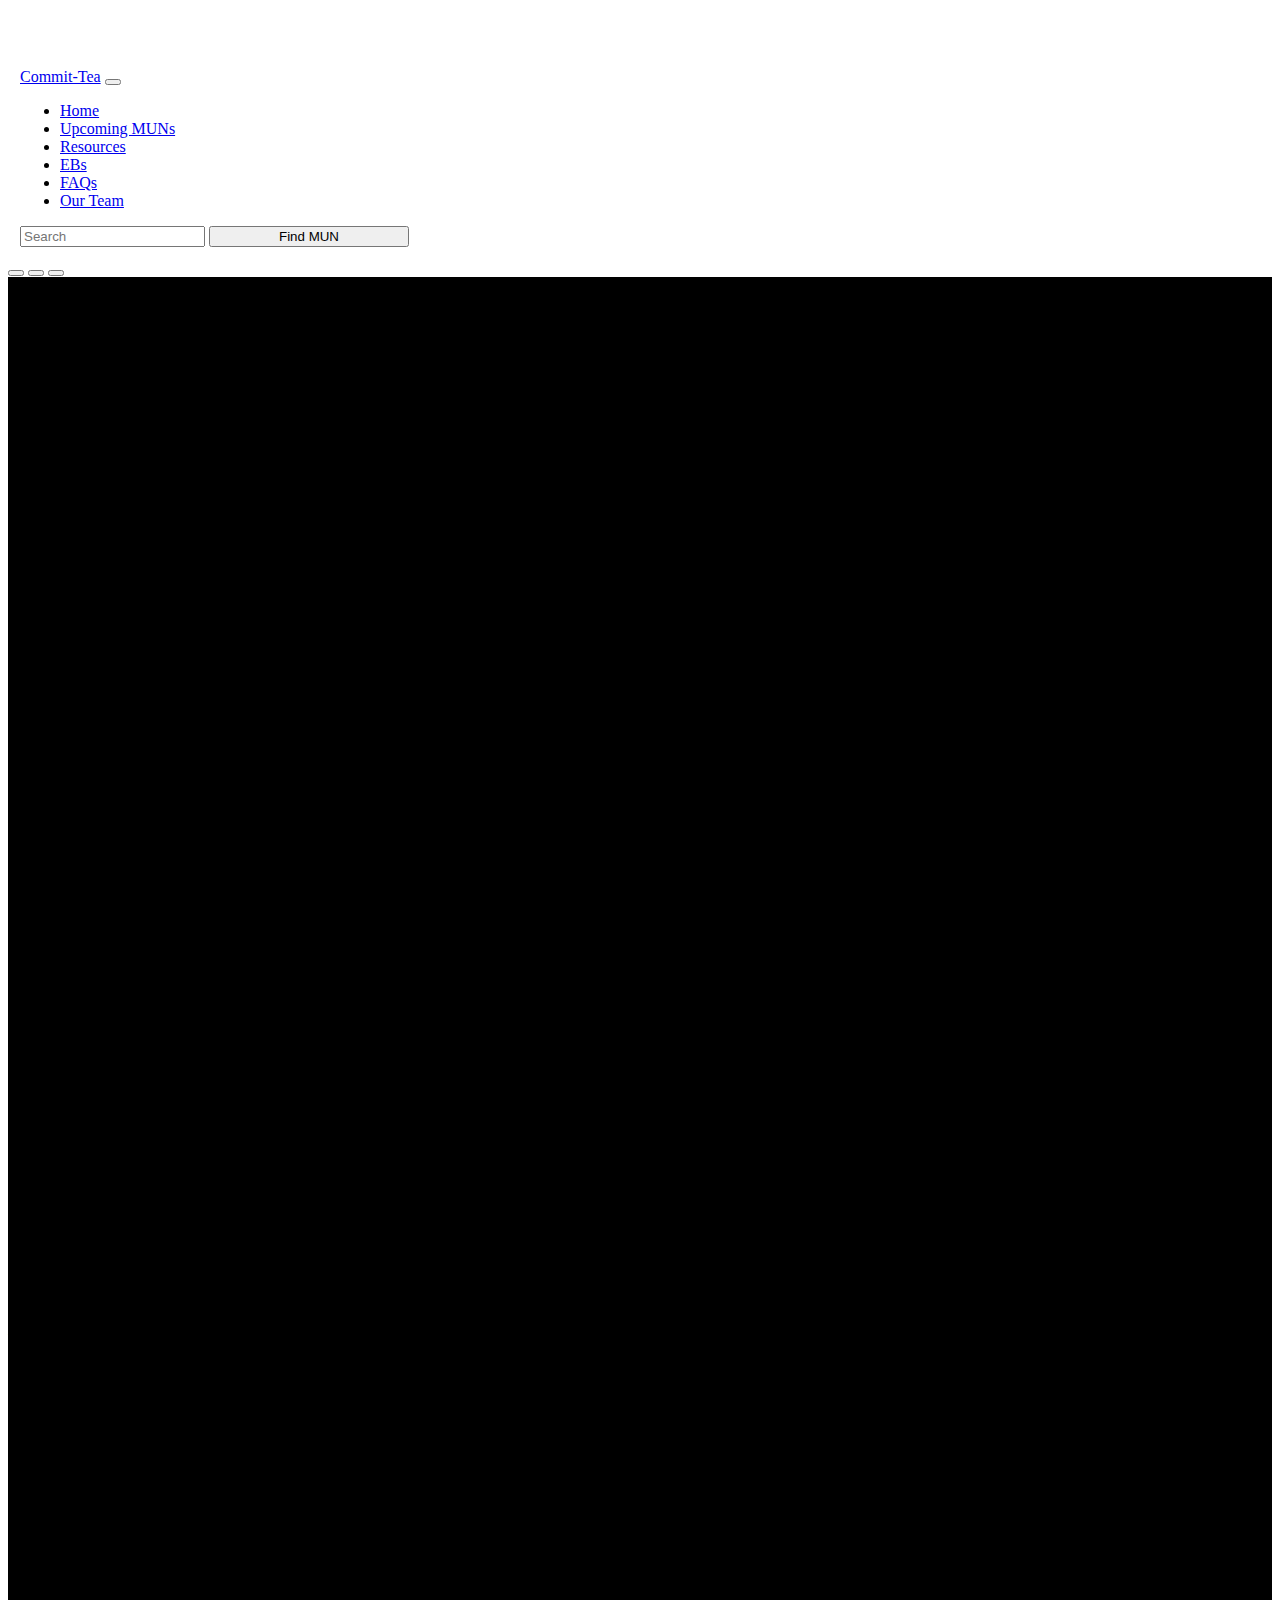
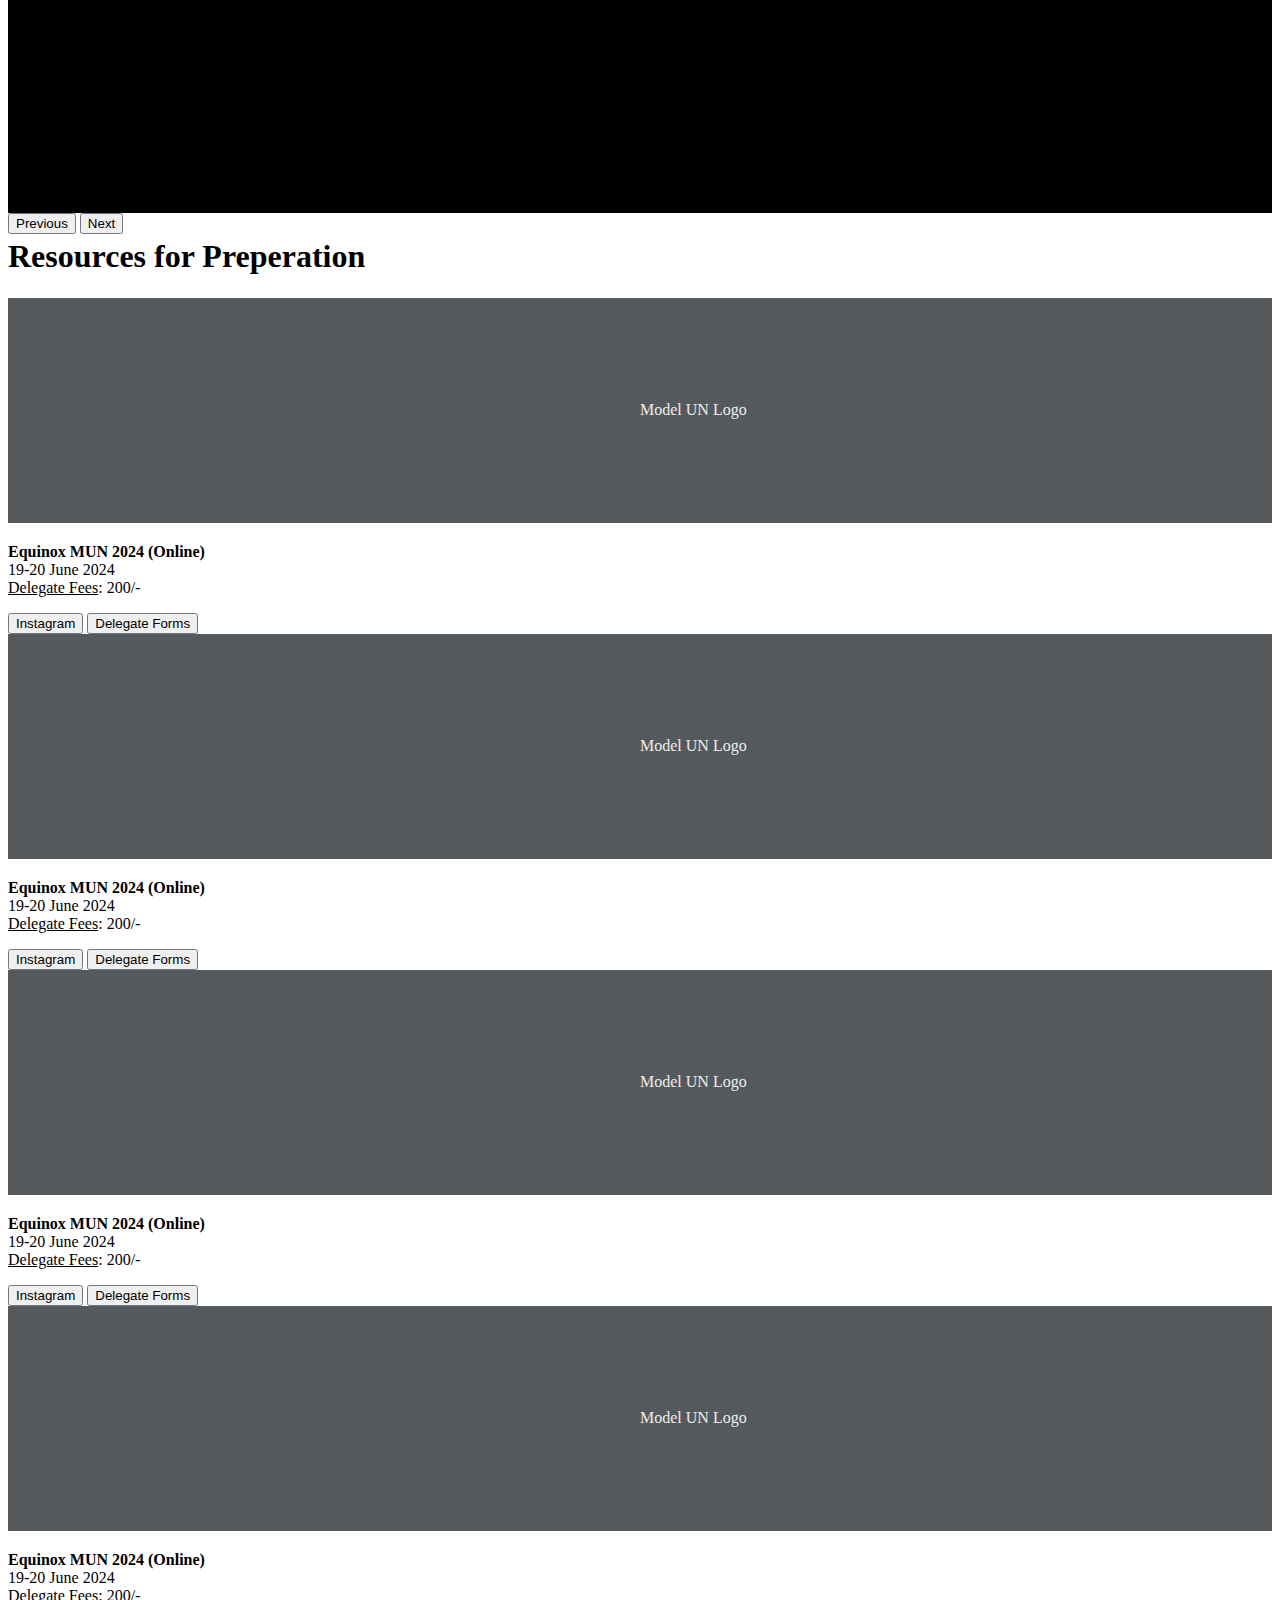
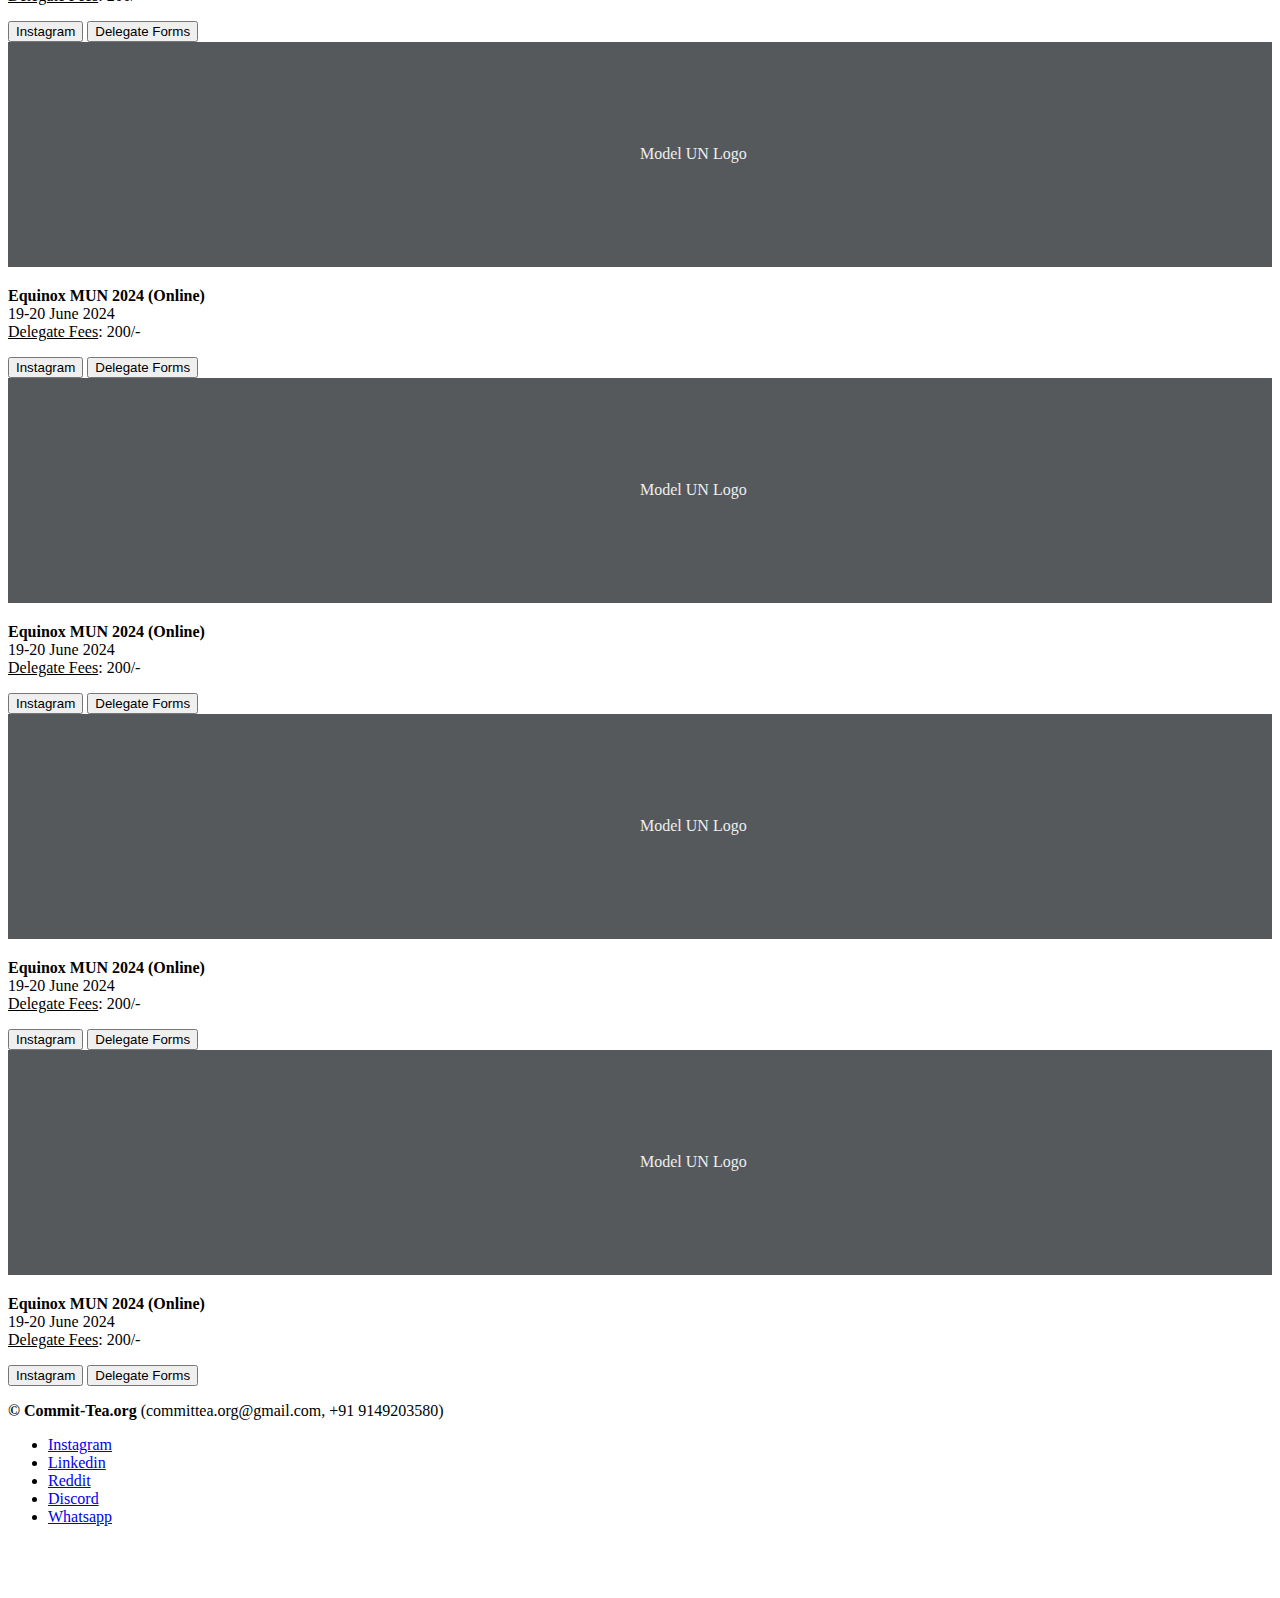
==== index.html @ 880ed3b1 "Create index.html" ====
<!DOCTYPE html>
<html>

<head>
  <meta charset="utf-8">
  <meta name="viewport" content="width=device-width">
  <title>HOME | Commit-Tea</title>
  <link href="style.css" rel="stylesheet" type="text/css" />
  
  <style>
    /* GLOBAL STYLES
    -------------------------------------------------- */
    /* Padding below the footer and lighter body text */

    body {
      padding-top: 3rem;
      padding-bottom: 3rem;
      color: rgb(var(--bs-tertiary-color-rgb));
    }


    /* CUSTOMIZE THE CAROUSEL
    -------------------------------------------------- */

    /* Carousel base class */
    .carousel {
      margin-bottom: 4rem;
    }
    /* Since positioning the image, we need to help out the caption */
    .carousel-caption {
      bottom: 3rem;
      z-index: 10;
    }

    /* Declare heights because of positioning of img element */
    .carousel-item {
      height: 32rem;
    }


    /* MARKETING CONTENT
    -------------------------------------------------- */

    /* Center align the text within the three columns below the carousel */
    .marketing .col-lg-4 {
      margin-bottom: 1.5rem;
      text-align: center;
    }
    /* rtl:begin:ignore */
    .marketing .col-lg-4 p {
      margin-right: .75rem;
      margin-left: .75rem;
    }
    /* rtl:end:ignore */


    /* Featurettes
    ------------------------- */

    .featurette-divider {
      margin: 5rem 0; /* Space out the Bootstrap <hr> more */
    }

    /* Thin out the marketing headings */
    /* rtl:begin:remove */
    .featurette-heading {
      letter-spacing: -.05rem;
    }

    /* rtl:end:remove */

    /* RESPONSIVE CSS
    -------------------------------------------------- */

    @media (min-width: 40em) {
      /* Bump up size of carousel content */
      .carousel-caption p {
        margin-bottom: 1.25rem;
        font-size: 1.25rem;
        line-height: 1.4;
      }

      .featurette-heading {
        font-size: 50px;
      }
    }

    @media (min-width: 62em) {
      .featurette-heading {
        margin-top: 7rem;
      }
    }

  </style>
</head>

<body>
  <header data-bs-theme="dark">
    <nav class="navbar navbar-expand-md navbar-dark fixed-top bg-dark">
      <div class="container-fluid" style="margin: 12px;">
        <a class="navbar-brand" href="#">Commit-Tea</a>
        <button class="navbar-toggler" type="button" data-bs-toggle="collapse" data-bs-target="#navbarCollapse" aria-controls="navbarCollapse" aria-expanded="false" aria-label="Toggle navigation">
          <span class="navbar-toggler-icon"></span>
        </button>
        <div class="collapse navbar-collapse" id="navbarCollapse">
          <ul class="navbar-nav me-auto mb-2 mb-md-0">
            <li class="nav-item">
              <a class="nav-link active" aria-current="page" href="#">Home</a>
            </li>
            <li class="nav-item">
              <a class="nav-link" href="#">Upcoming MUNs</a>
            </li>
            <li class="nav-item">
              <a class="nav-link" href="#">Resources</a>
            </li>
            <li class="nav-item">
              <a class="nav-link" href="#">EBs</a>
            </li>
            <li class="nav-item">
              <a class="nav-link" href="#">FAQs</a>
            </li>
            <li class="nav-item">
              <a class="nav-link" href="#">Our Team</a>
            </li>
          </ul>
          <form class="d-flex" role="search">
            <input class="form-control me-2" type="search" placeholder="Search" aria-label="Search">
            <button class="btn btn-outline-success" type="submit" style="width: 200px;">Find MUN</button>
          </form>
        </div>
      </div>
    </nav>
  </header>
  <main>

    <div id="myCarousel" class="carousel slide mb-6" data-bs-ride="carousel">
      <div class="carousel-indicators">
        <button type="button" data-bs-target="#myCarousel" data-bs-slide-to="0" class="" aria-label="Slide 1"></button>
        <button type="button" data-bs-target="#myCarousel" data-bs-slide-to="1" aria-label="Slide 2" class="active" aria-current="true"></button>
        <button type="button" data-bs-target="#myCarousel" data-bs-slide-to="2" aria-label="Slide 3" class=""></button>
      </div>
      <div class="carousel-inner">
        <div class="carousel-item">
          <svg class="bd-placeholder-img" width="100%" height="100%" xmlns="http://www.w3.org/2000/svg" aria-hidden="true" preserveAspectRatio="xMidYMid slice" focusable="false"><rect width="100%" height="100%" fill="var(--bs-secondary-color)"></rect></svg>
          <div class="container">
            <div class="carousel-caption text-start">
              <h1>Find upcoming conferences!</h1>
              <p class="opacity-75">Commit-Tea has the list of all the great upcoming conferences. Check them out!</p>
              <p><a class="btn btn-lg btn-primary" href="#">List of Upcoming Conferences</a></p>
            </div>
          </div>
        </div>
        <div class="carousel-item active">
          <svg class="bd-placeholder-img" width="100%" height="100%" xmlns="http://www.w3.org/2000/svg" aria-hidden="true" preserveAspectRatio="xMidYMid slice" focusable="false"><rect width="100%" height="100%" fill="var(--bs-secondary-color)"></rect></svg>
          <div class="container">
            <div class="carousel-caption">
              <h1>Welcome to Commit-Tea.org! </h1>
              <p>Some representative placeholder content for the second slide of the carousel.</p>
              <p><a class="btn btn-lg btn-primary" href="#">Follow us on instagram!</a></p>
            </div>
          </div>
        </div>
        <div class="carousel-item">
          <svg class="bd-placeholder-img" width="100%" height="100%" xmlns="http://www.w3.org/2000/svg" aria-hidden="true" preserveAspectRatio="xMidYMid slice" focusable="false"><rect width="100%" height="100%" fill="var(--bs-secondary-color)"></rect></svg>
          <div class="container">
            <div class="carousel-caption text-end">
              <h1> Resources for Preperation</h1>
              <p>Some representative placeholder content for the third slide of this carousel.</p>
              <p><a class="btn btn-lg btn-primary" href="#">Browse resource section</a></p>
            </div>
          </div>
        </div>
      </div>
      <button class="carousel-control-prev" type="button" data-bs-target="#myCarousel" data-bs-slide="prev">
        <span class="carousel-control-prev-icon" aria-hidden="true"></span>
        <span class="visually-hidden">Previous</span>
      </button>
      <button class="carousel-control-next" type="button" data-bs-target="#myCarousel" data-bs-slide="next">
        <span class="carousel-control-next-icon" aria-hidden="true"></span>
        <span class="visually-hidden">Next</span>
      </button>
    </div>


    <!-- Marketing messaging and featurettes
    ================================================== -->
    <!-- Wrap the rest of the page in another container to center all the content. -->

    <div class="album py-5 bg-body-tertiary">
      <div class="container">

        <div class="row row-cols-1 row-cols-sm-2 row-cols-md-3 g-3">
          <div class="col">
            <div class="card shadow-sm">
              <svg class="bd-placeholder-img card-img-top" width="100%" height="225" xmlns="http://www.w3.org/2000/svg" role="img" aria-label="Placeholder: Model UN Logo" preserveAspectRatio="xMidYMid slice" focusable="false"><title>Placeholder</title><rect width="100%" height="100%" fill="#55595c"></rect><text x="50%" y="50%" fill="#eceeef" dy=".3em">Model UN Logo</text></svg>
              <div class="card-body">
                <p class="card-text"><B>Equinox MUN 2024 (Online)</B><br>19-20 June 2024<br><u>Delegate Fees</u>: 200/-</b></p>
                <div class="d-flex justify-content-between align-items-center">
                  <div class="btn-group">
                    <button type="button" class="btn btn-sm btn-outline-secondary">Instagram</button>
                    <button type="button" class="btn btn-sm btn-outline-secondary">Delegate Forms</button>
                  </div>
                  <small class="text-body-secondary"></small>
                </div>
              </div>
            </div>
          </div>
          <div class="col">
            <div class="card shadow-sm">
              <svg class="bd-placeholder-img card-img-top" width="100%" height="225" xmlns="http://www.w3.org/2000/svg" role="img" aria-label="Placeholder: Model UN Logo" preserveAspectRatio="xMidYMid slice" focusable="false"><title>Placeholder</title><rect width="100%" height="100%" fill="#55595c"></rect><text x="50%" y="50%" fill="#eceeef" dy=".3em">Model UN Logo</text></svg>
              <div class="card-body">
                <p class="card-text"><B>Equinox MUN 2024 (Online)</B><br>19-20 June 2024<br><u>Delegate Fees</u>: 200/-</b></p>
                <div class="d-flex justify-content-between align-items-center">
                  <div class="btn-group">
                    <button type="button" class="btn btn-sm btn-outline-secondary">Instagram</button>
                    <button type="button" class="btn btn-sm btn-outline-secondary">Delegate Forms</button>
                  </div>
                  <small class="text-body-secondary"></small>
                </div>
              </div>
            </div>
          </div>
          <div class="col">
            <div class="card shadow-sm">
              <svg class="bd-placeholder-img card-img-top" width="100%" height="225" xmlns="http://www.w3.org/2000/svg" role="img" aria-label="Placeholder: Model UN Logo" preserveAspectRatio="xMidYMid slice" focusable="false"><title>Placeholder</title><rect width="100%" height="100%" fill="#55595c"></rect><text x="50%" y="50%" fill="#eceeef" dy=".3em">Model UN Logo</text></svg>
              <div class="card-body">
                <p class="card-text"><B>Equinox MUN 2024 (Online)</B><br>19-20 June 2024<br><u>Delegate Fees</u>: 200/-</b></p>
                <div class="d-flex justify-content-between align-items-center">
                  <div class="btn-group">
                    <button type="button" class="btn btn-sm btn-outline-secondary">Instagram</button>
                    <button type="button" class="btn btn-sm btn-outline-secondary">Delegate Forms</button>
                  </div>
                  <small class="text-body-secondary"></small>
                </div>
              </div>
            </div>
          </div>
          <div class="col">
            <div class="card shadow-sm">
              <svg class="bd-placeholder-img card-img-top" width="100%" height="225" xmlns="http://www.w3.org/2000/svg" role="img" aria-label="Placeholder: Model UN Logo" preserveAspectRatio="xMidYMid slice" focusable="false"><title>Placeholder</title><rect width="100%" height="100%" fill="#55595c"></rect><text x="50%" y="50%" fill="#eceeef" dy=".3em">Model UN Logo</text></svg>
              <div class="card-body">
                <p class="card-text"><B>Equinox MUN 2024 (Online)</B><br>19-20 June 2024<br><u>Delegate Fees</u>: 200/-</b></p>
                <div class="d-flex justify-content-between align-items-center">
                  <div class="btn-group">
                    <button type="button" class="btn btn-sm btn-outline-secondary">Instagram</button>
                    <button type="button" class="btn btn-sm btn-outline-secondary">Delegate Forms</button>
                  </div>
                  <small class="text-body-secondary"></small>
                </div>
              </div>
            </div>
          </div>
          <div class="col">
            <div class="card shadow-sm">
              <svg class="bd-placeholder-img card-img-top" width="100%" height="225" xmlns="http://www.w3.org/2000/svg" role="img" aria-label="Placeholder: Model UN Logo" preserveAspectRatio="xMidYMid slice" focusable="false"><title>Placeholder</title><rect width="100%" height="100%" fill="#55595c"></rect><text x="50%" y="50%" fill="#eceeef" dy=".3em">Model UN Logo</text></svg>
              <div class="card-body">
                <p class="card-text"><B>Equinox MUN 2024 (Online)</B><br>19-20 June 2024<br><u>Delegate Fees</u>: 200/-</b></p>
                <div class="d-flex justify-content-between align-items-center">
                  <div class="btn-group">
                    <button type="button" class="btn btn-sm btn-outline-secondary">Instagram</button>
                    <button type="button" class="btn btn-sm btn-outline-secondary">Delegate Forms</button>
                  </div>
                  <small class="text-body-secondary"></small>
                </div>
              </div>
            </div>
          </div>
          <div class="col">
            <div class="card shadow-sm">
              <svg class="bd-placeholder-img card-img-top" width="100%" height="225" xmlns="http://www.w3.org/2000/svg" role="img" aria-label="Placeholder: Model UN Logo" preserveAspectRatio="xMidYMid slice" focusable="false"><title>Placeholder</title><rect width="100%" height="100%" fill="#55595c"></rect><text x="50%" y="50%" fill="#eceeef" dy=".3em">Model UN Logo</text></svg>
              <div class="card-body">
                <p class="card-text"><B>Equinox MUN 2024 (Online)</B><br>19-20 June 2024<br><u>Delegate Fees</u>: 200/-</b></p>
                <div class="d-flex justify-content-between align-items-center">
                  <div class="btn-group">
                    <button type="button" class="btn btn-sm btn-outline-secondary">Instagram</button>
                    <button type="button" class="btn btn-sm btn-outline-secondary">Delegate Forms</button>
                  </div>
                  <small class="text-body-secondary"></small>
                </div>
              </div>
            </div>
          </div>
          <div class="col">
            <div class="card shadow-sm">
              <svg class="bd-placeholder-img card-img-top" width="100%" height="225" xmlns="http://www.w3.org/2000/svg" role="img" aria-label="Placeholder: Model UN Logo" preserveAspectRatio="xMidYMid slice" focusable="false"><title>Placeholder</title><rect width="100%" height="100%" fill="#55595c"></rect><text x="50%" y="50%" fill="#eceeef" dy=".3em">Model UN Logo</text></svg>
              <div class="card-body">
                <p class="card-text"><B>Equinox MUN 2024 (Online)</B><br>19-20 June 2024<br><u>Delegate Fees</u>: 200/-</b></p>
                <div class="d-flex justify-content-between align-items-center">
                  <div class="btn-group">
                    <button type="button" class="btn btn-sm btn-outline-secondary">Instagram</button>
                    <button type="button" class="btn btn-sm btn-outline-secondary">Delegate Forms</button>
                  </div>
                  <small class="text-body-secondary"></small>
                </div>
              </div>
            </div>
          </div>
          <div class="col">
            <div class="card shadow-sm">
              <svg class="bd-placeholder-img card-img-top" width="100%" height="225" xmlns="http://www.w3.org/2000/svg" role="img" aria-label="Placeholder: Model UN Logo" preserveAspectRatio="xMidYMid slice" focusable="false"><title>Placeholder</title><rect width="100%" height="100%" fill="#55595c"></rect><text x="50%" y="50%" fill="#eceeef" dy=".3em">Model UN Logo</text></svg>
              <div class="card-body">
                <p class="card-text"><B>Equinox MUN 2024 (Online)</B><br>19-20 June 2024<br><u>Delegate Fees</u>: 200/-</b></p>
                <div class="d-flex justify-content-between align-items-center">
                  <div class="btn-group">
                    <button type="button" class="btn btn-sm btn-outline-secondary">Instagram</button>
                    <button type="button" class="btn btn-sm btn-outline-secondary">Delegate Forms</button>
                  </div>
                  <small class="text-body-secondary"></small>
                </div>
              </div>
            </div>
          </div>
        </div>
      </div>
    </div>
  </main>
  <div class="container">
    <footer class="d-flex flex-wrap justify-content-between align-items-center py-3 my-4 border-top">
      <p class="col-md-4 mb-0 text-body-secondary"><b>© Commit-Tea.org</b> (committea.org@gmail.com, +91 9149203580)</p>


      <ul class="nav col-md-4 justify-content-end">
        <li class="nav-item"><a href="#" class="nav-link px-2 text-body-secondary">Instagram</a></li>
        <li class="nav-item"><a href="#" class="nav-link px-2 text-body-secondary">Linkedin</a></li>
        <li class="nav-item"><a href="#" class="nav-link px-2 text-body-secondary">Reddit</a></li>
        <li class="nav-item"><a href="#" class="nav-link px-2 text-body-secondary">Discord</a></li>
        <li class="nav-item"><a href="#" class="nav-link px-2 text-body-secondary">Whatsapp</a></li>
      </ul>
    </footer>
  </div>
  <script src="script.js"></script>
</body>

</html>
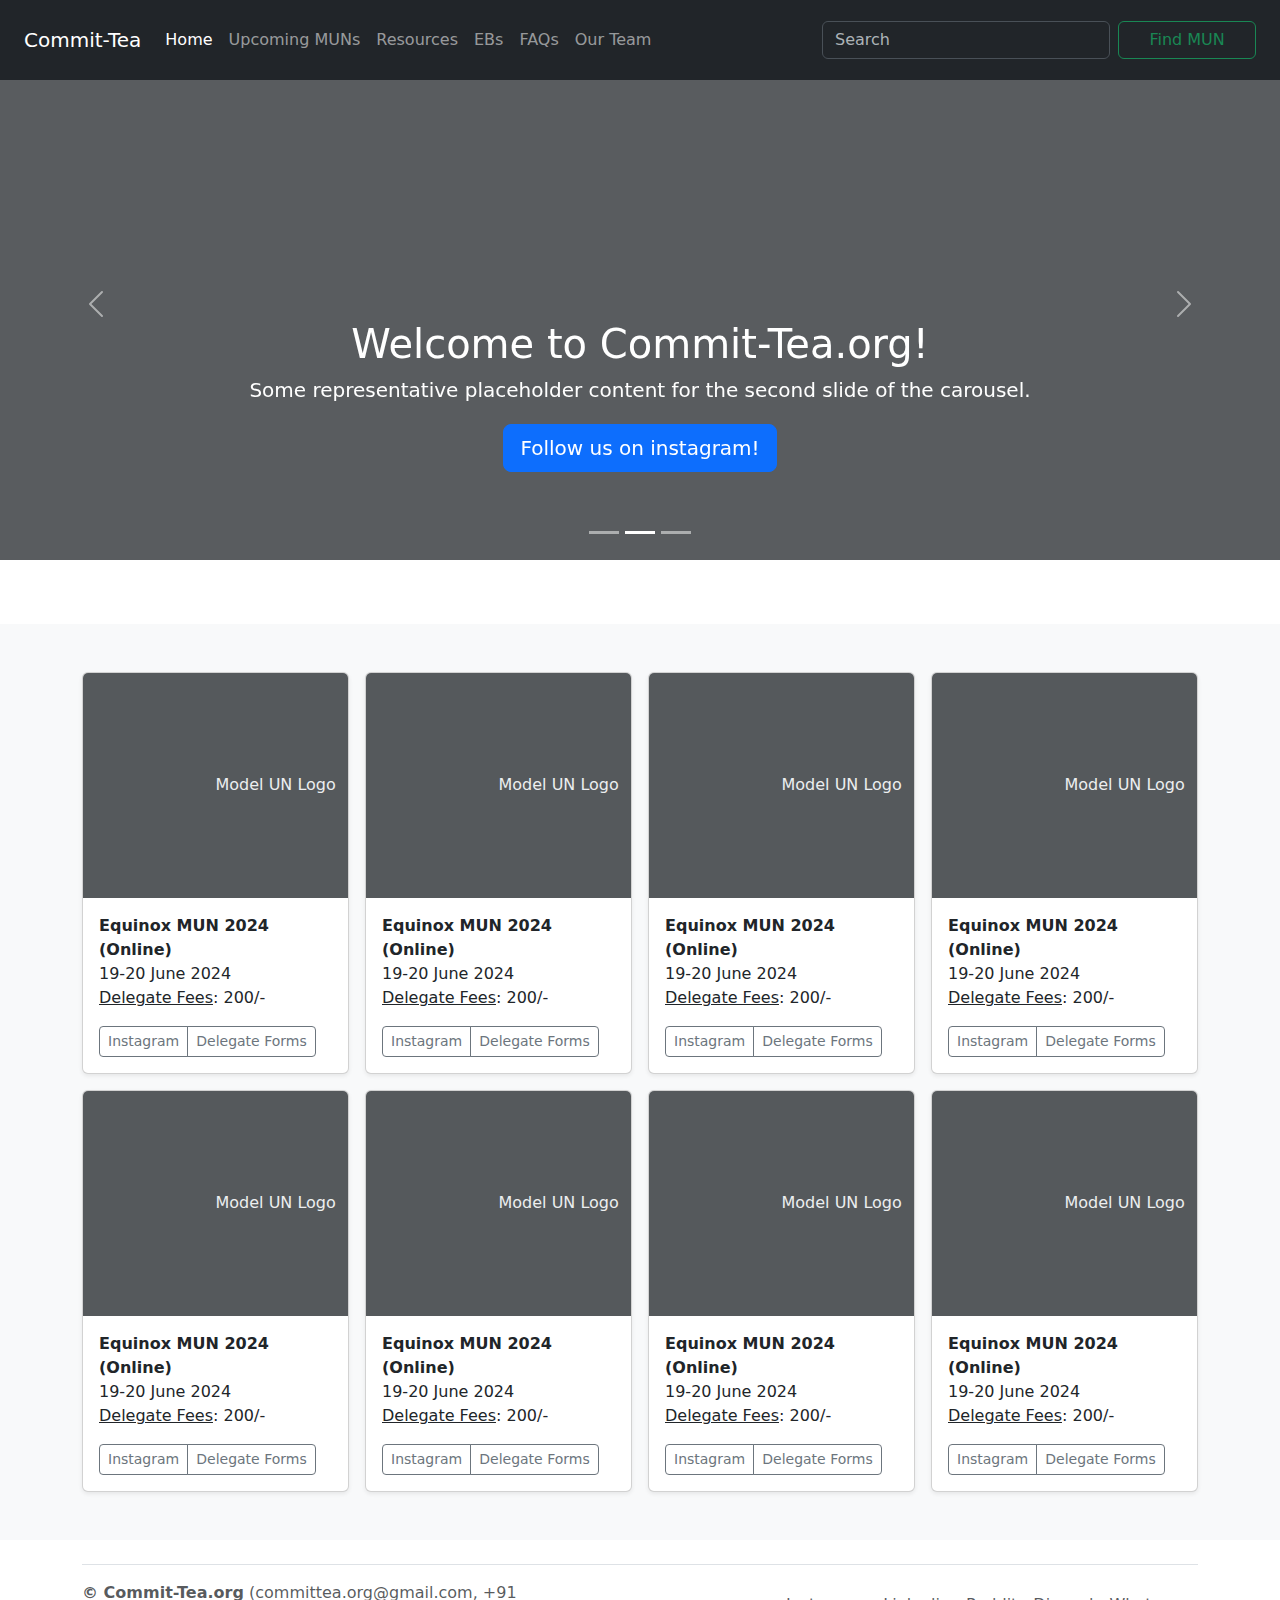
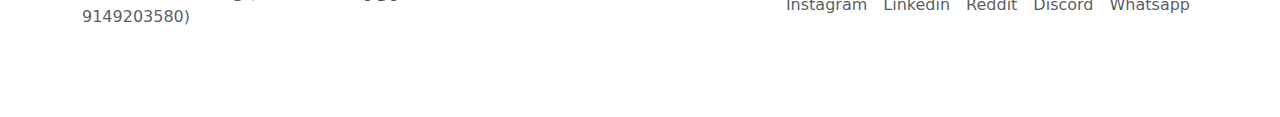
==== commit 07dd6b15: "Update index.html" ====
--- a/index.html
+++ b/index.html
@@ -114,10 +114,10 @@
               <a class="nav-link" href="#">Resources</a>
             </li>
             <li class="nav-item">
-              <a class="nav-link" href="#">EBs</a>
-            </li>
-            <li class="nav-item">
-              <a class="nav-link" href="#">FAQs</a>
+              <a class="nav-link" href="ebs.html">EBs</a>
+            </li>
+            <li class="nav-item">
+              <a class="nav-link" href="faq.html">FAQs</a>
             </li>
             <li class="nav-item">
               <a class="nav-link" href="#">Our Team</a>
--- a/style.css
+++ b/style.css
@@ -0,0 +1,13454 @@
+@charset "UTF-8";/*!
+ * Bootstrap  v5.3.3 (https://getbootstrap.com/)
+ * Copyright 2011-2024 The Bootstrap Authors
+ * Licensed under MIT (https://github.com/twbs/bootstrap/blob/main/LICENSE)
+ */
+:root,[data-bs-theme=light] {
+    --bs-blue: #0d6efd;
+    --bs-indigo: #6610f2;
+    --bs-purple: #6f42c1;
+    --bs-pink: #d63384;
+    --bs-red: #dc3545;
+    --bs-orange: #fd7e14;
+    --bs-yellow: #ffc107;
+    --bs-green: #198754;
+    --bs-teal: #20c997;
+    --bs-cyan: #0dcaf0;
+    --bs-black: #000;
+    --bs-white: #fff;
+    --bs-gray: #6c757d;
+    --bs-gray-dark: #343a40;
+    --bs-gray-100: #f8f9fa;
+    --bs-gray-200: #e9ecef;
+    --bs-gray-300: #dee2e6;
+    --bs-gray-400: #ced4da;
+    --bs-gray-500: #adb5bd;
+    --bs-gray-600: #6c757d;
+    --bs-gray-700: #495057;
+    --bs-gray-800: #343a40;
+    --bs-gray-900: #212529;
+    --bs-primary: #0d6efd;
+    --bs-secondary: #6c757d;
+    --bs-success: #198754;
+    --bs-info: #0dcaf0;
+    --bs-warning: #ffc107;
+    --bs-danger: #dc3545;
+    --bs-light: #f8f9fa;
+    --bs-dark: #212529;
+    --bs-primary-rgb: 13,110,253;
+    --bs-secondary-rgb: 108,117,125;
+    --bs-success-rgb: 25,135,84;
+    --bs-info-rgb: 13,202,240;
+    --bs-warning-rgb: 255,193,7;
+    --bs-danger-rgb: 220,53,69;
+    --bs-light-rgb: 248,249,250;
+    --bs-dark-rgb: 33,37,41;
+    --bs-primary-text-emphasis: #052c65;
+    --bs-secondary-text-emphasis: #2b2f32;
+    --bs-success-text-emphasis: #0a3622;
+    --bs-info-text-emphasis: #055160;
+    --bs-warning-text-emphasis: #664d03;
+    --bs-danger-text-emphasis: #58151c;
+    --bs-light-text-emphasis: #495057;
+    --bs-dark-text-emphasis: #495057;
+    --bs-primary-bg-subtle: #cfe2ff;
+    --bs-secondary-bg-subtle: #e2e3e5;
+    --bs-success-bg-subtle: #d1e7dd;
+    --bs-info-bg-subtle: #cff4fc;
+    --bs-warning-bg-subtle: #fff3cd;
+    --bs-danger-bg-subtle: #f8d7da;
+    --bs-light-bg-subtle: #fcfcfd;
+    --bs-dark-bg-subtle: #ced4da;
+    --bs-primary-border-subtle: #9ec5fe;
+    --bs-secondary-border-subtle: #c4c8cb;
+    --bs-success-border-subtle: #a3cfbb;
+    --bs-info-border-subtle: #9eeaf9;
+    --bs-warning-border-subtle: #ffe69c;
+    --bs-danger-border-subtle: #f1aeb5;
+    --bs-light-border-subtle: #e9ecef;
+    --bs-dark-border-subtle: #adb5bd;
+    --bs-white-rgb: 255,255,255;
+    --bs-black-rgb: 0,0,0;
+    --bs-font-sans-serif: system-ui,-apple-system,"Segoe UI",Roboto,"Helvetica Neue","Noto Sans","Liberation Sans",Arial,sans-serif,"Apple Color Emoji","Segoe UI Emoji","Segoe UI Symbol","Noto Color Emoji";
+    --bs-font-monospace: SFMono-Regular,Menlo,Monaco,Consolas,"Liberation Mono","Courier New",monospace;
+    --bs-gradient: linear-gradient(180deg, rgba(255, 255, 255, 0.15), rgba(255, 255, 255, 0));
+    --bs-body-font-family: var(--bs-font-sans-serif);
+    --bs-body-font-size: 1rem;
+    --bs-body-font-weight: 400;
+    --bs-body-line-height: 1.5;
+    --bs-body-color: #212529;
+    --bs-body-color-rgb: 33,37,41;
+    --bs-body-bg: #fff;
+    --bs-body-bg-rgb: 255,255,255;
+    --bs-emphasis-color: #000;
+    --bs-emphasis-color-rgb: 0,0,0;
+    --bs-secondary-color: rgba(33, 37, 41, 0.75);
+    --bs-secondary-color-rgb: 33,37,41;
+    --bs-secondary-bg: #e9ecef;
+    --bs-secondary-bg-rgb: 233,236,239;
+    --bs-tertiary-color: rgba(33, 37, 41, 0.5);
+    --bs-tertiary-color-rgb: 33,37,41;
+    --bs-tertiary-bg: #f8f9fa;
+    --bs-tertiary-bg-rgb: 248,249,250;
+    --bs-heading-color: inherit;
+    --bs-link-color: #0d6efd;
+    --bs-link-color-rgb: 13,110,253;
+    --bs-link-decoration: underline;
+    --bs-link-hover-color: #0a58ca;
+    --bs-link-hover-color-rgb: 10,88,202;
+    --bs-code-color: #d63384;
+    --bs-highlight-color: #212529;
+    --bs-highlight-bg: #fff3cd;
+    --bs-border-width: 1px;
+    --bs-border-style: solid;
+    --bs-border-color: #dee2e6;
+    --bs-border-color-translucent: rgba(0, 0, 0, 0.175);
+    --bs-border-radius: 0.375rem;
+    --bs-border-radius-sm: 0.25rem;
+    --bs-border-radius-lg: 0.5rem;
+    --bs-border-radius-xl: 1rem;
+    --bs-border-radius-xxl: 2rem;
+    --bs-border-radius-2xl: var(--bs-border-radius-xxl);
+    --bs-border-radius-pill: 50rem;
+    --bs-box-shadow: 0 0.5rem 1rem rgba(0, 0, 0, 0.15);
+    --bs-box-shadow-sm: 0 0.125rem 0.25rem rgba(0, 0, 0, 0.075);
+    --bs-box-shadow-lg: 0 1rem 3rem rgba(0, 0, 0, 0.175);
+    --bs-box-shadow-inset: inset 0 1px 2px rgba(0, 0, 0, 0.075);
+    --bs-focus-ring-width: 0.25rem;
+    --bs-focus-ring-opacity: 0.25;
+    --bs-focus-ring-color: rgba(13, 110, 253, 0.25);
+    --bs-form-valid-color: #198754;
+    --bs-form-valid-border-color: #198754;
+    --bs-form-invalid-color: #dc3545;
+    --bs-form-invalid-border-color: #dc3545
+}
+
+[data-bs-theme=dark] {
+    color-scheme: dark;
+    --bs-body-color: #dee2e6;
+    --bs-body-color-rgb: 222,226,230;
+    --bs-body-bg: #212529;
+    --bs-body-bg-rgb: 33,37,41;
+    --bs-emphasis-color: #fff;
+    --bs-emphasis-color-rgb: 255,255,255;
+    --bs-secondary-color: rgba(222, 226, 230, 0.75);
+    --bs-secondary-color-rgb: 222,226,230;
+    --bs-secondary-bg: #343a40;
+    --bs-secondary-bg-rgb: 52,58,64;
+    --bs-tertiary-color: rgba(222, 226, 230, 0.5);
+    --bs-tertiary-color-rgb: 222,226,230;
+    --bs-tertiary-bg: #2b3035;
+    --bs-tertiary-bg-rgb: 43,48,53;
+    --bs-primary-text-emphasis: #6ea8fe;
+    --bs-secondary-text-emphasis: #a7acb1;
+    --bs-success-text-emphasis: #75b798;
+    --bs-info-text-emphasis: #6edff6;
+    --bs-warning-text-emphasis: #ffda6a;
+    --bs-danger-text-emphasis: #ea868f;
+    --bs-light-text-emphasis: #f8f9fa;
+    --bs-dark-text-emphasis: #dee2e6;
+    --bs-primary-bg-subtle: #031633;
+    --bs-secondary-bg-subtle: #161719;
+    --bs-success-bg-subtle: #051b11;
+    --bs-info-bg-subtle: #032830;
+    --bs-warning-bg-subtle: #332701;
+    --bs-danger-bg-subtle: #2c0b0e;
+    --bs-light-bg-subtle: #343a40;
+    --bs-dark-bg-subtle: #1a1d20;
+    --bs-primary-border-subtle: #084298;
+    --bs-secondary-border-subtle: #41464b;
+    --bs-success-border-subtle: #0f5132;
+    --bs-info-border-subtle: #087990;
+    --bs-warning-border-subtle: #997404;
+    --bs-danger-border-subtle: #842029;
+    --bs-light-border-subtle: #495057;
+    --bs-dark-border-subtle: #343a40;
+    --bs-heading-color: inherit;
+    --bs-link-color: #6ea8fe;
+    --bs-link-hover-color: #8bb9fe;
+    --bs-link-color-rgb: 110,168,254;
+    --bs-link-hover-color-rgb: 139,185,254;
+    --bs-code-color: #e685b5;
+    --bs-highlight-color: #dee2e6;
+    --bs-highlight-bg: #664d03;
+    --bs-border-color: #495057;
+    --bs-border-color-translucent: rgba(255, 255, 255, 0.15);
+    --bs-form-valid-color: #75b798;
+    --bs-form-valid-border-color: #75b798;
+    --bs-form-invalid-color: #ea868f;
+    --bs-form-invalid-border-color: #ea868f
+}
+
+*,::after,::before {
+    box-sizing: border-box
+}
+
+@media (prefers-reduced-motion:no-preference) {
+    :root {
+        scroll-behavior: smooth
+    }
+}
+
+body {
+    margin: 0;
+    font-family: var(--bs-body-font-family);
+    font-size: var(--bs-body-font-size);
+    font-weight: var(--bs-body-font-weight);
+    line-height: var(--bs-body-line-height);
+    color: var(--bs-body-color);
+    text-align: var(--bs-body-text-align);
+    background-color: var(--bs-body-bg);
+    -webkit-text-size-adjust: 100%;
+    -webkit-tap-highlight-color: transparent
+}
+
+hr {
+    margin: 1rem 0;
+    color: inherit;
+    border: 0;
+    border-top: var(--bs-border-width) solid;
+    opacity: .25
+}
+
+.h1,.h2,.h3,.h4,.h5,.h6,h1,h2,h3,h4,h5,h6 {
+    margin-top: 0;
+    margin-bottom: .5rem;
+    font-weight: 500;
+    line-height: 1.2;
+    color: var(--bs-heading-color)
+}
+
+.h1,h1 {
+    font-size: calc(1.375rem + 1.5vw)
+}
+
+@media (min-width: 1200px) {
+    .h1,h1 {
+        font-size:2.5rem
+    }
+}
+
+.h2,h2 {
+    font-size: calc(1.325rem + .9vw)
+}
+
+@media (min-width: 1200px) {
+    .h2,h2 {
+        font-size:2rem
+    }
+}
+
+.h3,h3 {
+    font-size: calc(1.3rem + .6vw)
+}
+
+@media (min-width: 1200px) {
+    .h3,h3 {
+        font-size:1.75rem
+    }
+}
+
+.h4,h4 {
+    font-size: calc(1.275rem + .3vw)
+}
+
+@media (min-width: 1200px) {
+    .h4,h4 {
+        font-size:1.5rem
+    }
+}
+
+.h5,h5 {
+    font-size: 1.25rem
+}
+
+.h6,h6 {
+    font-size: 1rem
+}
+
+p {
+    margin-top: 0;
+    margin-bottom: 1rem
+}
+
+abbr[title] {
+    -webkit-text-decoration: underline dotted;
+    text-decoration: underline dotted;
+    cursor: help;
+    -webkit-text-decoration-skip-ink: none;
+    text-decoration-skip-ink: none
+}
+
+address {
+    margin-bottom: 1rem;
+    font-style: normal;
+    line-height: inherit
+}
+
+ol,ul {
+    padding-left: 2rem
+}
+
+dl,ol,ul {
+    margin-top: 0;
+    margin-bottom: 1rem
+}
+
+ol ol,ol ul,ul ol,ul ul {
+    margin-bottom: 0
+}
+
+dt {
+    font-weight: 700
+}
+
+dd {
+    margin-bottom: .5rem;
+    margin-left: 0
+}
+
+blockquote {
+    margin: 0 0 1rem
+}
+
+b,strong {
+    font-weight: bolder
+}
+
+.small,small {
+    font-size: .875em
+}
+
+.mark,mark {
+    padding: .1875em;
+    color: var(--bs-highlight-color);
+    background-color: var(--bs-highlight-bg)
+}
+
+sub,sup {
+    position: relative;
+    font-size: .75em;
+    line-height: 0;
+    vertical-align: baseline
+}
+
+sub {
+    bottom: -.25em
+}
+
+sup {
+    top: -.5em
+}
+
+a {
+    color: rgba(var(--bs-link-color-rgb),var(--bs-link-opacity,1));
+    text-decoration: underline
+}
+
+a:hover {
+    --bs-link-color-rgb: var(--bs-link-hover-color-rgb)
+}
+
+a:not([href]):not([class]),a:not([href]):not([class]):hover {
+    color: inherit;
+    text-decoration: none
+}
+
+code,kbd,pre,samp {
+    font-family: var(--bs-font-monospace);
+    font-size: 1em
+}
+
+pre {
+    display: block;
+    margin-top: 0;
+    margin-bottom: 1rem;
+    overflow: auto;
+    font-size: .875em
+}
+
+pre code {
+    font-size: inherit;
+    color: inherit;
+    word-break: normal
+}
+
+code {
+    font-size: .875em;
+    color: var(--bs-code-color);
+    word-wrap: break-word
+}
+
+a>code {
+    color: inherit
+}
+
+kbd {
+    padding: .1875rem .375rem;
+    font-size: .875em;
+    color: var(--bs-body-bg);
+    background-color: var(--bs-body-color);
+    border-radius: .25rem
+}
+
+kbd kbd {
+    padding: 0;
+    font-size: 1em
+}
+
+figure {
+    margin: 0 0 1rem
+}
+
+img,svg {
+    vertical-align: middle
+}
+
+table {
+    caption-side: bottom;
+    border-collapse: collapse
+}
+
+caption {
+    padding-top: .5rem;
+    padding-bottom: .5rem;
+    color: var(--bs-secondary-color);
+    text-align: left
+}
+
+th {
+    text-align: inherit;
+    text-align: -webkit-match-parent
+}
+
+tbody,td,tfoot,th,thead,tr {
+    border-color: inherit;
+    border-style: solid;
+    border-width: 0
+}
+
+label {
+    display: inline-block
+}
+
+button {
+    border-radius: 0
+}
+
+button:focus:not(:focus-visible) {
+    outline: 0
+}
+
+button,input,optgroup,select,textarea {
+    margin: 0;
+    font-family: inherit;
+    font-size: inherit;
+    line-height: inherit
+}
+
+button,select {
+    text-transform: none
+}
+
+[role=button] {
+    cursor: pointer
+}
+
+select {
+    word-wrap: normal
+}
+
+select:disabled {
+    opacity: 1
+}
+
+[list]:not([type=date]):not([type=datetime-local]):not([type=month]):not([type=week]):not([type=time])::-webkit-calendar-picker-indicator {
+    display: none!important
+}
+
+[type=button],[type=reset],[type=submit],button {
+    -webkit-appearance: button
+}
+
+[type=button]:not(:disabled),[type=reset]:not(:disabled),[type=submit]:not(:disabled),button:not(:disabled) {
+    cursor: pointer
+}
+
+::-moz-focus-inner {
+    padding: 0;
+    border-style: none
+}
+
+textarea {
+    resize: vertical
+}
+
+fieldset {
+    min-width: 0;
+    padding: 0;
+    margin: 0;
+    border: 0
+}
+
+legend {
+    float: left;
+    width: 100%;
+    padding: 0;
+    margin-bottom: .5rem;
+    font-size: calc(1.275rem + .3vw);
+    line-height: inherit
+}
+
+@media (min-width: 1200px) {
+    legend {
+        font-size:1.5rem
+    }
+}
+
+legend+* {
+    clear: left
+}
+
+::-webkit-datetime-edit-day-field,::-webkit-datetime-edit-fields-wrapper,::-webkit-datetime-edit-hour-field,::-webkit-datetime-edit-minute,::-webkit-datetime-edit-month-field,::-webkit-datetime-edit-text,::-webkit-datetime-edit-year-field {
+    padding: 0
+}
+
+::-webkit-inner-spin-button {
+    height: auto
+}
+
+[type=search] {
+    -webkit-appearance: textfield;
+    outline-offset: -2px
+}
+
+::-webkit-search-decoration {
+    -webkit-appearance: none
+}
+
+::-webkit-color-swatch-wrapper {
+    padding: 0
+}
+
+::-webkit-file-upload-button {
+    font: inherit;
+    -webkit-appearance: button
+}
+
+::file-selector-button {
+    font: inherit;
+    -webkit-appearance: button
+}
+
+output {
+    display: inline-block
+}
+
+iframe {
+    border: 0
+}
+
+summary {
+    display: list-item;
+    cursor: pointer
+}
+
+progress {
+    vertical-align: baseline
+}
+
+[hidden] {
+    display: none!important
+}
+
+.lead {
+    font-size: 1.25rem;
+    font-weight: 300
+}
+
+.display-1 {
+    font-size: calc(1.625rem + 4.5vw);
+    font-weight: 300;
+    line-height: 1.2
+}
+
+@media (min-width: 1200px) {
+    .display-1 {
+        font-size:5rem
+    }
+}
+
+.display-2 {
+    font-size: calc(1.575rem + 3.9vw);
+    font-weight: 300;
+    line-height: 1.2
+}
+
+@media (min-width: 1200px) {
+    .display-2 {
+        font-size:4.5rem
+    }
+}
+
+.display-3 {
+    font-size: calc(1.525rem + 3.3vw);
+    font-weight: 300;
+    line-height: 1.2
+}
+
+@media (min-width: 1200px) {
+    .display-3 {
+        font-size:4rem
+    }
+}
+
+.display-4 {
+    font-size: calc(1.475rem + 2.7vw);
+    font-weight: 300;
+    line-height: 1.2
+}
+
+@media (min-width: 1200px) {
+    .display-4 {
+        font-size:3.5rem
+    }
+}
+
+.display-5 {
+    font-size: calc(1.425rem + 2.1vw);
+    font-weight: 300;
+    line-height: 1.2
+}
+
+@media (min-width: 1200px) {
+    .display-5 {
+        font-size:3rem
+    }
+}
+
+.display-6 {
+    font-size: calc(1.375rem + 1.5vw);
+    font-weight: 300;
+    line-height: 1.2
+}
+
+@media (min-width: 1200px) {
+    .display-6 {
+        font-size:2.5rem
+    }
+}
+
+.list-unstyled {
+    padding-left: 0;
+    list-style: none
+}
+
+.list-inline {
+    padding-left: 0;
+    list-style: none
+}
+
+.list-inline-item {
+    display: inline-block
+}
+
+.list-inline-item:not(:last-child) {
+    margin-right: .5rem
+}
+
+.initialism {
+    font-size: .875em;
+    text-transform: uppercase
+}
+
+.blockquote {
+    margin-bottom: 1rem;
+    font-size: 1.25rem
+}
+
+.blockquote>:last-child {
+    margin-bottom: 0
+}
+
+.blockquote-footer {
+    margin-top: -1rem;
+    margin-bottom: 1rem;
+    font-size: .875em;
+    color: #6c757d
+}
+
+.blockquote-footer::before {
+    content: "— "
+}
+
+.img-fluid {
+    max-width: 100%;
+    height: auto
+}
+
+.img-thumbnail {
+    padding: .25rem;
+    background-color: var(--bs-body-bg);
+    border: var(--bs-border-width) solid var(--bs-border-color);
+    border-radius: var(--bs-border-radius);
+    max-width: 100%;
+    height: auto
+}
+
+.figure {
+    display: inline-block
+}
+
+.figure-img {
+    margin-bottom: .5rem;
+    line-height: 1
+}
+
+.figure-caption {
+    font-size: .875em;
+    color: var(--bs-secondary-color)
+}
+
+.container,.container-fluid,.container-lg,.container-md,.container-sm,.container-xl,.container-xxl {
+    --bs-gutter-x: 1.5rem;
+    --bs-gutter-y: 0;
+    width: 100%;
+    padding-right: calc(var(--bs-gutter-x) * .5);
+    padding-left: calc(var(--bs-gutter-x) * .5);
+    margin-right: auto;
+    margin-left: auto
+}
+
+@media (min-width: 576px) {
+    .container,.container-sm {
+        max-width:540px
+    }
+}
+
+@media (min-width: 768px) {
+    .container,.container-md,.container-sm {
+        max-width:720px
+    }
+}
+
+@media (min-width: 992px) {
+    .container,.container-lg,.container-md,.container-sm {
+        max-width:960px
+    }
+}
+
+@media (min-width: 1200px) {
+    .container,.container-lg,.container-md,.container-sm,.container-xl {
+        max-width:1140px
+    }
+}
+
+@media (min-width: 1400px) {
+    .container,.container-lg,.container-md,.container-sm,.container-xl,.container-xxl {
+        max-width:1320px
+    }
+}
+
+:root {
+    --bs-breakpoint-xs: 0;
+    --bs-breakpoint-sm: 576px;
+    --bs-breakpoint-md: 768px;
+    --bs-breakpoint-lg: 992px;
+    --bs-breakpoint-xl: 1200px;
+    --bs-breakpoint-xxl: 1400px
+}
+
+.row {
+    --bs-gutter-x: 1.5rem;
+    --bs-gutter-y: 0;
+    display: flex;
+    flex-wrap: wrap;
+    margin-top: calc(-1 * var(--bs-gutter-y));
+    margin-right: calc(-.5 * var(--bs-gutter-x));
+    margin-left: calc(-.5 * var(--bs-gutter-x))
+}
+
+.row>* {
+    flex-shrink: 0;
+    width: 100%;
+    max-width: 100%;
+    padding-right: calc(var(--bs-gutter-x) * .5);
+    padding-left: calc(var(--bs-gutter-x) * .5);
+    margin-top: var(--bs-gutter-y)
+}
+
+.col {
+    flex: 1 0 0%
+}
+
+.row-cols-auto>* {
+    flex: 0 0 auto;
+    width: auto
+}
+
+.row-cols-1>* {
+    flex: 0 0 auto;
+    width: 100%
+}
+
+.row-cols-2>* {
+    flex: 0 0 auto;
+    width: 50%
+}
+
+.row-cols-3>* {
+    flex: 0 0 auto;
+    width: 33.33333333%
+}
+
+.row-cols-4>* {
+    flex: 0 0 auto;
+    width: 25%
+}
+
+.row-cols-5>* {
+    flex: 0 0 auto;
+    width: 20%
+}
+
+.row-cols-6>* {
+    flex: 0 0 auto;
+    width: 16.66666667%
+}
+
+.col-auto {
+    flex: 0 0 auto;
+    width: auto
+}
+
+.col-1 {
+    flex: 0 0 auto;
+    width: 8.33333333%
+}
+
+.col-2 {
+    flex: 0 0 auto;
+    width: 16.66666667%
+}
+
+.col-3 {
+    flex: 0 0 auto;
+    width: 25%
+}
+
+.col-4 {
+    flex: 0 0 auto;
+    width: 33.33333333%
+}
+
+.col-5 {
+    flex: 0 0 auto;
+    width: 41.66666667%
+}
+
+.col-6 {
+    flex: 0 0 auto;
+    width: 50%
+}
+
+.col-7 {
+    flex: 0 0 auto;
+    width: 58.33333333%
+}
+
+.col-8 {
+    flex: 0 0 auto;
+    width: 66.66666667%
+}
+
+.col-9 {
+    flex: 0 0 auto;
+    width: 75%
+}
+
+.col-10 {
+    flex: 0 0 auto;
+    width: 83.33333333%
+}
+
+.col-11 {
+    flex: 0 0 auto;
+    width: 91.66666667%
+}
+
+.col-12 {
+    flex: 0 0 auto;
+    width: 100%
+}
+
+.offset-1 {
+    margin-left: 8.33333333%
+}
+
+.offset-2 {
+    margin-left: 16.66666667%
+}
+
+.offset-3 {
+    margin-left: 25%
+}
+
+.offset-4 {
+    margin-left: 33.33333333%
+}
+
+.offset-5 {
+    margin-left: 41.66666667%
+}
+
+.offset-6 {
+    margin-left: 50%
+}
+
+.offset-7 {
+    margin-left: 58.33333333%
+}
+
+.offset-8 {
+    margin-left: 66.66666667%
+}
+
+.offset-9 {
+    margin-left: 75%
+}
+
+.offset-10 {
+    margin-left: 83.33333333%
+}
+
+.offset-11 {
+    margin-left: 91.66666667%
+}
+
+.g-0,.gx-0 {
+    --bs-gutter-x: 0
+}
+
+.g-0,.gy-0 {
+    --bs-gutter-y: 0
+}
+
+.g-1,.gx-1 {
+    --bs-gutter-x: 0.25rem
+}
+
+.g-1,.gy-1 {
+    --bs-gutter-y: 0.25rem
+}
+
+.g-2,.gx-2 {
+    --bs-gutter-x: 0.5rem
+}
+
+.g-2,.gy-2 {
+    --bs-gutter-y: 0.5rem
+}
+
+.g-3,.gx-3 {
+    --bs-gutter-x: 1rem
+}
+
+.g-3,.gy-3 {
+    --bs-gutter-y: 1rem
+}
+
+.g-4,.gx-4 {
+    --bs-gutter-x: 1.5rem
+}
+
+.g-4,.gy-4 {
+    --bs-gutter-y: 1.5rem
+}
+
+.g-5,.gx-5 {
+    --bs-gutter-x: 3rem
+}
+
+.g-5,.gy-5 {
+    --bs-gutter-y: 3rem
+}
+
+@media (min-width: 576px) {
+    .col-sm {
+        flex:1 0 0%
+    }
+
+    .row-cols-sm-auto>* {
+        flex: 0 0 auto;
+        width: auto
+    }
+
+    .row-cols-sm-1>* {
+        flex: 0 0 auto;
+        width: 100%
+    }
+
+    .row-cols-sm-2>* {
+        flex: 0 0 auto;
+        width: 50%
+    }
+
+    .row-cols-sm-3>* {
+        flex: 0 0 auto;
+        width: 33.33333333%
+    }
+
+    .row-cols-sm-4>* {
+        flex: 0 0 auto;
+        width: 25%
+    }
+
+    .row-cols-sm-5>* {
+        flex: 0 0 auto;
+        width: 20%
+    }
+
+    .row-cols-sm-6>* {
+        flex: 0 0 auto;
+        width: 16.66666667%
+    }
+
+    .col-sm-auto {
+        flex: 0 0 auto;
+        width: auto
+    }
+
+    .col-sm-1 {
+        flex: 0 0 auto;
+        width: 8.33333333%
+    }
+
+    .col-sm-2 {
+        flex: 0 0 auto;
+        width: 16.66666667%
+    }
+
+    .col-sm-3 {
+        flex: 0 0 auto;
+        width: 25%
+    }
+
+    .col-sm-4 {
+        flex: 0 0 auto;
+        width: 33.33333333%
+    }
+
+    .col-sm-5 {
+        flex: 0 0 auto;
+        width: 41.66666667%
+    }
+
+    .col-sm-6 {
+        flex: 0 0 auto;
+        width: 50%
+    }
+
+    .col-sm-7 {
+        flex: 0 0 auto;
+        width: 58.33333333%
+    }
+
+    .col-sm-8 {
+        flex: 0 0 auto;
+        width: 66.66666667%
+    }
+
+    .col-sm-9 {
+        flex: 0 0 auto;
+        width: 75%
+    }
+
+    .col-sm-10 {
+        flex: 0 0 auto;
+        width: 83.33333333%
+    }
+
+    .col-sm-11 {
+        flex: 0 0 auto;
+        width: 91.66666667%
+    }
+
+    .col-sm-12 {
+        flex: 0 0 auto;
+        width: 100%
+    }
+
+    .offset-sm-0 {
+        margin-left: 0
+    }
+
+    .offset-sm-1 {
+        margin-left: 8.33333333%
+    }
+
+    .offset-sm-2 {
+        margin-left: 16.66666667%
+    }
+
+    .offset-sm-3 {
+        margin-left: 25%
+    }
+
+    .offset-sm-4 {
+        margin-left: 33.33333333%
+    }
+
+    .offset-sm-5 {
+        margin-left: 41.66666667%
+    }
+
+    .offset-sm-6 {
+        margin-left: 50%
+    }
+
+    .offset-sm-7 {
+        margin-left: 58.33333333%
+    }
+
+    .offset-sm-8 {
+        margin-left: 66.66666667%
+    }
+
+    .offset-sm-9 {
+        margin-left: 75%
+    }
+
+    .offset-sm-10 {
+        margin-left: 83.33333333%
+    }
+
+    .offset-sm-11 {
+        margin-left: 91.66666667%
+    }
+
+    .g-sm-0,.gx-sm-0 {
+        --bs-gutter-x: 0
+    }
+
+    .g-sm-0,.gy-sm-0 {
+        --bs-gutter-y: 0
+    }
+
+    .g-sm-1,.gx-sm-1 {
+        --bs-gutter-x: 0.25rem
+    }
+
+    .g-sm-1,.gy-sm-1 {
+        --bs-gutter-y: 0.25rem
+    }
+
+    .g-sm-2,.gx-sm-2 {
+        --bs-gutter-x: 0.5rem
+    }
+
+    .g-sm-2,.gy-sm-2 {
+        --bs-gutter-y: 0.5rem
+    }
+
+    .g-sm-3,.gx-sm-3 {
+        --bs-gutter-x: 1rem
+    }
+
+    .g-sm-3,.gy-sm-3 {
+        --bs-gutter-y: 1rem
+    }
+
+    .g-sm-4,.gx-sm-4 {
+        --bs-gutter-x: 1.5rem
+    }
+
+    .g-sm-4,.gy-sm-4 {
+        --bs-gutter-y: 1.5rem
+    }
+
+    .g-sm-5,.gx-sm-5 {
+        --bs-gutter-x: 3rem
+    }
+
+    .g-sm-5,.gy-sm-5 {
+        --bs-gutter-y: 3rem
+    }
+}
+
+@media (min-width: 768px) {
+    .col-md {
+        flex:1 0 0%
+    }
+
+    .row-cols-md-auto>* {
+        flex: 0 0 auto;
+        width: auto
+    }
+
+    .row-cols-md-1>* {
+        flex: 0 0 auto;
+        width: 100%
+    }
+
+    .row-cols-md-2>* {
+        flex: 0 0 auto;
+        width: 50%
+    }
+
+    .row-cols-md-3>* {
+        flex: 0 0 auto;
+        width: 25%
+    }
+
+    .row-cols-md-4>* {
+        flex: 0 0 auto;
+        width: 25%
+    }
+
+    .row-cols-md-5>* {
+        flex: 0 0 auto;
+        width: 20%
+    }
+
+    .row-cols-md-6>* {
+        flex: 0 0 auto;
+        width: 16.66666667%
+    }
+
+    .col-md-auto {
+        flex: 0 0 auto;
+        width: auto
+    }
+
+    .col-md-1 {
+        flex: 0 0 auto;
+        width: 8.33333333%
+    }
+
+    .col-md-2 {
+        flex: 0 0 auto;
+        width: 16.66666667%
+    }
+
+    .col-md-3 {
+        flex: 0 0 auto;
+        width: 25%
+    }
+
+    .col-md-4 {
+        flex: 0 0 auto;
+        width: 40%;
+    }
+
+    .col-md-5 {
+        flex: 0 0 auto;
+        width: 41.66666667%
+    }
+
+    .col-md-6 {
+        flex: 0 0 auto;
+        width: 50%
+    }
+
+    .col-md-7 {
+        flex: 0 0 auto;
+        width: 58.33333333%
+    }
+
+    .col-md-8 {
+        flex: 0 0 auto;
+        width: 66.66666667%
+    }
+
+    .col-md-9 {
+        flex: 0 0 auto;
+        width: 75%
+    }
+
+    .col-md-10 {
+        flex: 0 0 auto;
+        width: 83.33333333%
+    }
+
+    .col-md-11 {
+        flex: 0 0 auto;
+        width: 91.66666667%
+    }
+
+    .col-md-12 {
+        flex: 0 0 auto;
+        width: 100%
+    }
+
+    .offset-md-0 {
+        margin-left: 0
+    }
+
+    .offset-md-1 {
+        margin-left: 8.33333333%
+    }
+
+    .offset-md-2 {
+        margin-left: 16.66666667%
+    }
+
+    .offset-md-3 {
+        margin-left: 25%
+    }
+
+    .offset-md-4 {
+        margin-left: 33.33333333%
+    }
+
+    .offset-md-5 {
+        margin-left: 41.66666667%
+    }
+
+    .offset-md-6 {
+        margin-left: 50%
+    }
+
+    .offset-md-7 {
+        margin-left: 58.33333333%
+    }
+
+    .offset-md-8 {
+        margin-left: 66.66666667%
+    }
+
+    .offset-md-9 {
+        margin-left: 75%
+    }
+
+    .offset-md-10 {
+        margin-left: 83.33333333%
+    }
+
+    .offset-md-11 {
+        margin-left: 91.66666667%
+    }
+
+    .g-md-0,.gx-md-0 {
+        --bs-gutter-x: 0
+    }
+
+    .g-md-0,.gy-md-0 {
+        --bs-gutter-y: 0
+    }
+
+    .g-md-1,.gx-md-1 {
+        --bs-gutter-x: 0.25rem
+    }
+
+    .g-md-1,.gy-md-1 {
+        --bs-gutter-y: 0.25rem
+    }
+
+    .g-md-2,.gx-md-2 {
+        --bs-gutter-x: 0.5rem
+    }
+
+    .g-md-2,.gy-md-2 {
+        --bs-gutter-y: 0.5rem
+    }
+
+    .g-md-3,.gx-md-3 {
+        --bs-gutter-x: 1rem
+    }
+
+    .g-md-3,.gy-md-3 {
+        --bs-gutter-y: 1rem
+    }
+
+    .g-md-4,.gx-md-4 {
+        --bs-gutter-x: 1.5rem
+    }
+
+    .g-md-4,.gy-md-4 {
+        --bs-gutter-y: 1.5rem
+    }
+
+    .g-md-5,.gx-md-5 {
+        --bs-gutter-x: 3rem
+    }
+
+    .g-md-5,.gy-md-5 {
+        --bs-gutter-y: 3rem
+    }
+}
+
+@media (min-width: 992px) {
+    .col-lg {
+        flex:1 0 0%
+    }
+
+    .row-cols-lg-auto>* {
+        flex: 0 0 auto;
+        width: auto
+    }
+
+    .row-cols-lg-1>* {
+        flex: 0 0 auto;
+        width: 100%
+    }
+
+    .row-cols-lg-2>* {
+        flex: 0 0 auto;
+        width: 50%
+    }
+
+    .row-cols-lg-3>* {
+        flex: 0 0 auto;
+        width: 33.33333333%
+    }
+
+    .row-cols-lg-4>* {
+        flex: 0 0 auto;
+        width: 25%
+    }
+
+    .row-cols-lg-5>* {
+        flex: 0 0 auto;
+        width: 20%
+    }
+
+    .row-cols-lg-6>* {
+        flex: 0 0 auto;
+        width: 16.66666667%
+    }
+
+    .col-lg-auto {
+        flex: 0 0 auto;
+        width: auto
+    }
+
+    .col-lg-1 {
+        flex: 0 0 auto;
+        width: 8.33333333%
+    }
+
+    .col-lg-2 {
+        flex: 0 0 auto;
+        width: 16.66666667%
+    }
+
+    .col-lg-3 {
+        flex: 0 0 auto;
+        width: 25%
+    }
+
+    .col-lg-4 {
+        flex: 0 0 auto;
+        width: 33.33333333%
+    }
+
+    .col-lg-5 {
+        flex: 0 0 auto;
+        width: 41.66666667%
+    }
+
+    .col-lg-6 {
+        flex: 0 0 auto;
+        width: 50%
+    }
+
+    .col-lg-7 {
+        flex: 0 0 auto;
+        width: 58.33333333%
+    }
+
+    .col-lg-8 {
+        flex: 0 0 auto;
+        width: 66.66666667%
+    }
+
+    .col-lg-9 {
+        flex: 0 0 auto;
+        width: 75%
+    }
+
+    .col-lg-10 {
+        flex: 0 0 auto;
+        width: 83.33333333%
+    }
+
+    .col-lg-11 {
+        flex: 0 0 auto;
+        width: 91.66666667%
+    }
+
+    .col-lg-12 {
+        flex: 0 0 auto;
+        width: 100%
+    }
+
+    .offset-lg-0 {
+        margin-left: 0
+    }
+
+    .offset-lg-1 {
+        margin-left: 8.33333333%
+    }
+
+    .offset-lg-2 {
+        margin-left: 16.66666667%
+    }
+
+    .offset-lg-3 {
+        margin-left: 25%
+    }
+
+    .offset-lg-4 {
+        margin-left: 33.33333333%
+    }
+
+    .offset-lg-5 {
+        margin-left: 41.66666667%
+    }
+
+    .offset-lg-6 {
+        margin-left: 50%
+    }
+
+    .offset-lg-7 {
+        margin-left: 58.33333333%
+    }
+
+    .offset-lg-8 {
+        margin-left: 66.66666667%
+    }
+
+    .offset-lg-9 {
+        margin-left: 75%
+    }
+
+    .offset-lg-10 {
+        margin-left: 83.33333333%
+    }
+
+    .offset-lg-11 {
+        margin-left: 91.66666667%
+    }
+
+    .g-lg-0,.gx-lg-0 {
+        --bs-gutter-x: 0
+    }
+
+    .g-lg-0,.gy-lg-0 {
+        --bs-gutter-y: 0
+    }
+
+    .g-lg-1,.gx-lg-1 {
+        --bs-gutter-x: 0.25rem
+    }
+
+    .g-lg-1,.gy-lg-1 {
+        --bs-gutter-y: 0.25rem
+    }
+
+    .g-lg-2,.gx-lg-2 {
+        --bs-gutter-x: 0.5rem
+    }
+
+    .g-lg-2,.gy-lg-2 {
+        --bs-gutter-y: 0.5rem
+    }
+
+    .g-lg-3,.gx-lg-3 {
+        --bs-gutter-x: 1rem
+    }
+
+    .g-lg-3,.gy-lg-3 {
+        --bs-gutter-y: 1rem
+    }
+
+    .g-lg-4,.gx-lg-4 {
+        --bs-gutter-x: 1.5rem
+    }
+
+    .g-lg-4,.gy-lg-4 {
+        --bs-gutter-y: 1.5rem
+    }
+
+    .g-lg-5,.gx-lg-5 {
+        --bs-gutter-x: 3rem
+    }
+
+    .g-lg-5,.gy-lg-5 {
+        --bs-gutter-y: 3rem
+    }
+}
+
+@media (min-width: 1200px) {
+    .col-xl {
+        flex:1 0 0%
+    }
+
+    .row-cols-xl-auto>* {
+        flex: 0 0 auto;
+        width: auto
+    }
+
+    .row-cols-xl-1>* {
+        flex: 0 0 auto;
+        width: 100%
+    }
+
+    .row-cols-xl-2>* {
+        flex: 0 0 auto;
+        width: 50%
+    }
+
+    .row-cols-xl-3>* {
+        flex: 0 0 auto;
+        width: 33.33333333%
+    }
+
+    .row-cols-xl-4>* {
+        flex: 0 0 auto;
+        width: 25%
+    }
+
+    .row-cols-xl-5>* {
+        flex: 0 0 auto;
+        width: 20%
+    }
+
+    .row-cols-xl-6>* {
+        flex: 0 0 auto;
+        width: 16.66666667%
+    }
+
+    .col-xl-auto {
+        flex: 0 0 auto;
+        width: auto
+    }
+
+    .col-xl-1 {
+        flex: 0 0 auto;
+        width: 8.33333333%
+    }
+
+    .col-xl-2 {
+        flex: 0 0 auto;
+        width: 16.66666667%
+    }
+
+    .col-xl-3 {
+        flex: 0 0 auto;
+        width: 25%
+    }
+
+    .col-xl-4 {
+        flex: 0 0 auto;
+        width: 33.33333333%
+    }
+
+    .col-xl-5 {
+        flex: 0 0 auto;
+        width: 41.66666667%
+    }
+
+    .col-xl-6 {
+        flex: 0 0 auto;
+        width: 50%
+    }
+
+    .col-xl-7 {
+        flex: 0 0 auto;
+        width: 58.33333333%
+    }
+
+    .col-xl-8 {
+        flex: 0 0 auto;
+        width: 66.66666667%
+    }
+
+    .col-xl-9 {
+        flex: 0 0 auto;
+        width: 75%
+    }
+
+    .col-xl-10 {
+        flex: 0 0 auto;
+        width: 83.33333333%
+    }
+
+    .col-xl-11 {
+        flex: 0 0 auto;
+        width: 91.66666667%
+    }
+
+    .col-xl-12 {
+        flex: 0 0 auto;
+        width: 100%
+    }
+
+    .offset-xl-0 {
+        margin-left: 0
+    }
+
+    .offset-xl-1 {
+        margin-left: 8.33333333%
+    }
+
+    .offset-xl-2 {
+        margin-left: 16.66666667%
+    }
+
+    .offset-xl-3 {
+        margin-left: 25%
+    }
+
+    .offset-xl-4 {
+        margin-left: 33.33333333%
+    }
+
+    .offset-xl-5 {
+        margin-left: 41.66666667%
+    }
+
+    .offset-xl-6 {
+        margin-left: 50%
+    }
+
+    .offset-xl-7 {
+        margin-left: 58.33333333%
+    }
+
+    .offset-xl-8 {
+        margin-left: 66.66666667%
+    }
+
+    .offset-xl-9 {
+        margin-left: 75%
+    }
+
+    .offset-xl-10 {
+        margin-left: 83.33333333%
+    }
+
+    .offset-xl-11 {
+        margin-left: 91.66666667%
+    }
+
+    .g-xl-0,.gx-xl-0 {
+        --bs-gutter-x: 0
+    }
+
+    .g-xl-0,.gy-xl-0 {
+        --bs-gutter-y: 0
+    }
+
+    .g-xl-1,.gx-xl-1 {
+        --bs-gutter-x: 0.25rem
+    }
+
+    .g-xl-1,.gy-xl-1 {
+        --bs-gutter-y: 0.25rem
+    }
+
+    .g-xl-2,.gx-xl-2 {
+        --bs-gutter-x: 0.5rem
+    }
+
+    .g-xl-2,.gy-xl-2 {
+        --bs-gutter-y: 0.5rem
+    }
+
+    .g-xl-3,.gx-xl-3 {
+        --bs-gutter-x: 1rem
+    }
+
+    .g-xl-3,.gy-xl-3 {
+        --bs-gutter-y: 1rem
+    }
+
+    .g-xl-4,.gx-xl-4 {
+        --bs-gutter-x: 1.5rem
+    }
+
+    .g-xl-4,.gy-xl-4 {
+        --bs-gutter-y: 1.5rem
+    }
+
+    .g-xl-5,.gx-xl-5 {
+        --bs-gutter-x: 3rem
+    }
+
+    .g-xl-5,.gy-xl-5 {
+        --bs-gutter-y: 3rem
+    }
+}
+
+@media (min-width: 1400px) {
+    .col-xxl {
+        flex:1 0 0%
+    }
+
+    .row-cols-xxl-auto>* {
+        flex: 0 0 auto;
+        width: auto
+    }
+
+    .row-cols-xxl-1>* {
+        flex: 0 0 auto;
+        width: 100%
+    }
+
+    .row-cols-xxl-2>* {
+        flex: 0 0 auto;
+        width: 50%
+    }
+
+    .row-cols-xxl-3>* {
+        flex: 0 0 auto;
+        width: 33.33333333%
+    }
+
+    .row-cols-xxl-4>* {
+        flex: 0 0 auto;
+        width: 25%
+    }
+
+    .row-cols-xxl-5>* {
+        flex: 0 0 auto;
+        width: 20%
+    }
+
+    .row-cols-xxl-6>* {
+        flex: 0 0 auto;
+        width: 16.66666667%
+    }
+
+    .col-xxl-auto {
+        flex: 0 0 auto;
+        width: auto
+    }
+
+    .col-xxl-1 {
+        flex: 0 0 auto;
+        width: 8.33333333%
+    }
+
+    .col-xxl-2 {
+        flex: 0 0 auto;
+        width: 16.66666667%
+    }
+
+    .col-xxl-3 {
+        flex: 0 0 auto;
+        width: 25%
+    }
+
+    .col-xxl-4 {
+        flex: 0 0 auto;
+        width: 33.33333333%
+    }
+
+    .col-xxl-5 {
+        flex: 0 0 auto;
+        width: 41.66666667%
+    }
+
+    .col-xxl-6 {
+        flex: 0 0 auto;
+        width: 50%
+    }
+
+    .col-xxl-7 {
+        flex: 0 0 auto;
+        width: 58.33333333%
+    }
+
+    .col-xxl-8 {
+        flex: 0 0 auto;
+        width: 66.66666667%
+    }
+
+    .col-xxl-9 {
+        flex: 0 0 auto;
+        width: 75%
+    }
+
+    .col-xxl-10 {
+        flex: 0 0 auto;
+        width: 83.33333333%
+    }
+
+    .col-xxl-11 {
+        flex: 0 0 auto;
+        width: 91.66666667%
+    }
+
+    .col-xxl-12 {
+        flex: 0 0 auto;
+        width: 100%
+    }
+
+    .offset-xxl-0 {
+        margin-left: 0
+    }
+
+    .offset-xxl-1 {
+        margin-left: 8.33333333%
+    }
+
+    .offset-xxl-2 {
+        margin-left: 16.66666667%
+    }
+
+    .offset-xxl-3 {
+        margin-left: 25%
+    }
+
+    .offset-xxl-4 {
+        margin-left: 33.33333333%
+    }
+
+    .offset-xxl-5 {
+        margin-left: 41.66666667%
+    }
+
+    .offset-xxl-6 {
+        margin-left: 50%
+    }
+
+    .offset-xxl-7 {
+        margin-left: 58.33333333%
+    }
+
+    .offset-xxl-8 {
+        margin-left: 66.66666667%
+    }
+
+    .offset-xxl-9 {
+        margin-left: 75%
+    }
+
+    .offset-xxl-10 {
+        margin-left: 83.33333333%
+    }
+
+    .offset-xxl-11 {
+        margin-left: 91.66666667%
+    }
+
+    .g-xxl-0,.gx-xxl-0 {
+        --bs-gutter-x: 0
+    }
+
+    .g-xxl-0,.gy-xxl-0 {
+        --bs-gutter-y: 0
+    }
+
+    .g-xxl-1,.gx-xxl-1 {
+        --bs-gutter-x: 0.25rem
+    }
+
+    .g-xxl-1,.gy-xxl-1 {
+        --bs-gutter-y: 0.25rem
+    }
+
+    .g-xxl-2,.gx-xxl-2 {
+        --bs-gutter-x: 0.5rem
+    }
+
+    .g-xxl-2,.gy-xxl-2 {
+        --bs-gutter-y: 0.5rem
+    }
+
+    .g-xxl-3,.gx-xxl-3 {
+        --bs-gutter-x: 1rem
+    }
+
+    .g-xxl-3,.gy-xxl-3 {
+        --bs-gutter-y: 1rem
+    }
+
+    .g-xxl-4,.gx-xxl-4 {
+        --bs-gutter-x: 1.5rem
+    }
+
+    .g-xxl-4,.gy-xxl-4 {
+        --bs-gutter-y: 1.5rem
+    }
+
+    .g-xxl-5,.gx-xxl-5 {
+        --bs-gutter-x: 3rem
+    }
+
+    .g-xxl-5,.gy-xxl-5 {
+        --bs-gutter-y: 3rem
+    }
+}
+
+.table {
+    --bs-table-color-type: initial;
+    --bs-table-bg-type: initial;
+    --bs-table-color-state: initial;
+    --bs-table-bg-state: initial;
+    --bs-table-color: var(--bs-emphasis-color);
+    --bs-table-bg: var(--bs-body-bg);
+    --bs-table-border-color: var(--bs-border-color);
+    --bs-table-accent-bg: transparent;
+    --bs-table-striped-color: var(--bs-emphasis-color);
+    --bs-table-striped-bg: rgba(var(--bs-emphasis-color-rgb), 0.05);
+    --bs-table-active-color: var(--bs-emphasis-color);
+    --bs-table-active-bg: rgba(var(--bs-emphasis-color-rgb), 0.1);
+    --bs-table-hover-color: var(--bs-emphasis-color);
+    --bs-table-hover-bg: rgba(var(--bs-emphasis-color-rgb), 0.075);
+    width: 100%;
+    margin-bottom: 1rem;
+    vertical-align: top;
+    border-color: var(--bs-table-border-color)
+}
+
+.table>:not(caption)>*>* {
+    padding: .5rem .5rem;
+    color: var(--bs-table-color-state,var(--bs-table-color-type,var(--bs-table-color)));
+    background-color: var(--bs-table-bg);
+    border-bottom-width: var(--bs-border-width);
+    box-shadow: inset 0 0 0 9999px var(--bs-table-bg-state,var(--bs-table-bg-type,var(--bs-table-accent-bg)))
+}
+
+.table>tbody {
+    vertical-align: inherit
+}
+
+.table>thead {
+    vertical-align: bottom
+}
+
+.table-group-divider {
+    border-top: calc(var(--bs-border-width) * 2) solid currentcolor
+}
+
+.caption-top {
+    caption-side: top
+}
+
+.table-sm>:not(caption)>*>* {
+    padding: .25rem .25rem
+}
+
+.table-bordered>:not(caption)>* {
+    border-width: var(--bs-border-width) 0
+}
+
+.table-bordered>:not(caption)>*>* {
+    border-width: 0 var(--bs-border-width)
+}
+
+.table-borderless>:not(caption)>*>* {
+    border-bottom-width: 0
+}
+
+.table-borderless>:not(:first-child) {
+    border-top-width: 0
+}
+
+.table-striped>tbody>tr:nth-of-type(odd)>* {
+    --bs-table-color-type: var(--bs-table-striped-color);
+    --bs-table-bg-type: var(--bs-table-striped-bg)
+}
+
+.table-striped-columns>:not(caption)>tr>:nth-child(2n) {
+    --bs-table-color-type: var(--bs-table-striped-color);
+    --bs-table-bg-type: var(--bs-table-striped-bg)
+}
+
+.table-active {
+    --bs-table-color-state: var(--bs-table-active-color);
+    --bs-table-bg-state: var(--bs-table-active-bg)
+}
+
+.table-hover>tbody>tr:hover>* {
+    --bs-table-color-state: var(--bs-table-hover-color);
+    --bs-table-bg-state: var(--bs-table-hover-bg)
+}
+
+.table-primary {
+    --bs-table-color: #000;
+    --bs-table-bg: #cfe2ff;
+    --bs-table-border-color: #a6b5cc;
+    --bs-table-striped-bg: #c5d7f2;
+    --bs-table-striped-color: #000;
+    --bs-table-active-bg: #bacbe6;
+    --bs-table-active-color: #000;
+    --bs-table-hover-bg: #bfd1ec;
+    --bs-table-hover-color: #000;
+    color: var(--bs-table-color);
+    border-color: var(--bs-table-border-color)
+}
+
+.table-secondary {
+    --bs-table-color: #000;
+    --bs-table-bg: #e2e3e5;
+    --bs-table-border-color: #b5b6b7;
+    --bs-table-striped-bg: #d7d8da;
+    --bs-table-striped-color: #000;
+    --bs-table-active-bg: #cbccce;
+    --bs-table-active-color: #000;
+    --bs-table-hover-bg: #d1d2d4;
+    --bs-table-hover-color: #000;
+    color: var(--bs-table-color);
+    border-color: var(--bs-table-border-color)
+}
+
+.table-success {
+    --bs-table-color: #000;
+    --bs-table-bg: #d1e7dd;
+    --bs-table-border-color: #a7b9b1;
+    --bs-table-striped-bg: #c7dbd2;
+    --bs-table-striped-color: #000;
+    --bs-table-active-bg: #bcd0c7;
+    --bs-table-active-color: #000;
+    --bs-table-hover-bg: #c1d6cc;
+    --bs-table-hover-color: #000;
+    color: var(--bs-table-color);
+    border-color: var(--bs-table-border-color)
+}
+
+.table-info {
+    --bs-table-color: #000;
+    --bs-table-bg: #cff4fc;
+    --bs-table-border-color: #a6c3ca;
+    --bs-table-striped-bg: #c5e8ef;
+    --bs-table-striped-color: #000;
+    --bs-table-active-bg: #badce3;
+    --bs-table-active-color: #000;
+    --bs-table-hover-bg: #bfe2e9;
+    --bs-table-hover-color: #000;
+    color: var(--bs-table-color);
+    border-color: var(--bs-table-border-color)
+}
+
+.table-warning {
+    --bs-table-color: #000;
+    --bs-table-bg: #fff3cd;
+    --bs-table-border-color: #ccc2a4;
+    --bs-table-striped-bg: #f2e7c3;
+    --bs-table-striped-color: #000;
+    --bs-table-active-bg: #e6dbb9;
+    --bs-table-active-color: #000;
+    --bs-table-hover-bg: #ece1be;
+    --bs-table-hover-color: #000;
+    color: var(--bs-table-color);
+    border-color: var(--bs-table-border-color)
+}
+
+.table-danger {
+    --bs-table-color: #000;
+    --bs-table-bg: #f8d7da;
+    --bs-table-border-color: #c6acae;
+    --bs-table-striped-bg: #eccccf;
+    --bs-table-striped-color: #000;
+    --bs-table-active-bg: #dfc2c4;
+    --bs-table-active-color: #000;
+    --bs-table-hover-bg: #e5c7ca;
+    --bs-table-hover-color: #000;
+    color: var(--bs-table-color);
+    border-color: var(--bs-table-border-color)
+}
+
+.table-light {
+    --bs-table-color: #000;
+    --bs-table-bg: #f8f9fa;
+    --bs-table-border-color: #c6c7c8;
+    --bs-table-striped-bg: #ecedee;
+    --bs-table-striped-color: #000;
+    --bs-table-active-bg: #dfe0e1;
+    --bs-table-active-color: #000;
+    --bs-table-hover-bg: #e5e6e7;
+    --bs-table-hover-color: #000;
+    color: var(--bs-table-color);
+    border-color: var(--bs-table-border-color)
+}
+
+.table-dark {
+    --bs-table-color: #fff;
+    --bs-table-bg: #212529;
+    --bs-table-border-color: #4d5154;
+    --bs-table-striped-bg: #2c3034;
+    --bs-table-striped-color: #fff;
+    --bs-table-active-bg: #373b3e;
+    --bs-table-active-color: #fff;
+    --bs-table-hover-bg: #323539;
+    --bs-table-hover-color: #fff;
+    color: var(--bs-table-color);
+    border-color: var(--bs-table-border-color)
+}
+
+.table-responsive {
+    overflow-x: auto;
+    -webkit-overflow-scrolling: touch
+}
+
+@media (max-width: 575.98px) {
+    .table-responsive-sm {
+        overflow-x:auto;
+        -webkit-overflow-scrolling: touch
+    }
+}
+
+@media (max-width: 767.98px) {
+    .table-responsive-md {
+        overflow-x:auto;
+        -webkit-overflow-scrolling: touch
+    }
+}
+
+@media (max-width: 991.98px) {
+    .table-responsive-lg {
+        overflow-x:auto;
+        -webkit-overflow-scrolling: touch
+    }
+}
+
+@media (max-width: 1199.98px) {
+    .table-responsive-xl {
+        overflow-x:auto;
+        -webkit-overflow-scrolling: touch
+    }
+}
+
+@media (max-width: 1399.98px) {
+    .table-responsive-xxl {
+        overflow-x:auto;
+        -webkit-overflow-scrolling: touch
+    }
+}
+
+.form-label {
+    margin-bottom: .5rem
+}
+
+.col-form-label {
+    padding-top: calc(.375rem + var(--bs-border-width));
+    padding-bottom: calc(.375rem + var(--bs-border-width));
+    margin-bottom: 0;
+    font-size: inherit;
+    line-height: 1.5
+}
+
+.col-form-label-lg {
+    padding-top: calc(.5rem + var(--bs-border-width));
+    padding-bottom: calc(.5rem + var(--bs-border-width));
+    font-size: 1.25rem
+}
+
+.col-form-label-sm {
+    padding-top: calc(.25rem + var(--bs-border-width));
+    padding-bottom: calc(.25rem + var(--bs-border-width));
+    font-size: .875rem
+}
+
+.form-text {
+    margin-top: .25rem;
+    font-size: .875em;
+    color: var(--bs-secondary-color)
+}
+
+.form-control {
+    display: block;
+    width: 100%;
+    padding: .375rem .75rem;
+    font-size: 1rem;
+    font-weight: 400;
+    line-height: 1.5;
+    color: var(--bs-body-color);
+    -webkit-appearance: none;
+    -moz-appearance: none;
+    appearance: none;
+    background-color: var(--bs-body-bg);
+    background-clip: padding-box;
+    border: var(--bs-border-width) solid var(--bs-border-color);
+    border-radius: var(--bs-border-radius);
+    transition: border-color .15s ease-in-out,box-shadow .15s ease-in-out
+}
+
+@media (prefers-reduced-motion:reduce) {
+    .form-control {
+        transition: none
+    }
+}
+
+.form-control[type=file] {
+    overflow: hidden
+}
+
+.form-control[type=file]:not(:disabled):not([readonly]) {
+    cursor: pointer
+}
+
+.form-control:focus {
+    color: var(--bs-body-color);
+    background-color: var(--bs-body-bg);
+    border-color: #86b7fe;
+    outline: 0;
+    box-shadow: 0 0 0 .25rem rgba(13,110,253,.25)
+}
+
+.form-control::-webkit-date-and-time-value {
+    min-width: 85px;
+    height: 1.5em;
+    margin: 0
+}
+
+.form-control::-webkit-datetime-edit {
+    display: block;
+    padding: 0
+}
+
+.form-control::-moz-placeholder {
+    color: var(--bs-secondary-color);
+    opacity: 1
+}
+
+.form-control::placeholder {
+    color: var(--bs-secondary-color);
+    opacity: 1
+}
+
+.form-control:disabled {
+    background-color: var(--bs-secondary-bg);
+    opacity: 1
+}
+
+.form-control::-webkit-file-upload-button {
+    padding: .375rem .75rem;
+    margin: -.375rem -.75rem;
+    -webkit-margin-end: .75rem;
+    margin-inline-end:.75rem;color: var(--bs-body-color);
+    background-color: var(--bs-tertiary-bg);
+    pointer-events: none;
+    border-color: inherit;
+    border-style: solid;
+    border-width: 0;
+    border-inline-end-width:var(--bs-border-width);border-radius: 0;
+    -webkit-transition: color .15s ease-in-out,background-color .15s ease-in-out,border-color .15s ease-in-out,box-shadow .15s ease-in-out;
+    transition: color .15s ease-in-out,background-color .15s ease-in-out,border-color .15s ease-in-out,box-shadow .15s ease-in-out
+}
+
+.form-control::file-selector-button {
+    padding: .375rem .75rem;
+    margin: -.375rem -.75rem;
+    -webkit-margin-end: .75rem;
+    margin-inline-end:.75rem;color: var(--bs-body-color);
+    background-color: var(--bs-tertiary-bg);
+    pointer-events: none;
+    border-color: inherit;
+    border-style: solid;
+    border-width: 0;
+    border-inline-end-width:var(--bs-border-width);border-radius: 0;
+    transition: color .15s ease-in-out,background-color .15s ease-in-out,border-color .15s ease-in-out,box-shadow .15s ease-in-out
+}
+
+@media (prefers-reduced-motion:reduce) {
+    .form-control::-webkit-file-upload-button {
+        -webkit-transition: none;
+        transition: none
+    }
+
+    .form-control::file-selector-button {
+        transition: none
+    }
+}
+
+.form-control:hover:not(:disabled):not([readonly])::-webkit-file-upload-button {
+    background-color: var(--bs-secondary-bg)
+}
+
+.form-control:hover:not(:disabled):not([readonly])::file-selector-button {
+    background-color: var(--bs-secondary-bg)
+}
+
+.form-control-plaintext {
+    display: block;
+    width: 100%;
+    padding: .375rem 0;
+    margin-bottom: 0;
+    line-height: 1.5;
+    color: var(--bs-body-color);
+    background-color: transparent;
+    border: solid transparent;
+    border-width: var(--bs-border-width) 0
+}
+
+.form-control-plaintext:focus {
+    outline: 0
+}
+
+.form-control-plaintext.form-control-lg,.form-control-plaintext.form-control-sm {
+    padding-right: 0;
+    padding-left: 0
+}
+
+.form-control-sm {
+    min-height: calc(1.5em + .5rem + calc(var(--bs-border-width) * 2));
+    padding: .25rem .5rem;
+    font-size: .875rem;
+    border-radius: var(--bs-border-radius-sm)
+}
+
+.form-control-sm::-webkit-file-upload-button {
+    padding: .25rem .5rem;
+    margin: -.25rem -.5rem;
+    -webkit-margin-end: .5rem;
+    margin-inline-end:.5rem}
+
+.form-control-sm::file-selector-button {
+    padding: .25rem .5rem;
+    margin: -.25rem -.5rem;
+    -webkit-margin-end: .5rem;
+    margin-inline-end:.5rem}
+
+.form-control-lg {
+    min-height: calc(1.5em + 1rem + calc(var(--bs-border-width) * 2));
+    padding: .5rem 1rem;
+    font-size: 1.25rem;
+    border-radius: var(--bs-border-radius-lg)
+}
+
+.form-control-lg::-webkit-file-upload-button {
+    padding: .5rem 1rem;
+    margin: -.5rem -1rem;
+    -webkit-margin-end: 1rem;
+    margin-inline-end:1rem}
+
+.form-control-lg::file-selector-button {
+    padding: .5rem 1rem;
+    margin: -.5rem -1rem;
+    -webkit-margin-end: 1rem;
+    margin-inline-end:1rem}
+
+textarea.form-control {
+    min-height: calc(1.5em + .75rem + calc(var(--bs-border-width) * 2))
+}
+
+textarea.form-control-sm {
+    min-height: calc(1.5em + .5rem + calc(var(--bs-border-width) * 2))
+}
+
+textarea.form-control-lg {
+    min-height: calc(1.5em + 1rem + calc(var(--bs-border-width) * 2))
+}
+
+.form-control-color {
+    width: 3rem;
+    height: calc(1.5em + .75rem + calc(var(--bs-border-width) * 2));
+    padding: .375rem
+}
+
+.form-control-color:not(:disabled):not([readonly]) {
+    cursor: pointer
+}
+
+.form-control-color::-moz-color-swatch {
+    border: 0!important;
+    border-radius: var(--bs-border-radius)
+}
+
+.form-control-color::-webkit-color-swatch {
+    border: 0!important;
+    border-radius: var(--bs-border-radius)
+}
+
+.form-control-color.form-control-sm {
+    height: calc(1.5em + .5rem + calc(var(--bs-border-width) * 2))
+}
+
+.form-control-color.form-control-lg {
+    height: calc(1.5em + 1rem + calc(var(--bs-border-width) * 2))
+}
+
+.form-select {
+    --bs-form-select-bg-img: url("data:image/svg+xml,%3csvg xmlns='http://www.w3.org/2000/svg' viewBox='0 0 16 16'%3e%3cpath fill='none' stroke='%23343a40' stroke-linecap='round' stroke-linejoin='round' stroke-width='2' d='m2 5 6 6 6-6'/%3e%3c/svg%3e");
+    display: block;
+    width: 100%;
+    padding: .375rem 2.25rem .375rem .75rem;
+    font-size: 1rem;
+    font-weight: 400;
+    line-height: 1.5;
+    color: var(--bs-body-color);
+    -webkit-appearance: none;
+    -moz-appearance: none;
+    appearance: none;
+    background-color: var(--bs-body-bg);
+    background-image: var(--bs-form-select-bg-img),var(--bs-form-select-bg-icon,none);
+    background-repeat: no-repeat;
+    background-position: right .75rem center;
+    background-size: 16px 12px;
+    border: var(--bs-border-width) solid var(--bs-border-color);
+    border-radius: var(--bs-border-radius);
+    transition: border-color .15s ease-in-out,box-shadow .15s ease-in-out
+}
+
+@media (prefers-reduced-motion:reduce) {
+    .form-select {
+        transition: none
+    }
+}
+
+.form-select:focus {
+    border-color: #86b7fe;
+    outline: 0;
+    box-shadow: 0 0 0 .25rem rgba(13,110,253,.25)
+}
+
+.form-select[multiple],.form-select[size]:not([size="1"]) {
+    padding-right: .75rem;
+    background-image: none
+}
+
+.form-select:disabled {
+    background-color: var(--bs-secondary-bg)
+}
+
+.form-select:-moz-focusring {
+    color: transparent;
+    text-shadow: 0 0 0 var(--bs-body-color)
+}
+
+.form-select-sm {
+    padding-top: .25rem;
+    padding-bottom: .25rem;
+    padding-left: .5rem;
+    font-size: .875rem;
+    border-radius: var(--bs-border-radius-sm)
+}
+
+.form-select-lg {
+    padding-top: .5rem;
+    padding-bottom: .5rem;
+    padding-left: 1rem;
+    font-size: 1.25rem;
+    border-radius: var(--bs-border-radius-lg)
+}
+
+[data-bs-theme=dark] .form-select {
+    --bs-form-select-bg-img: url("data:image/svg+xml,%3csvg xmlns='http://www.w3.org/2000/svg' viewBox='0 0 16 16'%3e%3cpath fill='none' stroke='%23dee2e6' stroke-linecap='round' stroke-linejoin='round' stroke-width='2' d='m2 5 6 6 6-6'/%3e%3c/svg%3e")
+}
+
+.form-check {
+    display: block;
+    min-height: 1.5rem;
+    padding-left: 1.5em;
+    margin-bottom: .125rem
+}
+
+.form-check .form-check-input {
+    float: left;
+    margin-left: -1.5em
+}
+
+.form-check-reverse {
+    padding-right: 1.5em;
+    padding-left: 0;
+    text-align: right
+}
+
+.form-check-reverse .form-check-input {
+    float: right;
+    margin-right: -1.5em;
+    margin-left: 0
+}
+
+.form-check-input {
+    --bs-form-check-bg: var(--bs-body-bg);
+    flex-shrink: 0;
+    width: 1em;
+    height: 1em;
+    margin-top: .25em;
+    vertical-align: top;
+    -webkit-appearance: none;
+    -moz-appearance: none;
+    appearance: none;
+    background-color: var(--bs-form-check-bg);
+    background-image: var(--bs-form-check-bg-image);
+    background-repeat: no-repeat;
+    background-position: center;
+    background-size: contain;
+    border: var(--bs-border-width) solid var(--bs-border-color);
+    -webkit-print-color-adjust: exact;
+    color-adjust: exact;
+    print-color-adjust: exact
+}
+
+.form-check-input[type=checkbox] {
+    border-radius: .25em
+}
+
+.form-check-input[type=radio] {
+    border-radius: 50%
+}
+
+.form-check-input:active {
+    filter: brightness(90%)
+}
+
+.form-check-input:focus {
+    border-color: #86b7fe;
+    outline: 0;
+    box-shadow: 0 0 0 .25rem rgba(13,110,253,.25)
+}
+
+.form-check-input:checked {
+    background-color: #0d6efd;
+    border-color: #0d6efd
+}
+
+.form-check-input:checked[type=checkbox] {
+    --bs-form-check-bg-image: url("data:image/svg+xml,%3csvg xmlns='http://www.w3.org/2000/svg' viewBox='0 0 20 20'%3e%3cpath fill='none' stroke='%23fff' stroke-linecap='round' stroke-linejoin='round' stroke-width='3' d='m6 10 3 3 6-6'/%3e%3c/svg%3e")
+}
+
+.form-check-input:checked[type=radio] {
+    --bs-form-check-bg-image: url("data:image/svg+xml,%3csvg xmlns='http://www.w3.org/2000/svg' viewBox='-4 -4 8 8'%3e%3ccircle r='2' fill='%23fff'/%3e%3c/svg%3e")
+}
+
+.form-check-input[type=checkbox]:indeterminate {
+    background-color: #0d6efd;
+    border-color: #0d6efd;
+    --bs-form-check-bg-image: url("data:image/svg+xml,%3csvg xmlns='http://www.w3.org/2000/svg' viewBox='0 0 20 20'%3e%3cpath fill='none' stroke='%23fff' stroke-linecap='round' stroke-linejoin='round' stroke-width='3' d='M6 10h8'/%3e%3c/svg%3e")
+}
+
+.form-check-input:disabled {
+    pointer-events: none;
+    filter: none;
+    opacity: .5
+}
+
+.form-check-input:disabled~.form-check-label,.form-check-input[disabled]~.form-check-label {
+    cursor: default;
+    opacity: .5
+}
+
+.form-switch {
+    padding-left: 2.5em
+}
+
+.form-switch .form-check-input {
+    --bs-form-switch-bg: url("data:image/svg+xml,%3csvg xmlns='http://www.w3.org/2000/svg' viewBox='-4 -4 8 8'%3e%3ccircle r='3' fill='rgba%280, 0, 0, 0.25%29'/%3e%3c/svg%3e");
+    width: 2em;
+    margin-left: -2.5em;
+    background-image: var(--bs-form-switch-bg);
+    background-position: left center;
+    border-radius: 2em;
+    transition: background-position .15s ease-in-out
+}
+
+@media (prefers-reduced-motion:reduce) {
+    .form-switch .form-check-input {
+        transition: none
+    }
+}
+
+.form-switch .form-check-input:focus {
+    --bs-form-switch-bg: url("data:image/svg+xml,%3csvg xmlns='http://www.w3.org/2000/svg' viewBox='-4 -4 8 8'%3e%3ccircle r='3' fill='%2386b7fe'/%3e%3c/svg%3e")
+}
+
+.form-switch .form-check-input:checked {
+    background-position: right center;
+    --bs-form-switch-bg: url("data:image/svg+xml,%3csvg xmlns='http://www.w3.org/2000/svg' viewBox='-4 -4 8 8'%3e%3ccircle r='3' fill='%23fff'/%3e%3c/svg%3e")
+}
+
+.form-switch.form-check-reverse {
+    padding-right: 2.5em;
+    padding-left: 0
+}
+
+.form-switch.form-check-reverse .form-check-input {
+    margin-right: -2.5em;
+    margin-left: 0
+}
+
+.form-check-inline {
+    display: inline-block;
+    margin-right: 1rem
+}
+
+.btn-check {
+    position: absolute;
+    clip: rect(0,0,0,0);
+    pointer-events: none
+}
+
+.btn-check:disabled+.btn,.btn-check[disabled]+.btn {
+    pointer-events: none;
+    filter: none;
+    opacity: .65
+}
+
+[data-bs-theme=dark] .form-switch .form-check-input:not(:checked):not(:focus) {
+    --bs-form-switch-bg: url("data:image/svg+xml,%3csvg xmlns='http://www.w3.org/2000/svg' viewBox='-4 -4 8 8'%3e%3ccircle r='3' fill='rgba%28255, 255, 255, 0.25%29'/%3e%3c/svg%3e")
+}
+
+.form-range {
+    width: 100%;
+    height: 1.5rem;
+    padding: 0;
+    -webkit-appearance: none;
+    -moz-appearance: none;
+    appearance: none;
+    background-color: transparent
+}
+
+.form-range:focus {
+    outline: 0
+}
+
+.form-range:focus::-webkit-slider-thumb {
+    box-shadow: 0 0 0 1px #fff,0 0 0 .25rem rgba(13,110,253,.25)
+}
+
+.form-range:focus::-moz-range-thumb {
+    box-shadow: 0 0 0 1px #fff,0 0 0 .25rem rgba(13,110,253,.25)
+}
+
+.form-range::-moz-focus-outer {
+    border: 0
+}
+
+.form-range::-webkit-slider-thumb {
+    width: 1rem;
+    height: 1rem;
+    margin-top: -.25rem;
+    -webkit-appearance: none;
+    appearance: none;
+    background-color: #0d6efd;
+    border: 0;
+    border-radius: 1rem;
+    -webkit-transition: background-color .15s ease-in-out,border-color .15s ease-in-out,box-shadow .15s ease-in-out;
+    transition: background-color .15s ease-in-out,border-color .15s ease-in-out,box-shadow .15s ease-in-out
+}
+
+@media (prefers-reduced-motion:reduce) {
+    .form-range::-webkit-slider-thumb {
+        -webkit-transition: none;
+        transition: none
+    }
+}
+
+.form-range::-webkit-slider-thumb:active {
+    background-color: #b6d4fe
+}
+
+.form-range::-webkit-slider-runnable-track {
+    width: 100%;
+    height: .5rem;
+    color: transparent;
+    cursor: pointer;
+    background-color: var(--bs-secondary-bg);
+    border-color: transparent;
+    border-radius: 1rem
+}
+
+.form-range::-moz-range-thumb {
+    width: 1rem;
+    height: 1rem;
+    -moz-appearance: none;
+    appearance: none;
+    background-color: #0d6efd;
+    border: 0;
+    border-radius: 1rem;
+    -moz-transition: background-color .15s ease-in-out,border-color .15s ease-in-out,box-shadow .15s ease-in-out;
+    transition: background-color .15s ease-in-out,border-color .15s ease-in-out,box-shadow .15s ease-in-out
+}
+
+@media (prefers-reduced-motion:reduce) {
+    .form-range::-moz-range-thumb {
+        -moz-transition: none;
+        transition: none
+    }
+}
+
+.form-range::-moz-range-thumb:active {
+    background-color: #b6d4fe
+}
+
+.form-range::-moz-range-track {
+    width: 100%;
+    height: .5rem;
+    color: transparent;
+    cursor: pointer;
+    background-color: var(--bs-secondary-bg);
+    border-color: transparent;
+    border-radius: 1rem
+}
+
+.form-range:disabled {
+    pointer-events: none
+}
+
+.form-range:disabled::-webkit-slider-thumb {
+    background-color: var(--bs-secondary-color)
+}
+
+.form-range:disabled::-moz-range-thumb {
+    background-color: var(--bs-secondary-color)
+}
+
+.form-floating {
+    position: relative
+}
+
+.form-floating>.form-control,.form-floating>.form-control-plaintext,.form-floating>.form-select {
+    height: calc(3.5rem + calc(var(--bs-border-width) * 2));
+    min-height: calc(3.5rem + calc(var(--bs-border-width) * 2));
+    line-height: 1.25
+}
+
+.form-floating>label {
+    position: absolute;
+    top: 0;
+    left: 0;
+    z-index: 2;
+    height: 100%;
+    padding: 1rem .75rem;
+    overflow: hidden;
+    text-align: start;
+    text-overflow: ellipsis;
+    white-space: nowrap;
+    pointer-events: none;
+    border: var(--bs-border-width) solid transparent;
+    transform-origin: 0 0;
+    transition: opacity .1s ease-in-out,transform .1s ease-in-out
+}
+
+@media (prefers-reduced-motion:reduce) {
+    .form-floating>label {
+        transition: none
+    }
+}
+
+.form-floating>.form-control,.form-floating>.form-control-plaintext {
+    padding: 1rem .75rem
+}
+
+.form-floating>.form-control-plaintext::-moz-placeholder,.form-floating>.form-control::-moz-placeholder {
+    color: transparent
+}
+
+.form-floating>.form-control-plaintext::placeholder,.form-floating>.form-control::placeholder {
+    color: transparent
+}
+
+.form-floating>.form-control-plaintext:not(:-moz-placeholder-shown),.form-floating>.form-control:not(:-moz-placeholder-shown) {
+    padding-top: 1.625rem;
+    padding-bottom: .625rem
+}
+
+.form-floating>.form-control-plaintext:focus,.form-floating>.form-control-plaintext:not(:placeholder-shown),.form-floating>.form-control:focus,.form-floating>.form-control:not(:placeholder-shown) {
+    padding-top: 1.625rem;
+    padding-bottom: .625rem
+}
+
+.form-floating>.form-control-plaintext:-webkit-autofill,.form-floating>.form-control:-webkit-autofill {
+    padding-top: 1.625rem;
+    padding-bottom: .625rem
+}
+
+.form-floating>.form-select {
+    padding-top: 1.625rem;
+    padding-bottom: .625rem
+}
+
+.form-floating>.form-control:not(:-moz-placeholder-shown)~label {
+    color: rgba(var(--bs-body-color-rgb),.65);
+    transform: scale(.85) translateY(-.5rem) translateX(.15rem)
+}
+
+.form-floating>.form-control-plaintext~label,.form-floating>.form-control:focus~label,.form-floating>.form-control:not(:placeholder-shown)~label,.form-floating>.form-select~label {
+    color: rgba(var(--bs-body-color-rgb),.65);
+    transform: scale(.85) translateY(-.5rem) translateX(.15rem)
+}
+
+.form-floating>.form-control:not(:-moz-placeholder-shown)~label::after {
+    position: absolute;
+    inset: 1rem 0.375rem;
+    z-index: -1;
+    height: 1.5em;
+    content: "";
+    background-color: var(--bs-body-bg);
+    border-radius: var(--bs-border-radius)
+}
+
+.form-floating>.form-control-plaintext~label::after,.form-floating>.form-control:focus~label::after,.form-floating>.form-control:not(:placeholder-shown)~label::after,.form-floating>.form-select~label::after {
+    position: absolute;
+    inset: 1rem 0.375rem;
+    z-index: -1;
+    height: 1.5em;
+    content: "";
+    background-color: var(--bs-body-bg);
+    border-radius: var(--bs-border-radius)
+}
+
+.form-floating>.form-control:-webkit-autofill~label {
+    color: rgba(var(--bs-body-color-rgb),.65);
+    transform: scale(.85) translateY(-.5rem) translateX(.15rem)
+}
+
+.form-floating>.form-control-plaintext~label {
+    border-width: var(--bs-border-width) 0
+}
+
+.form-floating>.form-control:disabled~label,.form-floating>:disabled~label {
+    color: #6c757d
+}
+
+.form-floating>.form-control:disabled~label::after,.form-floating>:disabled~label::after {
+    background-color: var(--bs-secondary-bg)
+}
+
+.input-group {
+    position: relative;
+    display: flex;
+    flex-wrap: wrap;
+    align-items: stretch;
+    width: 100%
+}
+
+.input-group>.form-control,.input-group>.form-floating,.input-group>.form-select {
+    position: relative;
+    flex: 1 1 auto;
+    width: 1%;
+    min-width: 0
+}
+
+.input-group>.form-control:focus,.input-group>.form-floating:focus-within,.input-group>.form-select:focus {
+    z-index: 5
+}
+
+.input-group .btn {
+    position: relative;
+    z-index: 2
+}
+
+.input-group .btn:focus {
+    z-index: 5
+}
+
+.input-group-text {
+    display: flex;
+    align-items: center;
+    padding: .375rem .75rem;
+    font-size: 1rem;
+    font-weight: 400;
+    line-height: 1.5;
+    color: var(--bs-body-color);
+    text-align: center;
+    white-space: nowrap;
+    background-color: var(--bs-tertiary-bg);
+    border: var(--bs-border-width) solid var(--bs-border-color);
+    border-radius: var(--bs-border-radius)
+}
+
+.input-group-lg>.btn,.input-group-lg>.form-control,.input-group-lg>.form-select,.input-group-lg>.input-group-text {
+    padding: .5rem 1rem;
+    font-size: 1.25rem;
+    border-radius: var(--bs-border-radius-lg)
+}
+
+.input-group-sm>.btn,.input-group-sm>.form-control,.input-group-sm>.form-select,.input-group-sm>.input-group-text {
+    padding: .25rem .5rem;
+    font-size: .875rem;
+    border-radius: var(--bs-border-radius-sm)
+}
+
+.input-group-lg>.form-select,.input-group-sm>.form-select {
+    padding-right: 3rem
+}
+
+.input-group:not(.has-validation)>.dropdown-toggle:nth-last-child(n+3),.input-group:not(.has-validation)>.form-floating:not(:last-child)>.form-control,.input-group:not(.has-validation)>.form-floating:not(:last-child)>.form-select,.input-group:not(.has-validation)>:not(:last-child):not(.dropdown-toggle):not(.dropdown-menu):not(.form-floating) {
+    border-top-right-radius: 0;
+    border-bottom-right-radius: 0
+}
+
+.input-group.has-validation>.dropdown-toggle:nth-last-child(n+4),.input-group.has-validation>.form-floating:nth-last-child(n+3)>.form-control,.input-group.has-validation>.form-floating:nth-last-child(n+3)>.form-select,.input-group.has-validation>:nth-last-child(n+3):not(.dropdown-toggle):not(.dropdown-menu):not(.form-floating) {
+    border-top-right-radius: 0;
+    border-bottom-right-radius: 0
+}
+
+.input-group>:not(:first-child):not(.dropdown-menu):not(.valid-tooltip):not(.valid-feedback):not(.invalid-tooltip):not(.invalid-feedback) {
+    margin-left: calc(var(--bs-border-width) * -1);
+    border-top-left-radius: 0;
+    border-bottom-left-radius: 0
+}
+
+.input-group>.form-floating:not(:first-child)>.form-control,.input-group>.form-floating:not(:first-child)>.form-select {
+    border-top-left-radius: 0;
+    border-bottom-left-radius: 0
+}
+
+.valid-feedback {
+    display: none;
+    width: 100%;
+    margin-top: .25rem;
+    font-size: .875em;
+    color: var(--bs-form-valid-color)
+}
+
+.valid-tooltip {
+    position: absolute;
+    top: 100%;
+    z-index: 5;
+    display: none;
+    max-width: 100%;
+    padding: .25rem .5rem;
+    margin-top: .1rem;
+    font-size: .875rem;
+    color: #fff;
+    background-color: var(--bs-success);
+    border-radius: var(--bs-border-radius)
+}
+
+.is-valid~.valid-feedback,.is-valid~.valid-tooltip,.was-validated :valid~.valid-feedback,.was-validated :valid~.valid-tooltip {
+    display: block
+}
+
+.form-control.is-valid,.was-validated .form-control:valid {
+    border-color: var(--bs-form-valid-border-color);
+    padding-right: calc(1.5em + .75rem);
+    background-image: url("data:image/svg+xml,%3csvg xmlns='http://www.w3.org/2000/svg' viewBox='0 0 8 8'%3e%3cpath fill='%23198754' d='M2.3 6.73.6 4.53c-.4-1.04.46-1.4 1.1-.8l1.1 1.4 3.4-3.8c.6-.63 1.6-.27 1.2.7l-4 4.6c-.43.5-.8.4-1.1.1z'/%3e%3c/svg%3e");
+    background-repeat: no-repeat;
+    background-position: right calc(.375em + .1875rem) center;
+    background-size: calc(.75em + .375rem) calc(.75em + .375rem)
+}
+
+.form-control.is-valid:focus,.was-validated .form-control:valid:focus {
+    border-color: var(--bs-form-valid-border-color);
+    box-shadow: 0 0 0 .25rem rgba(var(--bs-success-rgb),.25)
+}
+
+.was-validated textarea.form-control:valid,textarea.form-control.is-valid {
+    padding-right: calc(1.5em + .75rem);
+    background-position: top calc(.375em + .1875rem) right calc(.375em + .1875rem)
+}
+
+.form-select.is-valid,.was-validated .form-select:valid {
+    border-color: var(--bs-form-valid-border-color)
+}
+
+.form-select.is-valid:not([multiple]):not([size]),.form-select.is-valid:not([multiple])[size="1"],.was-validated .form-select:valid:not([multiple]):not([size]),.was-validated .form-select:valid:not([multiple])[size="1"] {
+    --bs-form-select-bg-icon: url("data:image/svg+xml,%3csvg xmlns='http://www.w3.org/2000/svg' viewBox='0 0 8 8'%3e%3cpath fill='%23198754' d='M2.3 6.73.6 4.53c-.4-1.04.46-1.4 1.1-.8l1.1 1.4 3.4-3.8c.6-.63 1.6-.27 1.2.7l-4 4.6c-.43.5-.8.4-1.1.1z'/%3e%3c/svg%3e");
+    padding-right: 4.125rem;
+    background-position: right .75rem center,center right 2.25rem;
+    background-size: 16px 12px,calc(.75em + .375rem) calc(.75em + .375rem)
+}
+
+.form-select.is-valid:focus,.was-validated .form-select:valid:focus {
+    border-color: var(--bs-form-valid-border-color);
+    box-shadow: 0 0 0 .25rem rgba(var(--bs-success-rgb),.25)
+}
+
+.form-control-color.is-valid,.was-validated .form-control-color:valid {
+    width: calc(3rem + calc(1.5em + .75rem))
+}
+
+.form-check-input.is-valid,.was-validated .form-check-input:valid {
+    border-color: var(--bs-form-valid-border-color)
+}
+
+.form-check-input.is-valid:checked,.was-validated .form-check-input:valid:checked {
+    background-color: var(--bs-form-valid-color)
+}
+
+.form-check-input.is-valid:focus,.was-validated .form-check-input:valid:focus {
+    box-shadow: 0 0 0 .25rem rgba(var(--bs-success-rgb),.25)
+}
+
+.form-check-input.is-valid~.form-check-label,.was-validated .form-check-input:valid~.form-check-label {
+    color: var(--bs-form-valid-color)
+}
+
+.form-check-inline .form-check-input~.valid-feedback {
+    margin-left: .5em
+}
+
+.input-group>.form-control:not(:focus).is-valid,.input-group>.form-floating:not(:focus-within).is-valid,.input-group>.form-select:not(:focus).is-valid,.was-validated .input-group>.form-control:not(:focus):valid,.was-validated .input-group>.form-floating:not(:focus-within):valid,.was-validated .input-group>.form-select:not(:focus):valid {
+    z-index: 3
+}
+
+.invalid-feedback {
+    display: none;
+    width: 100%;
+    margin-top: .25rem;
+    font-size: .875em;
+    color: var(--bs-form-invalid-color)
+}
+
+.invalid-tooltip {
+    position: absolute;
+    top: 100%;
+    z-index: 5;
+    display: none;
+    max-width: 100%;
+    padding: .25rem .5rem;
+    margin-top: .1rem;
+    font-size: .875rem;
+    color: #fff;
+    background-color: var(--bs-danger);
+    border-radius: var(--bs-border-radius)
+}
+
+.is-invalid~.invalid-feedback,.is-invalid~.invalid-tooltip,.was-validated :invalid~.invalid-feedback,.was-validated :invalid~.invalid-tooltip {
+    display: block
+}
+
+.form-control.is-invalid,.was-validated .form-control:invalid {
+    border-color: var(--bs-form-invalid-border-color);
+    padding-right: calc(1.5em + .75rem);
+    background-image: url("data:image/svg+xml,%3csvg xmlns='http://www.w3.org/2000/svg' viewBox='0 0 12 12' width='12' height='12' fill='none' stroke='%23dc3545'%3e%3ccircle cx='6' cy='6' r='4.5'/%3e%3cpath stroke-linejoin='round' d='M5.8 3.6h.4L6 6.5z'/%3e%3ccircle cx='6' cy='8.2' r='.6' fill='%23dc3545' stroke='none'/%3e%3c/svg%3e");
+    background-repeat: no-repeat;
+    background-position: right calc(.375em + .1875rem) center;
+    background-size: calc(.75em + .375rem) calc(.75em + .375rem)
+}
+
+.form-control.is-invalid:focus,.was-validated .form-control:invalid:focus {
+    border-color: var(--bs-form-invalid-border-color);
+    box-shadow: 0 0 0 .25rem rgba(var(--bs-danger-rgb),.25)
+}
+
+.was-validated textarea.form-control:invalid,textarea.form-control.is-invalid {
+    padding-right: calc(1.5em + .75rem);
+    background-position: top calc(.375em + .1875rem) right calc(.375em + .1875rem)
+}
+
+.form-select.is-invalid,.was-validated .form-select:invalid {
+    border-color: var(--bs-form-invalid-border-color)
+}
+
+.form-select.is-invalid:not([multiple]):not([size]),.form-select.is-invalid:not([multiple])[size="1"],.was-validated .form-select:invalid:not([multiple]):not([size]),.was-validated .form-select:invalid:not([multiple])[size="1"] {
+    --bs-form-select-bg-icon: url("data:image/svg+xml,%3csvg xmlns='http://www.w3.org/2000/svg' viewBox='0 0 12 12' width='12' height='12' fill='none' stroke='%23dc3545'%3e%3ccircle cx='6' cy='6' r='4.5'/%3e%3cpath stroke-linejoin='round' d='M5.8 3.6h.4L6 6.5z'/%3e%3ccircle cx='6' cy='8.2' r='.6' fill='%23dc3545' stroke='none'/%3e%3c/svg%3e");
+    padding-right: 4.125rem;
+    background-position: right .75rem center,center right 2.25rem;
+    background-size: 16px 12px,calc(.75em + .375rem) calc(.75em + .375rem)
+}
+
+.form-select.is-invalid:focus,.was-validated .form-select:invalid:focus {
+    border-color: var(--bs-form-invalid-border-color);
+    box-shadow: 0 0 0 .25rem rgba(var(--bs-danger-rgb),.25)
+}
+
+.form-control-color.is-invalid,.was-validated .form-control-color:invalid {
+    width: calc(3rem + calc(1.5em + .75rem))
+}
+
+.form-check-input.is-invalid,.was-validated .form-check-input:invalid {
+    border-color: var(--bs-form-invalid-border-color)
+}
+
+.form-check-input.is-invalid:checked,.was-validated .form-check-input:invalid:checked {
+    background-color: var(--bs-form-invalid-color)
+}
+
+.form-check-input.is-invalid:focus,.was-validated .form-check-input:invalid:focus {
+    box-shadow: 0 0 0 .25rem rgba(var(--bs-danger-rgb),.25)
+}
+
+.form-check-input.is-invalid~.form-check-label,.was-validated .form-check-input:invalid~.form-check-label {
+    color: var(--bs-form-invalid-color)
+}
+
+.form-check-inline .form-check-input~.invalid-feedback {
+    margin-left: .5em
+}
+
+.input-group>.form-control:not(:focus).is-invalid,.input-group>.form-floating:not(:focus-within).is-invalid,.input-group>.form-select:not(:focus).is-invalid,.was-validated .input-group>.form-control:not(:focus):invalid,.was-validated .input-group>.form-floating:not(:focus-within):invalid,.was-validated .input-group>.form-select:not(:focus):invalid {
+    z-index: 4
+}
+
+.btn {
+    --bs-btn-padding-x: 0.75rem;
+    --bs-btn-padding-y: 0.375rem;
+    --bs-btn-font-family: ;
+    --bs-btn-font-size: 1rem;
+    --bs-btn-font-weight: 400;
+    --bs-btn-line-height: 1.5;
+    --bs-btn-color: var(--bs-body-color);
+    --bs-btn-bg: transparent;
+    --bs-btn-border-width: var(--bs-border-width);
+    --bs-btn-border-color: transparent;
+    --bs-btn-border-radius: var(--bs-border-radius);
+    --bs-btn-hover-border-color: transparent;
+    --bs-btn-box-shadow: inset 0 1px 0 rgba(255, 255, 255, 0.15),0 1px 1px rgba(0, 0, 0, 0.075);
+    --bs-btn-disabled-opacity: 0.65;
+    --bs-btn-focus-box-shadow: 0 0 0 0.25rem rgba(var(--bs-btn-focus-shadow-rgb), .5);
+    display: inline-block;
+    padding: var(--bs-btn-padding-y) var(--bs-btn-padding-x);
+    font-family: var(--bs-btn-font-family);
+    font-size: var(--bs-btn-font-size);
+    font-weight: var(--bs-btn-font-weight);
+    line-height: var(--bs-btn-line-height);
+    color: var(--bs-btn-color);
+    text-align: center;
+    text-decoration: none;
+    vertical-align: middle;
+    cursor: pointer;
+    -webkit-user-select: none;
+    -moz-user-select: none;
+    user-select: none;
+    border: var(--bs-btn-border-width) solid var(--bs-btn-border-color);
+    border-radius: var(--bs-btn-border-radius);
+    background-color: var(--bs-btn-bg);
+    transition: color .15s ease-in-out,background-color .15s ease-in-out,border-color .15s ease-in-out,box-shadow .15s ease-in-out
+}
+
+@media (prefers-reduced-motion:reduce) {
+    .btn {
+        transition: none
+    }
+}
+
+.btn:hover {
+    color: var(--bs-btn-hover-color);
+    background-color: var(--bs-btn-hover-bg);
+    border-color: var(--bs-btn-hover-border-color)
+}
+
+.btn-check+.btn:hover {
+    color: var(--bs-btn-color);
+    background-color: var(--bs-btn-bg);
+    border-color: var(--bs-btn-border-color)
+}
+
+.btn:focus-visible {
+    color: var(--bs-btn-hover-color);
+    background-color: var(--bs-btn-hover-bg);
+    border-color: var(--bs-btn-hover-border-color);
+    outline: 0;
+    box-shadow: var(--bs-btn-focus-box-shadow)
+}
+
+.btn-check:focus-visible+.btn {
+    border-color: var(--bs-btn-hover-border-color);
+    outline: 0;
+    box-shadow: var(--bs-btn-focus-box-shadow)
+}
+
+.btn-check:checked+.btn,.btn.active,.btn.show,.btn:first-child:active,:not(.btn-check)+.btn:active {
+    color: var(--bs-btn-active-color);
+    background-color: var(--bs-btn-active-bg);
+    border-color: var(--bs-btn-active-border-color)
+}
+
+.btn-check:checked+.btn:focus-visible,.btn.active:focus-visible,.btn.show:focus-visible,.btn:first-child:active:focus-visible,:not(.btn-check)+.btn:active:focus-visible {
+    box-shadow: var(--bs-btn-focus-box-shadow)
+}
+
+.btn-check:checked:focus-visible+.btn {
+    box-shadow: var(--bs-btn-focus-box-shadow)
+}
+
+.btn.disabled,.btn:disabled,fieldset:disabled .btn {
+    color: var(--bs-btn-disabled-color);
+    pointer-events: none;
+    background-color: var(--bs-btn-disabled-bg);
+    border-color: var(--bs-btn-disabled-border-color);
+    opacity: var(--bs-btn-disabled-opacity)
+}
+
+.btn-primary {
+    --bs-btn-color: #fff;
+    --bs-btn-bg: #0d6efd;
+    --bs-btn-border-color: #0d6efd;
+    --bs-btn-hover-color: #fff;
+    --bs-btn-hover-bg: #0b5ed7;
+    --bs-btn-hover-border-color: #0a58ca;
+    --bs-btn-focus-shadow-rgb: 49,132,253;
+    --bs-btn-active-color: #fff;
+    --bs-btn-active-bg: #0a58ca;
+    --bs-btn-active-border-color: #0a53be;
+    --bs-btn-active-shadow: inset 0 3px 5px rgba(0, 0, 0, 0.125);
+    --bs-btn-disabled-color: #fff;
+    --bs-btn-disabled-bg: #0d6efd;
+    --bs-btn-disabled-border-color: #0d6efd
+}
+
+.btn-secondary {
+    --bs-btn-color: #fff;
+    --bs-btn-bg: #6c757d;
+    --bs-btn-border-color: #6c757d;
+    --bs-btn-hover-color: #fff;
+    --bs-btn-hover-bg: #5c636a;
+    --bs-btn-hover-border-color: #565e64;
+    --bs-btn-focus-shadow-rgb: 130,138,145;
+    --bs-btn-active-color: #fff;
+    --bs-btn-active-bg: #565e64;
+    --bs-btn-active-border-color: #51585e;
+    --bs-btn-active-shadow: inset 0 3px 5px rgba(0, 0, 0, 0.125);
+    --bs-btn-disabled-color: #fff;
+    --bs-btn-disabled-bg: #6c757d;
+    --bs-btn-disabled-border-color: #6c757d
+}
+
+.btn-success {
+    --bs-btn-color: #fff;
+    --bs-btn-bg: #198754;
+    --bs-btn-border-color: #198754;
+    --bs-btn-hover-color: #fff;
+    --bs-btn-hover-bg: #157347;
+    --bs-btn-hover-border-color: #146c43;
+    --bs-btn-focus-shadow-rgb: 60,153,110;
+    --bs-btn-active-color: #fff;
+    --bs-btn-active-bg: #146c43;
+    --bs-btn-active-border-color: #13653f;
+    --bs-btn-active-shadow: inset 0 3px 5px rgba(0, 0, 0, 0.125);
+    --bs-btn-disabled-color: #fff;
+    --bs-btn-disabled-bg: #198754;
+    --bs-btn-disabled-border-color: #198754
+}
+
+.btn-info {
+    --bs-btn-color: #000;
+    --bs-btn-bg: #0dcaf0;
+    --bs-btn-border-color: #0dcaf0;
+    --bs-btn-hover-color: #000;
+    --bs-btn-hover-bg: #31d2f2;
+    --bs-btn-hover-border-color: #25cff2;
+    --bs-btn-focus-shadow-rgb: 11,172,204;
+    --bs-btn-active-color: #000;
+    --bs-btn-active-bg: #3dd5f3;
+    --bs-btn-active-border-color: #25cff2;
+    --bs-btn-active-shadow: inset 0 3px 5px rgba(0, 0, 0, 0.125);
+    --bs-btn-disabled-color: #000;
+    --bs-btn-disabled-bg: #0dcaf0;
+    --bs-btn-disabled-border-color: #0dcaf0
+}
+
+.btn-warning {
+    --bs-btn-color: #000;
+    --bs-btn-bg: #ffc107;
+    --bs-btn-border-color: #ffc107;
+    --bs-btn-hover-color: #000;
+    --bs-btn-hover-bg: #ffca2c;
+    --bs-btn-hover-border-color: #ffc720;
+    --bs-btn-focus-shadow-rgb: 217,164,6;
+    --bs-btn-active-color: #000;
+    --bs-btn-active-bg: #ffcd39;
+    --bs-btn-active-border-color: #ffc720;
+    --bs-btn-active-shadow: inset 0 3px 5px rgba(0, 0, 0, 0.125);
+    --bs-btn-disabled-color: #000;
+    --bs-btn-disabled-bg: #ffc107;
+    --bs-btn-disabled-border-color: #ffc107
+}
+
+.btn-danger {
+    --bs-btn-color: #fff;
+    --bs-btn-bg: #dc3545;
+    --bs-btn-border-color: #dc3545;
+    --bs-btn-hover-color: #fff;
+    --bs-btn-hover-bg: #bb2d3b;
+    --bs-btn-hover-border-color: #b02a37;
+    --bs-btn-focus-shadow-rgb: 225,83,97;
+    --bs-btn-active-color: #fff;
+    --bs-btn-active-bg: #b02a37;
+    --bs-btn-active-border-color: #a52834;
+    --bs-btn-active-shadow: inset 0 3px 5px rgba(0, 0, 0, 0.125);
+    --bs-btn-disabled-color: #fff;
+    --bs-btn-disabled-bg: #dc3545;
+    --bs-btn-disabled-border-color: #dc3545
+}
+
+.btn-light {
+    --bs-btn-color: #000;
+    --bs-btn-bg: #f8f9fa;
+    --bs-btn-border-color: #f8f9fa;
+    --bs-btn-hover-color: #000;
+    --bs-btn-hover-bg: #d3d4d5;
+    --bs-btn-hover-border-color: #c6c7c8;
+    --bs-btn-focus-shadow-rgb: 211,212,213;
+    --bs-btn-active-color: #000;
+    --bs-btn-active-bg: #c6c7c8;
+    --bs-btn-active-border-color: #babbbc;
+    --bs-btn-active-shadow: inset 0 3px 5px rgba(0, 0, 0, 0.125);
+    --bs-btn-disabled-color: #000;
+    --bs-btn-disabled-bg: #f8f9fa;
+    --bs-btn-disabled-border-color: #f8f9fa
+}
+
+.btn-dark {
+    --bs-btn-color: #fff;
+    --bs-btn-bg: #212529;
+    --bs-btn-border-color: #212529;
+    --bs-btn-hover-color: #fff;
+    --bs-btn-hover-bg: #424649;
+    --bs-btn-hover-border-color: #373b3e;
+    --bs-btn-focus-shadow-rgb: 66,70,73;
+    --bs-btn-active-color: #fff;
+    --bs-btn-active-bg: #4d5154;
+    --bs-btn-active-border-color: #373b3e;
+    --bs-btn-active-shadow: inset 0 3px 5px rgba(0, 0, 0, 0.125);
+    --bs-btn-disabled-color: #fff;
+    --bs-btn-disabled-bg: #212529;
+    --bs-btn-disabled-border-color: #212529
+}
+
+.btn-outline-primary {
+    --bs-btn-color: #0d6efd;
+    --bs-btn-border-color: #0d6efd;
+    --bs-btn-hover-color: #fff;
+    --bs-btn-hover-bg: #0d6efd;
+    --bs-btn-hover-border-color: #0d6efd;
+    --bs-btn-focus-shadow-rgb: 13,110,253;
+    --bs-btn-active-color: #fff;
+    --bs-btn-active-bg: #0d6efd;
+    --bs-btn-active-border-color: #0d6efd;
+    --bs-btn-active-shadow: inset 0 3px 5px rgba(0, 0, 0, 0.125);
+    --bs-btn-disabled-color: #0d6efd;
+    --bs-btn-disabled-bg: transparent;
+    --bs-btn-disabled-border-color: #0d6efd;
+    --bs-gradient: none
+}
+
+.btn-outline-secondary {
+    --bs-btn-color: #6c757d;
+    --bs-btn-border-color: #6c757d;
+    --bs-btn-hover-color: #fff;
+    --bs-btn-hover-bg: #6c757d;
+    --bs-btn-hover-border-color: #6c757d;
+    --bs-btn-focus-shadow-rgb: 108,117,125;
+    --bs-btn-active-color: #fff;
+    --bs-btn-active-bg: #6c757d;
+    --bs-btn-active-border-color: #6c757d;
+    --bs-btn-active-shadow: inset 0 3px 5px rgba(0, 0, 0, 0.125);
+    --bs-btn-disabled-color: #6c757d;
+    --bs-btn-disabled-bg: transparent;
+    --bs-btn-disabled-border-color: #6c757d;
+    --bs-gradient: none
+}
+
+.btn-outline-success {
+    --bs-btn-color: #198754;
+    --bs-btn-border-color: #198754;
+    --bs-btn-hover-color: #fff;
+    --bs-btn-hover-bg: #198754;
+    --bs-btn-hover-border-color: #198754;
+    --bs-btn-focus-shadow-rgb: 25,135,84;
+    --bs-btn-active-color: #fff;
+    --bs-btn-active-bg: #198754;
+    --bs-btn-active-border-color: #198754;
+    --bs-btn-active-shadow: inset 0 3px 5px rgba(0, 0, 0, 0.125);
+    --bs-btn-disabled-color: #198754;
+    --bs-btn-disabled-bg: transparent;
+    --bs-btn-disabled-border-color: #198754;
+    --bs-gradient: none
+}
+
+.btn-outline-info {
+    --bs-btn-color: #0dcaf0;
+    --bs-btn-border-color: #0dcaf0;
+    --bs-btn-hover-color: #000;
+    --bs-btn-hover-bg: #0dcaf0;
+    --bs-btn-hover-border-color: #0dcaf0;
+    --bs-btn-focus-shadow-rgb: 13,202,240;
+    --bs-btn-active-color: #000;
+    --bs-btn-active-bg: #0dcaf0;
+    --bs-btn-active-border-color: #0dcaf0;
+    --bs-btn-active-shadow: inset 0 3px 5px rgba(0, 0, 0, 0.125);
+    --bs-btn-disabled-color: #0dcaf0;
+    --bs-btn-disabled-bg: transparent;
+    --bs-btn-disabled-border-color: #0dcaf0;
+    --bs-gradient: none
+}
+
+.btn-outline-warning {
+    --bs-btn-color: #ffc107;
+    --bs-btn-border-color: #ffc107;
+    --bs-btn-hover-color: #000;
+    --bs-btn-hover-bg: #ffc107;
+    --bs-btn-hover-border-color: #ffc107;
+    --bs-btn-focus-shadow-rgb: 255,193,7;
+    --bs-btn-active-color: #000;
+    --bs-btn-active-bg: #ffc107;
+    --bs-btn-active-border-color: #ffc107;
+    --bs-btn-active-shadow: inset 0 3px 5px rgba(0, 0, 0, 0.125);
+    --bs-btn-disabled-color: #ffc107;
+    --bs-btn-disabled-bg: transparent;
+    --bs-btn-disabled-border-color: #ffc107;
+    --bs-gradient: none
+}
+
+.btn-outline-danger {
+    --bs-btn-color: #dc3545;
+    --bs-btn-border-color: #dc3545;
+    --bs-btn-hover-color: #fff;
+    --bs-btn-hover-bg: #dc3545;
+    --bs-btn-hover-border-color: #dc3545;
+    --bs-btn-focus-shadow-rgb: 220,53,69;
+    --bs-btn-active-color: #fff;
+    --bs-btn-active-bg: #dc3545;
+    --bs-btn-active-border-color: #dc3545;
+    --bs-btn-active-shadow: inset 0 3px 5px rgba(0, 0, 0, 0.125);
+    --bs-btn-disabled-color: #dc3545;
+    --bs-btn-disabled-bg: transparent;
+    --bs-btn-disabled-border-color: #dc3545;
+    --bs-gradient: none
+}
+
+.btn-outline-light {
+    --bs-btn-color: #f8f9fa;
+    --bs-btn-border-color: #f8f9fa;
+    --bs-btn-hover-color: #000;
+    --bs-btn-hover-bg: #f8f9fa;
+    --bs-btn-hover-border-color: #f8f9fa;
+    --bs-btn-focus-shadow-rgb: 248,249,250;
+    --bs-btn-active-color: #000;
+    --bs-btn-active-bg: #f8f9fa;
+    --bs-btn-active-border-color: #f8f9fa;
+    --bs-btn-active-shadow: inset 0 3px 5px rgba(0, 0, 0, 0.125);
+    --bs-btn-disabled-color: #f8f9fa;
+    --bs-btn-disabled-bg: transparent;
+    --bs-btn-disabled-border-color: #f8f9fa;
+    --bs-gradient: none
+}
+
+.btn-outline-dark {
+    --bs-btn-color: #212529;
+    --bs-btn-border-color: #212529;
+    --bs-btn-hover-color: #fff;
+    --bs-btn-hover-bg: #212529;
+    --bs-btn-hover-border-color: #212529;
+    --bs-btn-focus-shadow-rgb: 33,37,41;
+    --bs-btn-active-color: #fff;
+    --bs-btn-active-bg: #212529;
+    --bs-btn-active-border-color: #212529;
+    --bs-btn-active-shadow: inset 0 3px 5px rgba(0, 0, 0, 0.125);
+    --bs-btn-disabled-color: #212529;
+    --bs-btn-disabled-bg: transparent;
+    --bs-btn-disabled-border-color: #212529;
+    --bs-gradient: none
+}
+
+.btn-link {
+    --bs-btn-font-weight: 400;
+    --bs-btn-color: var(--bs-link-color);
+    --bs-btn-bg: transparent;
+    --bs-btn-border-color: transparent;
+    --bs-btn-hover-color: var(--bs-link-hover-color);
+    --bs-btn-hover-border-color: transparent;
+    --bs-btn-active-color: var(--bs-link-hover-color);
+    --bs-btn-active-border-color: transparent;
+    --bs-btn-disabled-color: #6c757d;
+    --bs-btn-disabled-border-color: transparent;
+    --bs-btn-box-shadow: 0 0 0 #000;
+    --bs-btn-focus-shadow-rgb: 49,132,253;
+    text-decoration: underline
+}
+
+.btn-link:focus-visible {
+    color: var(--bs-btn-color)
+}
+
+.btn-link:hover {
+    color: var(--bs-btn-hover-color)
+}
+
+.btn-group-lg>.btn,.btn-lg {
+    --bs-btn-padding-y: 0.5rem;
+    --bs-btn-padding-x: 1rem;
+    --bs-btn-font-size: 1.25rem;
+    --bs-btn-border-radius: var(--bs-border-radius-lg)
+}
+
+.btn-group-sm>.btn,.btn-sm {
+    --bs-btn-padding-y: 0.25rem;
+    --bs-btn-padding-x: 0.5rem;
+    --bs-btn-font-size: 0.875rem;
+    --bs-btn-border-radius: var(--bs-border-radius-sm)
+}
+
+.fade {
+    transition: opacity .15s linear
+}
+
+@media (prefers-reduced-motion:reduce) {
+    .fade {
+        transition: none
+    }
+}
+
+.fade:not(.show) {
+    opacity: 0
+}
+
+.collapse:not(.show) {
+    display: none
+}
+
+.collapsing {
+    height: 0;
+    overflow: hidden;
+    transition: height .35s ease
+}
+
+@media (prefers-reduced-motion:reduce) {
+    .collapsing {
+        transition: none
+    }
+}
+
+.collapsing.collapse-horizontal {
+    width: 0;
+    height: auto;
+    transition: width .35s ease
+}
+
+@media (prefers-reduced-motion:reduce) {
+    .collapsing.collapse-horizontal {
+        transition: none
+    }
+}
+
+.dropdown,.dropdown-center,.dropend,.dropstart,.dropup,.dropup-center {
+    position: relative
+}
+
+.dropdown-toggle {
+    white-space: nowrap
+}
+
+.dropdown-toggle::after {
+    display: inline-block;
+    margin-left: .255em;
+    vertical-align: .255em;
+    content: "";
+    border-top: .3em solid;
+    border-right: .3em solid transparent;
+    border-bottom: 0;
+    border-left: .3em solid transparent
+}
+
+.dropdown-toggle:empty::after {
+    margin-left: 0
+}
+
+.dropdown-menu {
+    --bs-dropdown-zindex: 1000;
+    --bs-dropdown-min-width: 10rem;
+    --bs-dropdown-padding-x: 0;
+    --bs-dropdown-padding-y: 0.5rem;
+    --bs-dropdown-spacer: 0.125rem;
+    --bs-dropdown-font-size: 1rem;
+    --bs-dropdown-color: var(--bs-body-color);
+    --bs-dropdown-bg: var(--bs-body-bg);
+    --bs-dropdown-border-color: var(--bs-border-color-translucent);
+    --bs-dropdown-border-radius: var(--bs-border-radius);
+    --bs-dropdown-border-width: var(--bs-border-width);
+    --bs-dropdown-inner-border-radius: calc(var(--bs-border-radius) - var(--bs-border-width));
+    --bs-dropdown-divider-bg: var(--bs-border-color-translucent);
+    --bs-dropdown-divider-margin-y: 0.5rem;
+    --bs-dropdown-box-shadow: var(--bs-box-shadow);
+    --bs-dropdown-link-color: var(--bs-body-color);
+    --bs-dropdown-link-hover-color: var(--bs-body-color);
+    --bs-dropdown-link-hover-bg: var(--bs-tertiary-bg);
+    --bs-dropdown-link-active-color: #fff;
+    --bs-dropdown-link-active-bg: #0d6efd;
+    --bs-dropdown-link-disabled-color: var(--bs-tertiary-color);
+    --bs-dropdown-item-padding-x: 1rem;
+    --bs-dropdown-item-padding-y: 0.25rem;
+    --bs-dropdown-header-color: #6c757d;
+    --bs-dropdown-header-padding-x: 1rem;
+    --bs-dropdown-header-padding-y: 0.5rem;
+    position: absolute;
+    z-index: var(--bs-dropdown-zindex);
+    display: none;
+    min-width: var(--bs-dropdown-min-width);
+    padding: var(--bs-dropdown-padding-y) var(--bs-dropdown-padding-x);
+    margin: 0;
+    font-size: var(--bs-dropdown-font-size);
+    color: var(--bs-dropdown-color);
+    text-align: left;
+    list-style: none;
+    background-color: var(--bs-dropdown-bg);
+    background-clip: padding-box;
+    border: var(--bs-dropdown-border-width) solid var(--bs-dropdown-border-color);
+    border-radius: var(--bs-dropdown-border-radius)
+}
+
+.dropdown-menu[data-bs-popper] {
+    top: 100%;
+    left: 0;
+    margin-top: var(--bs-dropdown-spacer)
+}
+
+.dropdown-menu-start {
+    --bs-position: start
+}
+
+.dropdown-menu-start[data-bs-popper] {
+    right: auto;
+    left: 0
+}
+
+.dropdown-menu-end {
+    --bs-position: end
+}
+
+.dropdown-menu-end[data-bs-popper] {
+    right: 0;
+    left: auto
+}
+
+@media (min-width: 576px) {
+    .dropdown-menu-sm-start {
+        --bs-position:start
+    }
+
+    .dropdown-menu-sm-start[data-bs-popper] {
+        right: auto;
+        left: 0
+    }
+
+    .dropdown-menu-sm-end {
+        --bs-position: end
+    }
+
+    .dropdown-menu-sm-end[data-bs-popper] {
+        right: 0;
+        left: auto
+    }
+}
+
+@media (min-width: 768px) {
+    .dropdown-menu-md-start {
+        --bs-position:start
+    }
+
+    .dropdown-menu-md-start[data-bs-popper] {
+        right: auto;
+        left: 0
+    }
+
+    .dropdown-menu-md-end {
+        --bs-position: end
+    }
+
+    .dropdown-menu-md-end[data-bs-popper] {
+        right: 0;
+        left: auto
+    }
+}
+
+@media (min-width: 992px) {
+    .dropdown-menu-lg-start {
+        --bs-position:start
+    }
+
+    .dropdown-menu-lg-start[data-bs-popper] {
+        right: auto;
+        left: 0
+    }
+
+    .dropdown-menu-lg-end {
+        --bs-position: end
+    }
+
+    .dropdown-menu-lg-end[data-bs-popper] {
+        right: 0;
+        left: auto
+    }
+}
+
+@media (min-width: 1200px) {
+    .dropdown-menu-xl-start {
+        --bs-position:start
+    }
+
+    .dropdown-menu-xl-start[data-bs-popper] {
+        right: auto;
+        left: 0
+    }
+
+    .dropdown-menu-xl-end {
+        --bs-position: end
+    }
+
+    .dropdown-menu-xl-end[data-bs-popper] {
+        right: 0;
+        left: auto
+    }
+}
+
+@media (min-width: 1400px) {
+    .dropdown-menu-xxl-start {
+        --bs-position:start
+    }
+
+    .dropdown-menu-xxl-start[data-bs-popper] {
+        right: auto;
+        left: 0
+    }
+
+    .dropdown-menu-xxl-end {
+        --bs-position: end
+    }
+
+    .dropdown-menu-xxl-end[data-bs-popper] {
+        right: 0;
+        left: auto
+    }
+}
+
+.dropup .dropdown-menu[data-bs-popper] {
+    top: auto;
+    bottom: 100%;
+    margin-top: 0;
+    margin-bottom: var(--bs-dropdown-spacer)
+}
+
+.dropup .dropdown-toggle::after {
+    display: inline-block;
+    margin-left: .255em;
+    vertical-align: .255em;
+    content: "";
+    border-top: 0;
+    border-right: .3em solid transparent;
+    border-bottom: .3em solid;
+    border-left: .3em solid transparent
+}
+
+.dropup .dropdown-toggle:empty::after {
+    margin-left: 0
+}
+
+.dropend .dropdown-menu[data-bs-popper] {
+    top: 0;
+    right: auto;
+    left: 100%;
+    margin-top: 0;
+    margin-left: var(--bs-dropdown-spacer)
+}
+
+.dropend .dropdown-toggle::after {
+    display: inline-block;
+    margin-left: .255em;
+    vertical-align: .255em;
+    content: "";
+    border-top: .3em solid transparent;
+    border-right: 0;
+    border-bottom: .3em solid transparent;
+    border-left: .3em solid
+}
+
+.dropend .dropdown-toggle:empty::after {
+    margin-left: 0
+}
+
+.dropend .dropdown-toggle::after {
+    vertical-align: 0
+}
+
+.dropstart .dropdown-menu[data-bs-popper] {
+    top: 0;
+    right: 100%;
+    left: auto;
+    margin-top: 0;
+    margin-right: var(--bs-dropdown-spacer)
+}
+
+.dropstart .dropdown-toggle::after {
+    display: inline-block;
+    margin-left: .255em;
+    vertical-align: .255em;
+    content: ""
+}
+
+.dropstart .dropdown-toggle::after {
+    display: none
+}
+
+.dropstart .dropdown-toggle::before {
+    display: inline-block;
+    margin-right: .255em;
+    vertical-align: .255em;
+    content: "";
+    border-top: .3em solid transparent;
+    border-right: .3em solid;
+    border-bottom: .3em solid transparent
+}
+
+.dropstart .dropdown-toggle:empty::after {
+    margin-left: 0
+}
+
+.dropstart .dropdown-toggle::before {
+    vertical-align: 0
+}
+
+.dropdown-divider {
+    height: 0;
+    margin: var(--bs-dropdown-divider-margin-y) 0;
+    overflow: hidden;
+    border-top: 1px solid var(--bs-dropdown-divider-bg);
+    opacity: 1
+}
+
+.dropdown-item {
+    display: block;
+    width: 100%;
+    padding: var(--bs-dropdown-item-padding-y) var(--bs-dropdown-item-padding-x);
+    clear: both;
+    font-weight: 400;
+    color: var(--bs-dropdown-link-color);
+    text-align: inherit;
+    text-decoration: none;
+    white-space: nowrap;
+    background-color: transparent;
+    border: 0;
+    border-radius: var(--bs-dropdown-item-border-radius,0)
+}
+
+.dropdown-item:focus,.dropdown-item:hover {
+    color: var(--bs-dropdown-link-hover-color);
+    background-color: var(--bs-dropdown-link-hover-bg)
+}
+
+.dropdown-item.active,.dropdown-item:active {
+    color: var(--bs-dropdown-link-active-color);
+    text-decoration: none;
+    background-color: var(--bs-dropdown-link-active-bg)
+}
+
+.dropdown-item.disabled,.dropdown-item:disabled {
+    color: var(--bs-dropdown-link-disabled-color);
+    pointer-events: none;
+    background-color: transparent
+}
+
+.dropdown-menu.show {
+    display: block
+}
+
+.dropdown-header {
+    display: block;
+    padding: var(--bs-dropdown-header-padding-y) var(--bs-dropdown-header-padding-x);
+    margin-bottom: 0;
+    font-size: .875rem;
+    color: var(--bs-dropdown-header-color);
+    white-space: nowrap
+}
+
+.dropdown-item-text {
+    display: block;
+    padding: var(--bs-dropdown-item-padding-y) var(--bs-dropdown-item-padding-x);
+    color: var(--bs-dropdown-link-color)
+}
+
+.dropdown-menu-dark {
+    --bs-dropdown-color: #dee2e6;
+    --bs-dropdown-bg: #343a40;
+    --bs-dropdown-border-color: var(--bs-border-color-translucent);
+    --bs-dropdown-box-shadow: ;
+    --bs-dropdown-link-color: #dee2e6;
+    --bs-dropdown-link-hover-color: #fff;
+    --bs-dropdown-divider-bg: var(--bs-border-color-translucent);
+    --bs-dropdown-link-hover-bg: rgba(255, 255, 255, 0.15);
+    --bs-dropdown-link-active-color: #fff;
+    --bs-dropdown-link-active-bg: #0d6efd;
+    --bs-dropdown-link-disabled-color: #adb5bd;
+    --bs-dropdown-header-color: #adb5bd
+}
+
+.btn-group,.btn-group-vertical {
+    position: relative;
+    display: inline-flex;
+    vertical-align: middle
+}
+
+.btn-group-vertical>.btn,.btn-group>.btn {
+    position: relative;
+    flex: 1 1 auto
+}
+
+.btn-group-vertical>.btn-check:checked+.btn,.btn-group-vertical>.btn-check:focus+.btn,.btn-group-vertical>.btn.active,.btn-group-vertical>.btn:active,.btn-group-vertical>.btn:focus,.btn-group-vertical>.btn:hover,.btn-group>.btn-check:checked+.btn,.btn-group>.btn-check:focus+.btn,.btn-group>.btn.active,.btn-group>.btn:active,.btn-group>.btn:focus,.btn-group>.btn:hover {
+    z-index: 1
+}
+
+.btn-toolbar {
+    display: flex;
+    flex-wrap: wrap;
+    justify-content: flex-start
+}
+
+.btn-toolbar .input-group {
+    width: auto
+}
+
+.btn-group {
+    border-radius: var(--bs-border-radius)
+}
+
+.btn-group>.btn-group:not(:first-child),.btn-group>:not(.btn-check:first-child)+.btn {
+    margin-left: calc(var(--bs-border-width) * -1)
+}
+
+.btn-group>.btn-group:not(:last-child)>.btn,.btn-group>.btn.dropdown-toggle-split:first-child,.btn-group>.btn:not(:last-child):not(.dropdown-toggle) {
+    border-top-right-radius: 0;
+    border-bottom-right-radius: 0
+}
+
+.btn-group>.btn-group:not(:first-child)>.btn,.btn-group>.btn:nth-child(n+3),.btn-group>:not(.btn-check)+.btn {
+    border-top-left-radius: 0;
+    border-bottom-left-radius: 0
+}
+
+.dropdown-toggle-split {
+    padding-right: .5625rem;
+    padding-left: .5625rem
+}
+
+.dropdown-toggle-split::after,.dropend .dropdown-toggle-split::after,.dropup .dropdown-toggle-split::after {
+    margin-left: 0
+}
+
+.dropstart .dropdown-toggle-split::before {
+    margin-right: 0
+}
+
+.btn-group-sm>.btn+.dropdown-toggle-split,.btn-sm+.dropdown-toggle-split {
+    padding-right: .375rem;
+    padding-left: .375rem
+}
+
+.btn-group-lg>.btn+.dropdown-toggle-split,.btn-lg+.dropdown-toggle-split {
+    padding-right: .75rem;
+    padding-left: .75rem
+}
+
+.btn-group-vertical {
+    flex-direction: column;
+    align-items: flex-start;
+    justify-content: center
+}
+
+.btn-group-vertical>.btn,.btn-group-vertical>.btn-group {
+    width: 100%
+}
+
+.btn-group-vertical>.btn-group:not(:first-child),.btn-group-vertical>.btn:not(:first-child) {
+    margin-top: calc(var(--bs-border-width) * -1)
+}
+
+.btn-group-vertical>.btn-group:not(:last-child)>.btn,.btn-group-vertical>.btn:not(:last-child):not(.dropdown-toggle) {
+    border-bottom-right-radius: 0;
+    border-bottom-left-radius: 0
+}
+
+.btn-group-vertical>.btn-group:not(:first-child)>.btn,.btn-group-vertical>.btn~.btn {
+    border-top-left-radius: 0;
+    border-top-right-radius: 0
+}
+
+.nav {
+    --bs-nav-link-padding-x: 1rem;
+    --bs-nav-link-padding-y: 0.5rem;
+    --bs-nav-link-font-weight: ;
+    --bs-nav-link-color: var(--bs-link-color);
+    --bs-nav-link-hover-color: var(--bs-link-hover-color);
+    --bs-nav-link-disabled-color: var(--bs-secondary-color);
+    display: flex;
+    flex-wrap: wrap;
+    padding-left: 0;
+    margin-bottom: 0;
+    list-style: none
+}
+
+.nav-link {
+    display: block;
+    padding: var(--bs-nav-link-padding-y) var(--bs-nav-link-padding-x);
+    font-size: var(--bs-nav-link-font-size);
+    font-weight: var(--bs-nav-link-font-weight);
+    color: var(--bs-nav-link-color);
+    text-decoration: none;
+    background: 0 0;
+    border: 0;
+    transition: color .15s ease-in-out,background-color .15s ease-in-out,border-color .15s ease-in-out
+}
+
+@media (prefers-reduced-motion:reduce) {
+    .nav-link {
+        transition: none
+    }
+}
+
+.nav-link:focus,.nav-link:hover {
+    color: var(--bs-nav-link-hover-color)
+}
+
+.nav-link:focus-visible {
+    outline: 0;
+    box-shadow: 0 0 0 .25rem rgba(13,110,253,.25)
+}
+
+.nav-link.disabled,.nav-link:disabled {
+    color: var(--bs-nav-link-disabled-color);
+    pointer-events: none;
+    cursor: default
+}
+
+.nav-tabs {
+    --bs-nav-tabs-border-width: var(--bs-border-width);
+    --bs-nav-tabs-border-color: var(--bs-border-color);
+    --bs-nav-tabs-border-radius: var(--bs-border-radius);
+    --bs-nav-tabs-link-hover-border-color: var(--bs-secondary-bg) var(--bs-secondary-bg) var(--bs-border-color);
+    --bs-nav-tabs-link-active-color: var(--bs-emphasis-color);
+    --bs-nav-tabs-link-active-bg: var(--bs-body-bg);
+    --bs-nav-tabs-link-active-border-color: var(--bs-border-color) var(--bs-border-color) var(--bs-body-bg);
+    border-bottom: var(--bs-nav-tabs-border-width) solid var(--bs-nav-tabs-border-color)
+}
+
+.nav-tabs .nav-link {
+    margin-bottom: calc(-1 * var(--bs-nav-tabs-border-width));
+    border: var(--bs-nav-tabs-border-width) solid transparent;
+    border-top-left-radius: var(--bs-nav-tabs-border-radius);
+    border-top-right-radius: var(--bs-nav-tabs-border-radius)
+}
+
+.nav-tabs .nav-link:focus,.nav-tabs .nav-link:hover {
+    isolation: isolate;
+    border-color: var(--bs-nav-tabs-link-hover-border-color)
+}
+
+.nav-tabs .nav-item.show .nav-link,.nav-tabs .nav-link.active {
+    color: var(--bs-nav-tabs-link-active-color);
+    background-color: var(--bs-nav-tabs-link-active-bg);
+    border-color: var(--bs-nav-tabs-link-active-border-color)
+}
+
+.nav-tabs .dropdown-menu {
+    margin-top: calc(-1 * var(--bs-nav-tabs-border-width));
+    border-top-left-radius: 0;
+    border-top-right-radius: 0
+}
+
+.nav-pills {
+    --bs-nav-pills-border-radius: var(--bs-border-radius);
+    --bs-nav-pills-link-active-color: #fff;
+    --bs-nav-pills-link-active-bg: #0d6efd
+}
+
+.nav-pills .nav-link {
+    border-radius: var(--bs-nav-pills-border-radius)
+}
+
+.nav-pills .nav-link.active,.nav-pills .show>.nav-link {
+    color: var(--bs-nav-pills-link-active-color);
+    background-color: var(--bs-nav-pills-link-active-bg)
+}
+
+.nav-underline {
+    --bs-nav-underline-gap: 1rem;
+    --bs-nav-underline-border-width: 0.125rem;
+    --bs-nav-underline-link-active-color: var(--bs-emphasis-color);
+    gap: var(--bs-nav-underline-gap)
+}
+
+.nav-underline .nav-link {
+    padding-right: 0;
+    padding-left: 0;
+    border-bottom: var(--bs-nav-underline-border-width) solid transparent
+}
+
+.nav-underline .nav-link:focus,.nav-underline .nav-link:hover {
+    border-bottom-color: currentcolor
+}
+
+.nav-underline .nav-link.active,.nav-underline .show>.nav-link {
+    font-weight: 700;
+    color: var(--bs-nav-underline-link-active-color);
+    border-bottom-color: currentcolor
+}
+
+.nav-fill .nav-item,.nav-fill>.nav-link {
+    flex: 1 1 auto;
+    text-align: center
+}
+
+.nav-justified .nav-item,.nav-justified>.nav-link {
+    flex-basis: 0;
+    flex-grow: 1;
+    text-align: center
+}
+
+.nav-fill .nav-item .nav-link,.nav-justified .nav-item .nav-link {
+    width: 100%
+}
+
+.tab-content>.tab-pane {
+    display: none
+}
+
+.tab-content>.active {
+    display: block
+}
+
+.navbar {
+    --bs-navbar-padding-x: 0;
+    --bs-navbar-padding-y: 0.5rem;
+    --bs-navbar-color: rgba(var(--bs-emphasis-color-rgb), 0.65);
+    --bs-navbar-hover-color: rgba(var(--bs-emphasis-color-rgb), 0.8);
+    --bs-navbar-disabled-color: rgba(var(--bs-emphasis-color-rgb), 0.3);
+    --bs-navbar-active-color: rgba(var(--bs-emphasis-color-rgb), 1);
+    --bs-navbar-brand-padding-y: 0.3125rem;
+    --bs-navbar-brand-margin-end: 1rem;
+    --bs-navbar-brand-font-size: 1.25rem;
+    --bs-navbar-brand-color: rgba(var(--bs-emphasis-color-rgb), 1);
+    --bs-navbar-brand-hover-color: rgba(var(--bs-emphasis-color-rgb), 1);
+    --bs-navbar-nav-link-padding-x: 0.5rem;
+    --bs-navbar-toggler-padding-y: 0.25rem;
+    --bs-navbar-toggler-padding-x: 0.75rem;
+    --bs-navbar-toggler-font-size: 1.25rem;
+    --bs-navbar-toggler-icon-bg: url("data:image/svg+xml,%3csvg xmlns='http://www.w3.org/2000/svg' viewBox='0 0 30 30'%3e%3cpath stroke='rgba%2833, 37, 41, 0.75%29' stroke-linecap='round' stroke-miterlimit='10' stroke-width='2' d='M4 7h22M4 15h22M4 23h22'/%3e%3c/svg%3e");
+    --bs-navbar-toggler-border-color: rgba(var(--bs-emphasis-color-rgb), 0.15);
+    --bs-navbar-toggler-border-radius: var(--bs-border-radius);
+    --bs-navbar-toggler-focus-width: 0.25rem;
+    --bs-navbar-toggler-transition: box-shadow 0.15s ease-in-out;
+    position: relative;
+    display: flex;
+    flex-wrap: wrap;
+    align-items: center;
+    justify-content: space-between;
+    padding: var(--bs-navbar-padding-y) var(--bs-navbar-padding-x)
+}
+
+.navbar>.container,.navbar>.container-fluid,.navbar>.container-lg,.navbar>.container-md,.navbar>.container-sm,.navbar>.container-xl,.navbar>.container-xxl {
+    display: flex;
+    flex-wrap: inherit;
+    align-items: center;
+    justify-content: space-between
+}
+
+.navbar-brand {
+    padding-top: var(--bs-navbar-brand-padding-y);
+    padding-bottom: var(--bs-navbar-brand-padding-y);
+    margin-right: var(--bs-navbar-brand-margin-end);
+    font-size: var(--bs-navbar-brand-font-size);
+    color: var(--bs-navbar-brand-color);
+    text-decoration: none;
+    white-space: nowrap
+}
+
+.navbar-brand:focus,.navbar-brand:hover {
+    color: var(--bs-navbar-brand-hover-color)
+}
+
+.navbar-nav {
+    --bs-nav-link-padding-x: 0;
+    --bs-nav-link-padding-y: 0.5rem;
+    --bs-nav-link-font-weight: ;
+    --bs-nav-link-color: var(--bs-navbar-color);
+    --bs-nav-link-hover-color: var(--bs-navbar-hover-color);
+    --bs-nav-link-disabled-color: var(--bs-navbar-disabled-color);
+    display: flex;
+    flex-direction: column;
+    padding-left: 0;
+    margin-bottom: 0;
+    list-style: none
+}
+
+.navbar-nav .nav-link.active,.navbar-nav .nav-link.show {
+    color: var(--bs-navbar-active-color)
+}
+
+.navbar-nav .dropdown-menu {
+    position: static
+}
+
+.navbar-text {
+    padding-top: .5rem;
+    padding-bottom: .5rem;
+    color: var(--bs-navbar-color)
+}
+
+.navbar-text a,.navbar-text a:focus,.navbar-text a:hover {
+    color: var(--bs-navbar-active-color)
+}
+
+.navbar-collapse {
+    flex-basis: 100%;
+    flex-grow: 1;
+    align-items: center
+}
+
+.navbar-toggler {
+    padding: var(--bs-navbar-toggler-padding-y) var(--bs-navbar-toggler-padding-x);
+    font-size: var(--bs-navbar-toggler-font-size);
+    line-height: 1;
+    color: var(--bs-navbar-color);
+    background-color: transparent;
+    border: var(--bs-border-width) solid var(--bs-navbar-toggler-border-color);
+    border-radius: var(--bs-navbar-toggler-border-radius);
+    transition: var(--bs-navbar-toggler-transition)
+}
+
+@media (prefers-reduced-motion:reduce) {
+    .navbar-toggler {
+        transition: none
+    }
+}
+
+.navbar-toggler:hover {
+    text-decoration: none
+}
+
+.navbar-toggler:focus {
+    text-decoration: none;
+    outline: 0;
+    box-shadow: 0 0 0 var(--bs-navbar-toggler-focus-width)
+}
+
+.navbar-toggler-icon {
+    display: inline-block;
+    width: 1.5em;
+    height: 1.5em;
+    vertical-align: middle;
+    background-image: var(--bs-navbar-toggler-icon-bg);
+    background-repeat: no-repeat;
+    background-position: center;
+    background-size: 100%
+}
+
+.navbar-nav-scroll {
+    max-height: var(--bs-scroll-height,75vh);
+    overflow-y: auto
+}
+
+@media (min-width: 576px) {
+    .navbar-expand-sm {
+        flex-wrap:nowrap;
+        justify-content: flex-start
+    }
+
+    .navbar-expand-sm .navbar-nav {
+        flex-direction: row
+    }
+
+    .navbar-expand-sm .navbar-nav .dropdown-menu {
+        position: absolute
+    }
+
+    .navbar-expand-sm .navbar-nav .nav-link {
+        padding-right: var(--bs-navbar-nav-link-padding-x);
+        padding-left: var(--bs-navbar-nav-link-padding-x)
+    }
+
+    .navbar-expand-sm .navbar-nav-scroll {
+        overflow: visible
+    }
+
+    .navbar-expand-sm .navbar-collapse {
+        display: flex!important;
+        flex-basis: auto
+    }
+
+    .navbar-expand-sm .navbar-toggler {
+        display: none
+    }
+
+    .navbar-expand-sm .offcanvas {
+        position: static;
+        z-index: auto;
+        flex-grow: 1;
+        width: auto!important;
+        height: auto!important;
+        visibility: visible!important;
+        background-color: transparent!important;
+        border: 0!important;
+        transform: none!important;
+        transition: none
+    }
+
+    .navbar-expand-sm .offcanvas .offcanvas-header {
+        display: none
+    }
+
+    .navbar-expand-sm .offcanvas .offcanvas-body {
+        display: flex;
+        flex-grow: 0;
+        padding: 0;
+        overflow-y: visible
+    }
+}
+
+@media (min-width: 768px) {
+    .navbar-expand-md {
+        flex-wrap:nowrap;
+        justify-content: flex-start
+    }
+
+    .navbar-expand-md .navbar-nav {
+        flex-direction: row
+    }
+
+    .navbar-expand-md .navbar-nav .dropdown-menu {
+        position: absolute
+    }
+
+    .navbar-expand-md .navbar-nav .nav-link {
+        padding-right: var(--bs-navbar-nav-link-padding-x);
+        padding-left: var(--bs-navbar-nav-link-padding-x)
+    }
+
+    .navbar-expand-md .navbar-nav-scroll {
+        overflow: visible
+    }
+
+    .navbar-expand-md .navbar-collapse {
+        display: flex!important;
+        flex-basis: auto
+    }
+
+    .navbar-expand-md .navbar-toggler {
+        display: none
+    }
+
+    .navbar-expand-md .offcanvas {
+        position: static;
+        z-index: auto;
+        flex-grow: 1;
+        width: auto!important;
+        height: auto!important;
+        visibility: visible!important;
+        background-color: transparent!important;
+        border: 0!important;
+        transform: none!important;
+        transition: none
+    }
+
+    .navbar-expand-md .offcanvas .offcanvas-header {
+        display: none
+    }
+
+    .navbar-expand-md .offcanvas .offcanvas-body {
+        display: flex;
+        flex-grow: 0;
+        padding: 0;
+        overflow-y: visible
+    }
+}
+
+@media (min-width: 992px) {
+    .navbar-expand-lg {
+        flex-wrap:nowrap;
+        justify-content: flex-start
+    }
+
+    .navbar-expand-lg .navbar-nav {
+        flex-direction: row
+    }
+
+    .navbar-expand-lg .navbar-nav .dropdown-menu {
+        position: absolute
+    }
+
+    .navbar-expand-lg .navbar-nav .nav-link {
+        padding-right: var(--bs-navbar-nav-link-padding-x);
+        padding-left: var(--bs-navbar-nav-link-padding-x)
+    }
+
+    .navbar-expand-lg .navbar-nav-scroll {
+        overflow: visible
+    }
+
+    .navbar-expand-lg .navbar-collapse {
+        display: flex!important;
+        flex-basis: auto
+    }
+
+    .navbar-expand-lg .navbar-toggler {
+        display: none
+    }
+
+    .navbar-expand-lg .offcanvas {
+        position: static;
+        z-index: auto;
+        flex-grow: 1;
+        width: auto!important;
+        height: auto!important;
+        visibility: visible!important;
+        background-color: transparent!important;
+        border: 0!important;
+        transform: none!important;
+        transition: none
+    }
+
+    .navbar-expand-lg .offcanvas .offcanvas-header {
+        display: none
+    }
+
+    .navbar-expand-lg .offcanvas .offcanvas-body {
+        display: flex;
+        flex-grow: 0;
+        padding: 0;
+        overflow-y: visible
+    }
+}
+
+@media (min-width: 1200px) {
+    .navbar-expand-xl {
+        flex-wrap:nowrap;
+        justify-content: flex-start
+    }
+
+    .navbar-expand-xl .navbar-nav {
+        flex-direction: row
+    }
+
+    .navbar-expand-xl .navbar-nav .dropdown-menu {
+        position: absolute
+    }
+
+    .navbar-expand-xl .navbar-nav .nav-link {
+        padding-right: var(--bs-navbar-nav-link-padding-x);
+        padding-left: var(--bs-navbar-nav-link-padding-x)
+    }
+
+    .navbar-expand-xl .navbar-nav-scroll {
+        overflow: visible
+    }
+
+    .navbar-expand-xl .navbar-collapse {
+        display: flex!important;
+        flex-basis: auto
+    }
+
+    .navbar-expand-xl .navbar-toggler {
+        display: none
+    }
+
+    .navbar-expand-xl .offcanvas {
+        position: static;
+        z-index: auto;
+        flex-grow: 1;
+        width: auto!important;
+        height: auto!important;
+        visibility: visible!important;
+        background-color: transparent!important;
+        border: 0!important;
+        transform: none!important;
+        transition: none
+    }
+
+    .navbar-expand-xl .offcanvas .offcanvas-header {
+        display: none
+    }
+
+    .navbar-expand-xl .offcanvas .offcanvas-body {
+        display: flex;
+        flex-grow: 0;
+        padding: 0;
+        overflow-y: visible
+    }
+}
+
+@media (min-width: 1400px) {
+    .navbar-expand-xxl {
+        flex-wrap:nowrap;
+        justify-content: flex-start
+    }
+
+    .navbar-expand-xxl .navbar-nav {
+        flex-direction: row
+    }
+
+    .navbar-expand-xxl .navbar-nav .dropdown-menu {
+        position: absolute
+    }
+
+    .navbar-expand-xxl .navbar-nav .nav-link {
+        padding-right: var(--bs-navbar-nav-link-padding-x);
+        padding-left: var(--bs-navbar-nav-link-padding-x)
+    }
+
+    .navbar-expand-xxl .navbar-nav-scroll {
+        overflow: visible
+    }
+
+    .navbar-expand-xxl .navbar-collapse {
+        display: flex!important;
+        flex-basis: auto
+    }
+
+    .navbar-expand-xxl .navbar-toggler {
+        display: none
+    }
+
+    .navbar-expand-xxl .offcanvas {
+        position: static;
+        z-index: auto;
+        flex-grow: 1;
+        width: auto!important;
+        height: auto!important;
+        visibility: visible!important;
+        background-color: transparent!important;
+        border: 0!important;
+        transform: none!important;
+        transition: none
+    }
+
+    .navbar-expand-xxl .offcanvas .offcanvas-header {
+        display: none
+    }
+
+    .navbar-expand-xxl .offcanvas .offcanvas-body {
+        display: flex;
+        flex-grow: 0;
+        padding: 0;
+        overflow-y: visible
+    }
+}
+
+.navbar-expand {
+    flex-wrap: nowrap;
+    justify-content: flex-start
+}
+
+.navbar-expand .navbar-nav {
+    flex-direction: row
+}
+
+.navbar-expand .navbar-nav .dropdown-menu {
+    position: absolute
+}
+
+.navbar-expand .navbar-nav .nav-link {
+    padding-right: var(--bs-navbar-nav-link-padding-x);
+    padding-left: var(--bs-navbar-nav-link-padding-x)
+}
+
+.navbar-expand .navbar-nav-scroll {
+    overflow: visible
+}
+
+.navbar-expand .navbar-collapse {
+    display: flex!important;
+    flex-basis: auto
+}
+
+.navbar-expand .navbar-toggler {
+    display: none
+}
+
+.navbar-expand .offcanvas {
+    position: static;
+    z-index: auto;
+    flex-grow: 1;
+    width: auto!important;
+    height: auto!important;
+    visibility: visible!important;
+    background-color: transparent!important;
+    border: 0!important;
+    transform: none!important;
+    transition: none
+}
+
+.navbar-expand .offcanvas .offcanvas-header {
+    display: none
+}
+
+.navbar-expand .offcanvas .offcanvas-body {
+    display: flex;
+    flex-grow: 0;
+    padding: 0;
+    overflow-y: visible
+}
+
+.navbar-dark,.navbar[data-bs-theme=dark] {
+    --bs-navbar-color: rgba(255, 255, 255, 0.55);
+    --bs-navbar-hover-color: rgba(255, 255, 255, 0.75);
+    --bs-navbar-disabled-color: rgba(255, 255, 255, 0.25);
+    --bs-navbar-active-color: #fff;
+    --bs-navbar-brand-color: #fff;
+    --bs-navbar-brand-hover-color: #fff;
+    --bs-navbar-toggler-border-color: rgba(255, 255, 255, 0.1);
+    --bs-navbar-toggler-icon-bg: url("data:image/svg+xml,%3csvg xmlns='http://www.w3.org/2000/svg' viewBox='0 0 30 30'%3e%3cpath stroke='rgba%28255, 255, 255, 0.55%29' stroke-linecap='round' stroke-miterlimit='10' stroke-width='2' d='M4 7h22M4 15h22M4 23h22'/%3e%3c/svg%3e")
+}
+
+[data-bs-theme=dark] .navbar-toggler-icon {
+    --bs-navbar-toggler-icon-bg: url("data:image/svg+xml,%3csvg xmlns='http://www.w3.org/2000/svg' viewBox='0 0 30 30'%3e%3cpath stroke='rgba%28255, 255, 255, 0.55%29' stroke-linecap='round' stroke-miterlimit='10' stroke-width='2' d='M4 7h22M4 15h22M4 23h22'/%3e%3c/svg%3e")
+}
+
+.card {
+    --bs-card-spacer-y: 1rem;
+    --bs-card-spacer-x: 1rem;
+    --bs-card-title-spacer-y: 0.5rem;
+    --bs-card-title-color: ;
+    --bs-card-subtitle-color: ;
+    --bs-card-border-width: var(--bs-border-width);
+    --bs-card-border-color: var(--bs-border-color-translucent);
+    --bs-card-border-radius: var(--bs-border-radius);
+    --bs-card-box-shadow: ;
+    --bs-card-inner-border-radius: calc(var(--bs-border-radius) - (var(--bs-border-width)));
+    --bs-card-cap-padding-y: 0.5rem;
+    --bs-card-cap-padding-x: 1rem;
+    --bs-card-cap-bg: rgba(var(--bs-body-color-rgb), 0.03);
+    --bs-card-cap-color: ;
+    --bs-card-height: ;
+    --bs-card-color: ;
+    --bs-card-bg: var(--bs-body-bg);
+    --bs-card-img-overlay-padding: 1rem;
+    --bs-card-group-margin: 0.75rem;
+    position: relative;
+    display: flex;
+    flex-direction: column;
+    min-width: 0;
+    height: var(--bs-card-height);
+    color: var(--bs-body-color);
+    word-wrap: break-word;
+    background-color: var(--bs-card-bg);
+    background-clip: border-box;
+    border: var(--bs-card-border-width) solid var(--bs-card-border-color);
+    border-radius: var(--bs-card-border-radius)
+}
+
+.card>hr {
+    margin-right: 0;
+    margin-left: 0
+}
+
+.card>.list-group {
+    border-top: inherit;
+    border-bottom: inherit
+}
+
+.card>.list-group:first-child {
+    border-top-width: 0;
+    border-top-left-radius: var(--bs-card-inner-border-radius);
+    border-top-right-radius: var(--bs-card-inner-border-radius)
+}
+
+.card>.list-group:last-child {
+    border-bottom-width: 0;
+    border-bottom-right-radius: var(--bs-card-inner-border-radius);
+    border-bottom-left-radius: var(--bs-card-inner-border-radius)
+}
+
+.card>.card-header+.list-group,.card>.list-group+.card-footer {
+    border-top: 0
+}
+
+.card-body {
+    flex: 1 1 auto;
+    padding: var(--bs-card-spacer-y) var(--bs-card-spacer-x);
+    color: var(--bs-card-color)
+}
+
+.card-title {
+    margin-bottom: var(--bs-card-title-spacer-y);
+    color: var(--bs-card-title-color)
+}
+
+.card-subtitle {
+    margin-top: calc(-.5 * var(--bs-card-title-spacer-y));
+    margin-bottom: 0;
+    color: var(--bs-card-subtitle-color)
+}
+
+.card-text:last-child {
+    margin-bottom: 0
+}
+
+.card-link+.card-link {
+    margin-left: var(--bs-card-spacer-x)
+}
+
+.card-header {
+    padding: var(--bs-card-cap-padding-y) var(--bs-card-cap-padding-x);
+    margin-bottom: 0;
+    color: var(--bs-card-cap-color);
+    background-color: var(--bs-card-cap-bg);
+    border-bottom: var(--bs-card-border-width) solid var(--bs-card-border-color)
+}
+
+.card-header:first-child {
+    border-radius: var(--bs-card-inner-border-radius) var(--bs-card-inner-border-radius) 0 0
+}
+
+.card-footer {
+    padding: var(--bs-card-cap-padding-y) var(--bs-card-cap-padding-x);
+    color: var(--bs-card-cap-color);
+    background-color: var(--bs-card-cap-bg);
+    border-top: var(--bs-card-border-width) solid var(--bs-card-border-color)
+}
+
+.card-footer:last-child {
+    border-radius: 0 0 var(--bs-card-inner-border-radius) var(--bs-card-inner-border-radius)
+}
+
+.card-header-tabs {
+    margin-right: calc(-.5 * var(--bs-card-cap-padding-x));
+    margin-bottom: calc(-1 * var(--bs-card-cap-padding-y));
+    margin-left: calc(-.5 * var(--bs-card-cap-padding-x));
+    border-bottom: 0
+}
+
+.card-header-tabs .nav-link.active {
+    background-color: var(--bs-card-bg);
+    border-bottom-color: var(--bs-card-bg)
+}
+
+.card-header-pills {
+    margin-right: calc(-.5 * var(--bs-card-cap-padding-x));
+    margin-left: calc(-.5 * var(--bs-card-cap-padding-x))
+}
+
+.card-img-overlay {
+    position: absolute;
+    top: 0;
+    right: 0;
+    bottom: 0;
+    left: 0;
+    padding: var(--bs-card-img-overlay-padding);
+    border-radius: var(--bs-card-inner-border-radius)
+}
+
+.card-img,.card-img-bottom,.card-img-top {
+    width: 100%
+}
+
+.card-img,.card-img-top {
+    border-top-left-radius: var(--bs-card-inner-border-radius);
+    border-top-right-radius: var(--bs-card-inner-border-radius)
+}
+
+.card-img,.card-img-bottom {
+    border-bottom-right-radius: var(--bs-card-inner-border-radius);
+    border-bottom-left-radius: var(--bs-card-inner-border-radius)
+}
+
+.card-group>.card {
+    margin-bottom: var(--bs-card-group-margin)
+}
+
+@media (min-width: 576px) {
+    .card-group {
+        display:flex;
+        flex-flow: row wrap
+    }
+
+    .card-group>.card {
+        flex: 1 0 0%;
+        margin-bottom: 0
+    }
+
+    .card-group>.card+.card {
+        margin-left: 0;
+        border-left: 0
+    }
+
+    .card-group>.card:not(:last-child) {
+        border-top-right-radius: 0;
+        border-bottom-right-radius: 0
+    }
+
+    .card-group>.card:not(:last-child) .card-header,.card-group>.card:not(:last-child) .card-img-top {
+        border-top-right-radius: 0
+    }
+
+    .card-group>.card:not(:last-child) .card-footer,.card-group>.card:not(:last-child) .card-img-bottom {
+        border-bottom-right-radius: 0
+    }
+
+    .card-group>.card:not(:first-child) {
+        border-top-left-radius: 0;
+        border-bottom-left-radius: 0
+    }
+
+    .card-group>.card:not(:first-child) .card-header,.card-group>.card:not(:first-child) .card-img-top {
+        border-top-left-radius: 0
+    }
+
+    .card-group>.card:not(:first-child) .card-footer,.card-group>.card:not(:first-child) .card-img-bottom {
+        border-bottom-left-radius: 0
+    }
+}
+
+.accordion {
+    --bs-accordion-color: var(--bs-body-color);
+    --bs-accordion-bg: var(--bs-body-bg);
+    --bs-accordion-transition: color 0.15s ease-in-out,background-color 0.15s ease-in-out,border-color 0.15s ease-in-out,box-shadow 0.15s ease-in-out,border-radius 0.15s ease;
+    --bs-accordion-border-color: var(--bs-border-color);
+    --bs-accordion-border-width: var(--bs-border-width);
+    --bs-accordion-border-radius: var(--bs-border-radius);
+    --bs-accordion-inner-border-radius: calc(var(--bs-border-radius) - (var(--bs-border-width)));
+    --bs-accordion-btn-padding-x: 1.25rem;
+    --bs-accordion-btn-padding-y: 1rem;
+    --bs-accordion-btn-color: var(--bs-body-color);
+    --bs-accordion-btn-bg: var(--bs-accordion-bg);
+    --bs-accordion-btn-icon: url("data:image/svg+xml,%3csvg xmlns='http://www.w3.org/2000/svg' viewBox='0 0 16 16' fill='none' stroke='%23212529' stroke-linecap='round' stroke-linejoin='round'%3e%3cpath d='M2 5L8 11L14 5'/%3e%3c/svg%3e");
+    --bs-accordion-btn-icon-width: 1.25rem;
+    --bs-accordion-btn-icon-transform: rotate(-180deg);
+    --bs-accordion-btn-icon-transition: transform 0.2s ease-in-out;
+    --bs-accordion-btn-active-icon: url("data:image/svg+xml,%3csvg xmlns='http://www.w3.org/2000/svg' viewBox='0 0 16 16' fill='none' stroke='%23052c65' stroke-linecap='round' stroke-linejoin='round'%3e%3cpath d='M2 5L8 11L14 5'/%3e%3c/svg%3e");
+    --bs-accordion-btn-focus-box-shadow: 0 0 0 0.25rem rgba(13, 110, 253, 0.25);
+    --bs-accordion-body-padding-x: 1.25rem;
+    --bs-accordion-body-padding-y: 1rem;
+    --bs-accordion-active-color: var(--bs-primary-text-emphasis);
+    --bs-accordion-active-bg: var(--bs-primary-bg-subtle)
+}
+
+.accordion-button {
+    position: relative;
+    display: flex;
+    align-items: center;
+    width: 100%;
+    padding: var(--bs-accordion-btn-padding-y) var(--bs-accordion-btn-padding-x);
+    font-size: 1rem;
+    color: var(--bs-accordion-btn-color);
+    text-align: left;
+    background-color: var(--bs-accordion-btn-bg);
+    border: 0;
+    border-radius: 0;
+    overflow-anchor: none;
+    transition: var(--bs-accordion-transition)
+}
+
+@media (prefers-reduced-motion:reduce) {
+    .accordion-button {
+        transition: none
+    }
+}
+
+.accordion-button:not(.collapsed) {
+    color: var(--bs-accordion-active-color);
+    background-color: var(--bs-accordion-active-bg);
+    box-shadow: inset 0 calc(-1 * var(--bs-accordion-border-width)) 0 var(--bs-accordion-border-color)
+}
+
+.accordion-button:not(.collapsed)::after {
+    background-image: var(--bs-accordion-btn-active-icon);
+    transform: var(--bs-accordion-btn-icon-transform)
+}
+
+.accordion-button::after {
+    flex-shrink: 0;
+    width: var(--bs-accordion-btn-icon-width);
+    height: var(--bs-accordion-btn-icon-width);
+    margin-left: auto;
+    content: "";
+    background-image: var(--bs-accordion-btn-icon);
+    background-repeat: no-repeat;
+    background-size: var(--bs-accordion-btn-icon-width);
+    transition: var(--bs-accordion-btn-icon-transition)
+}
+
+@media (prefers-reduced-motion:reduce) {
+    .accordion-button::after {
+        transition: none
+    }
+}
+
+.accordion-button:hover {
+    z-index: 2
+}
+
+.accordion-button:focus {
+    z-index: 3;
+    outline: 0;
+    box-shadow: var(--bs-accordion-btn-focus-box-shadow)
+}
+
+.accordion-header {
+    margin-bottom: 0
+}
+
+.accordion-item {
+    color: var(--bs-accordion-color);
+    background-color: var(--bs-accordion-bg);
+    border: var(--bs-accordion-border-width) solid var(--bs-accordion-border-color)
+}
+
+.accordion-item:first-of-type {
+    border-top-left-radius: var(--bs-accordion-border-radius);
+    border-top-right-radius: var(--bs-accordion-border-radius)
+}
+
+.accordion-item:first-of-type>.accordion-header .accordion-button {
+    border-top-left-radius: var(--bs-accordion-inner-border-radius);
+    border-top-right-radius: var(--bs-accordion-inner-border-radius)
+}
+
+.accordion-item:not(:first-of-type) {
+    border-top: 0
+}
+
+.accordion-item:last-of-type {
+    border-bottom-right-radius: var(--bs-accordion-border-radius);
+    border-bottom-left-radius: var(--bs-accordion-border-radius)
+}
+
+.accordion-item:last-of-type>.accordion-header .accordion-button.collapsed {
+    border-bottom-right-radius: var(--bs-accordion-inner-border-radius);
+    border-bottom-left-radius: var(--bs-accordion-inner-border-radius)
+}
+
+.accordion-item:last-of-type>.accordion-collapse {
+    border-bottom-right-radius: var(--bs-accordion-border-radius);
+    border-bottom-left-radius: var(--bs-accordion-border-radius)
+}
+
+.accordion-body {
+    padding: var(--bs-accordion-body-padding-y) var(--bs-accordion-body-padding-x)
+}
+
+.accordion-flush>.accordion-item {
+    border-right: 0;
+    border-left: 0;
+    border-radius: 0
+}
+
+.accordion-flush>.accordion-item:first-child {
+    border-top: 0
+}
+
+.accordion-flush>.accordion-item:last-child {
+    border-bottom: 0
+}
+
+.accordion-flush>.accordion-item>.accordion-header .accordion-button,.accordion-flush>.accordion-item>.accordion-header .accordion-button.collapsed {
+    border-radius: 0
+}
+
+.accordion-flush>.accordion-item>.accordion-collapse {
+    border-radius: 0
+}
+
+[data-bs-theme=dark] .accordion-button::after {
+    --bs-accordion-btn-icon: url("data:image/svg+xml,%3csvg xmlns='http://www.w3.org/2000/svg' viewBox='0 0 16 16' fill='%236ea8fe'%3e%3cpath fill-rule='evenodd' d='M1.646 4.646a.5.5 0 0 1 .708 0L8 10.293l5.646-5.647a.5.5 0 0 1 .708.708l-6 6a.5.5 0 0 1-.708 0l-6-6a.5.5 0 0 1 0-.708z'/%3e%3c/svg%3e");
+    --bs-accordion-btn-active-icon: url("data:image/svg+xml,%3csvg xmlns='http://www.w3.org/2000/svg' viewBox='0 0 16 16' fill='%236ea8fe'%3e%3cpath fill-rule='evenodd' d='M1.646 4.646a.5.5 0 0 1 .708 0L8 10.293l5.646-5.647a.5.5 0 0 1 .708.708l-6 6a.5.5 0 0 1-.708 0l-6-6a.5.5 0 0 1 0-.708z'/%3e%3c/svg%3e")
+}
+
+.breadcrumb {
+    --bs-breadcrumb-padding-x: 0;
+    --bs-breadcrumb-padding-y: 0;
+    --bs-breadcrumb-margin-bottom: 1rem;
+    --bs-breadcrumb-bg: ;
+    --bs-breadcrumb-border-radius: ;
+    --bs-breadcrumb-divider-color: var(--bs-secondary-color);
+    --bs-breadcrumb-item-padding-x: 0.5rem;
+    --bs-breadcrumb-item-active-color: var(--bs-secondary-color);
+    display: flex;
+    flex-wrap: wrap;
+    padding: var(--bs-breadcrumb-padding-y) var(--bs-breadcrumb-padding-x);
+    margin-bottom: var(--bs-breadcrumb-margin-bottom);
+    font-size: var(--bs-breadcrumb-font-size);
+    list-style: none;
+    background-color: var(--bs-breadcrumb-bg);
+    border-radius: var(--bs-breadcrumb-border-radius)
+}
+
+.breadcrumb-item+.breadcrumb-item {
+    padding-left: var(--bs-breadcrumb-item-padding-x)
+}
+
+.breadcrumb-item+.breadcrumb-item::before {
+    float: left;
+    padding-right: var(--bs-breadcrumb-item-padding-x);
+    color: var(--bs-breadcrumb-divider-color);
+    content: var(--bs-breadcrumb-divider, "/")
+}
+
+.breadcrumb-item.active {
+    color: var(--bs-breadcrumb-item-active-color)
+}
+
+.pagination {
+    --bs-pagination-padding-x: 0.75rem;
+    --bs-pagination-padding-y: 0.375rem;
+    --bs-pagination-font-size: 1rem;
+    --bs-pagination-color: var(--bs-link-color);
+    --bs-pagination-bg: var(--bs-body-bg);
+    --bs-pagination-border-width: var(--bs-border-width);
+    --bs-pagination-border-color: var(--bs-border-color);
+    --bs-pagination-border-radius: var(--bs-border-radius);
+    --bs-pagination-hover-color: var(--bs-link-hover-color);
+    --bs-pagination-hover-bg: var(--bs-tertiary-bg);
+    --bs-pagination-hover-border-color: var(--bs-border-color);
+    --bs-pagination-focus-color: var(--bs-link-hover-color);
+    --bs-pagination-focus-bg: var(--bs-secondary-bg);
+    --bs-pagination-focus-box-shadow: 0 0 0 0.25rem rgba(13, 110, 253, 0.25);
+    --bs-pagination-active-color: #fff;
+    --bs-pagination-active-bg: #0d6efd;
+    --bs-pagination-active-border-color: #0d6efd;
+    --bs-pagination-disabled-color: var(--bs-secondary-color);
+    --bs-pagination-disabled-bg: var(--bs-secondary-bg);
+    --bs-pagination-disabled-border-color: var(--bs-border-color);
+    display: flex;
+    padding-left: 0;
+    list-style: none
+}
+
+.page-link {
+    position: relative;
+    display: block;
+    padding: var(--bs-pagination-padding-y) var(--bs-pagination-padding-x);
+    font-size: var(--bs-pagination-font-size);
+    color: var(--bs-pagination-color);
+    text-decoration: none;
+    background-color: var(--bs-pagination-bg);
+    border: var(--bs-pagination-border-width) solid var(--bs-pagination-border-color);
+    transition: color .15s ease-in-out,background-color .15s ease-in-out,border-color .15s ease-in-out,box-shadow .15s ease-in-out
+}
+
+@media (prefers-reduced-motion:reduce) {
+    .page-link {
+        transition: none
+    }
+}
+
+.page-link:hover {
+    z-index: 2;
+    color: var(--bs-pagination-hover-color);
+    background-color: var(--bs-pagination-hover-bg);
+    border-color: var(--bs-pagination-hover-border-color)
+}
+
+.page-link:focus {
+    z-index: 3;
+    color: var(--bs-pagination-focus-color);
+    background-color: var(--bs-pagination-focus-bg);
+    outline: 0;
+    box-shadow: var(--bs-pagination-focus-box-shadow)
+}
+
+.active>.page-link,.page-link.active {
+    z-index: 3;
+    color: var(--bs-pagination-active-color);
+    background-color: var(--bs-pagination-active-bg);
+    border-color: var(--bs-pagination-active-border-color)
+}
+
+.disabled>.page-link,.page-link.disabled {
+    color: var(--bs-pagination-disabled-color);
+    pointer-events: none;
+    background-color: var(--bs-pagination-disabled-bg);
+    border-color: var(--bs-pagination-disabled-border-color)
+}
+
+.page-item:not(:first-child) .page-link {
+    margin-left: calc(var(--bs-border-width) * -1)
+}
+
+.page-item:first-child .page-link {
+    border-top-left-radius: var(--bs-pagination-border-radius);
+    border-bottom-left-radius: var(--bs-pagination-border-radius)
+}
+
+.page-item:last-child .page-link {
+    border-top-right-radius: var(--bs-pagination-border-radius);
+    border-bottom-right-radius: var(--bs-pagination-border-radius)
+}
+
+.pagination-lg {
+    --bs-pagination-padding-x: 1.5rem;
+    --bs-pagination-padding-y: 0.75rem;
+    --bs-pagination-font-size: 1.25rem;
+    --bs-pagination-border-radius: var(--bs-border-radius-lg)
+}
+
+.pagination-sm {
+    --bs-pagination-padding-x: 0.5rem;
+    --bs-pagination-padding-y: 0.25rem;
+    --bs-pagination-font-size: 0.875rem;
+    --bs-pagination-border-radius: var(--bs-border-radius-sm)
+}
+
+.badge {
+    --bs-badge-padding-x: 0.65em;
+    --bs-badge-padding-y: 0.35em;
+    --bs-badge-font-size: 0.75em;
+    --bs-badge-font-weight: 700;
+    --bs-badge-color: #fff;
+    --bs-badge-border-radius: var(--bs-border-radius);
+    display: inline-block;
+    padding: var(--bs-badge-padding-y) var(--bs-badge-padding-x);
+    font-size: var(--bs-badge-font-size);
+    font-weight: var(--bs-badge-font-weight);
+    line-height: 1;
+    color: var(--bs-badge-color);
+    text-align: center;
+    white-space: nowrap;
+    vertical-align: baseline;
+    border-radius: var(--bs-badge-border-radius)
+}
+
+.badge:empty {
+    display: none
+}
+
+.btn .badge {
+    position: relative;
+    top: -1px
+}
+
+.alert {
+    --bs-alert-bg: transparent;
+    --bs-alert-padding-x: 1rem;
+    --bs-alert-padding-y: 1rem;
+    --bs-alert-margin-bottom: 1rem;
+    --bs-alert-color: inherit;
+    --bs-alert-border-color: transparent;
+    --bs-alert-border: var(--bs-border-width) solid var(--bs-alert-border-color);
+    --bs-alert-border-radius: var(--bs-border-radius);
+    --bs-alert-link-color: inherit;
+    position: relative;
+    padding: var(--bs-alert-padding-y) var(--bs-alert-padding-x);
+    margin-bottom: var(--bs-alert-margin-bottom);
+    color: var(--bs-alert-color);
+    background-color: var(--bs-alert-bg);
+    border: var(--bs-alert-border);
+    border-radius: var(--bs-alert-border-radius)
+}
+
+.alert-heading {
+    color: inherit
+}
+
+.alert-link {
+    font-weight: 700;
+    color: var(--bs-alert-link-color)
+}
+
+.alert-dismissible {
+    padding-right: 3rem
+}
+
+.alert-dismissible .btn-close {
+    position: absolute;
+    top: 0;
+    right: 0;
+    z-index: 2;
+    padding: 1.25rem 1rem
+}
+
+.alert-primary {
+    --bs-alert-color: var(--bs-primary-text-emphasis);
+    --bs-alert-bg: var(--bs-primary-bg-subtle);
+    --bs-alert-border-color: var(--bs-primary-border-subtle);
+    --bs-alert-link-color: var(--bs-primary-text-emphasis)
+}
+
+.alert-secondary {
+    --bs-alert-color: var(--bs-secondary-text-emphasis);
+    --bs-alert-bg: var(--bs-secondary-bg-subtle);
+    --bs-alert-border-color: var(--bs-secondary-border-subtle);
+    --bs-alert-link-color: var(--bs-secondary-text-emphasis)
+}
+
+.alert-success {
+    --bs-alert-color: var(--bs-success-text-emphasis);
+    --bs-alert-bg: var(--bs-success-bg-subtle);
+    --bs-alert-border-color: var(--bs-success-border-subtle);
+    --bs-alert-link-color: var(--bs-success-text-emphasis)
+}
+
+.alert-info {
+    --bs-alert-color: var(--bs-info-text-emphasis);
+    --bs-alert-bg: var(--bs-info-bg-subtle);
+    --bs-alert-border-color: var(--bs-info-border-subtle);
+    --bs-alert-link-color: var(--bs-info-text-emphasis)
+}
+
+.alert-warning {
+    --bs-alert-color: var(--bs-warning-text-emphasis);
+    --bs-alert-bg: var(--bs-warning-bg-subtle);
+    --bs-alert-border-color: var(--bs-warning-border-subtle);
+    --bs-alert-link-color: var(--bs-warning-text-emphasis)
+}
+
+.alert-danger {
+    --bs-alert-color: var(--bs-danger-text-emphasis);
+    --bs-alert-bg: var(--bs-danger-bg-subtle);
+    --bs-alert-border-color: var(--bs-danger-border-subtle);
+    --bs-alert-link-color: var(--bs-danger-text-emphasis)
+}
+
+.alert-light {
+    --bs-alert-color: var(--bs-light-text-emphasis);
+    --bs-alert-bg: var(--bs-light-bg-subtle);
+    --bs-alert-border-color: var(--bs-light-border-subtle);
+    --bs-alert-link-color: var(--bs-light-text-emphasis)
+}
+
+.alert-dark {
+    --bs-alert-color: var(--bs-dark-text-emphasis);
+    --bs-alert-bg: var(--bs-dark-bg-subtle);
+    --bs-alert-border-color: var(--bs-dark-border-subtle);
+    --bs-alert-link-color: var(--bs-dark-text-emphasis)
+}
+
+@keyframes progress-bar-stripes {
+    0% {
+        background-position-x: 1rem
+    }
+}
+
+.progress,.progress-stacked {
+    --bs-progress-height: 1rem;
+    --bs-progress-font-size: 0.75rem;
+    --bs-progress-bg: var(--bs-secondary-bg);
+    --bs-progress-border-radius: var(--bs-border-radius);
+    --bs-progress-box-shadow: var(--bs-box-shadow-inset);
+    --bs-progress-bar-color: #fff;
+    --bs-progress-bar-bg: #0d6efd;
+    --bs-progress-bar-transition: width 0.6s ease;
+    display: flex;
+    height: var(--bs-progress-height);
+    overflow: hidden;
+    font-size: var(--bs-progress-font-size);
+    background-color: var(--bs-progress-bg);
+    border-radius: var(--bs-progress-border-radius)
+}
+
+.progress-bar {
+    display: flex;
+    flex-direction: column;
+    justify-content: center;
+    overflow: hidden;
+    color: var(--bs-progress-bar-color);
+    text-align: center;
+    white-space: nowrap;
+    background-color: var(--bs-progress-bar-bg);
+    transition: var(--bs-progress-bar-transition)
+}
+
+@media (prefers-reduced-motion:reduce) {
+    .progress-bar {
+        transition: none
+    }
+}
+
+.progress-bar-striped {
+    background-image: linear-gradient(45deg,rgba(255,255,255,.15) 25%,transparent 25%,transparent 50%,rgba(255,255,255,.15) 50%,rgba(255,255,255,.15) 75%,transparent 75%,transparent);
+    background-size: var(--bs-progress-height) var(--bs-progress-height)
+}
+
+.progress-stacked>.progress {
+    overflow: visible
+}
+
+.progress-stacked>.progress>.progress-bar {
+    width: 100%
+}
+
+.progress-bar-animated {
+    animation: 1s linear infinite progress-bar-stripes
+}
+
+@media (prefers-reduced-motion:reduce) {
+    .progress-bar-animated {
+        animation: none
+    }
+}
+
+.list-group {
+    --bs-list-group-color: var(--bs-body-color);
+    --bs-list-group-bg: var(--bs-body-bg);
+    --bs-list-group-border-color: var(--bs-border-color);
+    --bs-list-group-border-width: var(--bs-border-width);
+    --bs-list-group-border-radius: var(--bs-border-radius);
+    --bs-list-group-item-padding-x: 1rem;
+    --bs-list-group-item-padding-y: 0.5rem;
+    --bs-list-group-action-color: var(--bs-secondary-color);
+    --bs-list-group-action-hover-color: var(--bs-emphasis-color);
+    --bs-list-group-action-hover-bg: var(--bs-tertiary-bg);
+    --bs-list-group-action-active-color: var(--bs-body-color);
+    --bs-list-group-action-active-bg: var(--bs-secondary-bg);
+    --bs-list-group-disabled-color: var(--bs-secondary-color);
+    --bs-list-group-disabled-bg: var(--bs-body-bg);
+    --bs-list-group-active-color: #fff;
+    --bs-list-group-active-bg: #0d6efd;
+    --bs-list-group-active-border-color: #0d6efd;
+    display: flex;
+    flex-direction: column;
+    padding-left: 0;
+    margin-bottom: 0;
+    border-radius: var(--bs-list-group-border-radius)
+}
+
+.list-group-numbered {
+    list-style-type: none;
+    counter-reset: section
+}
+
+.list-group-numbered>.list-group-item::before {
+    content: counters(section, ".") ". ";
+    counter-increment: section
+}
+
+.list-group-item-action {
+    width: 100%;
+    color: var(--bs-list-group-action-color);
+    text-align: inherit
+}
+
+.list-group-item-action:focus,.list-group-item-action:hover {
+    z-index: 1;
+    color: var(--bs-list-group-action-hover-color);
+    text-decoration: none;
+    background-color: var(--bs-list-group-action-hover-bg)
+}
+
+.list-group-item-action:active {
+    color: var(--bs-list-group-action-active-color);
+    background-color: var(--bs-list-group-action-active-bg)
+}
+
+.list-group-item {
+    position: relative;
+    display: block;
+    padding: var(--bs-list-group-item-padding-y) var(--bs-list-group-item-padding-x);
+    color: var(--bs-list-group-color);
+    text-decoration: none;
+    background-color: var(--bs-list-group-bg);
+    border: var(--bs-list-group-border-width) solid var(--bs-list-group-border-color)
+}
+
+.list-group-item:first-child {
+    border-top-left-radius: inherit;
+    border-top-right-radius: inherit
+}
+
+.list-group-item:last-child {
+    border-bottom-right-radius: inherit;
+    border-bottom-left-radius: inherit
+}
+
+.list-group-item.disabled,.list-group-item:disabled {
+    color: var(--bs-list-group-disabled-color);
+    pointer-events: none;
+    background-color: var(--bs-list-group-disabled-bg)
+}
+
+.list-group-item.active {
+    z-index: 2;
+    color: var(--bs-list-group-active-color);
+    background-color: var(--bs-list-group-active-bg);
+    border-color: var(--bs-list-group-active-border-color)
+}
+
+.list-group-item+.list-group-item {
+    border-top-width: 0
+}
+
+.list-group-item+.list-group-item.active {
+    margin-top: calc(-1 * var(--bs-list-group-border-width));
+    border-top-width: var(--bs-list-group-border-width)
+}
+
+.list-group-horizontal {
+    flex-direction: row
+}
+
+.list-group-horizontal>.list-group-item:first-child:not(:last-child) {
+    border-bottom-left-radius: var(--bs-list-group-border-radius);
+    border-top-right-radius: 0
+}
+
+.list-group-horizontal>.list-group-item:last-child:not(:first-child) {
+    border-top-right-radius: var(--bs-list-group-border-radius);
+    border-bottom-left-radius: 0
+}
+
+.list-group-horizontal>.list-group-item.active {
+    margin-top: 0
+}
+
+.list-group-horizontal>.list-group-item+.list-group-item {
+    border-top-width: var(--bs-list-group-border-width);
+    border-left-width: 0
+}
+
+.list-group-horizontal>.list-group-item+.list-group-item.active {
+    margin-left: calc(-1 * var(--bs-list-group-border-width));
+    border-left-width: var(--bs-list-group-border-width)
+}
+
+@media (min-width: 576px) {
+    .list-group-horizontal-sm {
+        flex-direction:row
+    }
+
+    .list-group-horizontal-sm>.list-group-item:first-child:not(:last-child) {
+        border-bottom-left-radius: var(--bs-list-group-border-radius);
+        border-top-right-radius: 0
+    }
+
+    .list-group-horizontal-sm>.list-group-item:last-child:not(:first-child) {
+        border-top-right-radius: var(--bs-list-group-border-radius);
+        border-bottom-left-radius: 0
+    }
+
+    .list-group-horizontal-sm>.list-group-item.active {
+        margin-top: 0
+    }
+
+    .list-group-horizontal-sm>.list-group-item+.list-group-item {
+        border-top-width: var(--bs-list-group-border-width);
+        border-left-width: 0
+    }
+
+    .list-group-horizontal-sm>.list-group-item+.list-group-item.active {
+        margin-left: calc(-1 * var(--bs-list-group-border-width));
+        border-left-width: var(--bs-list-group-border-width)
+    }
+}
+
+@media (min-width: 768px) {
+    .list-group-horizontal-md {
+        flex-direction:row
+    }
+
+    .list-group-horizontal-md>.list-group-item:first-child:not(:last-child) {
+        border-bottom-left-radius: var(--bs-list-group-border-radius);
+        border-top-right-radius: 0
+    }
+
+    .list-group-horizontal-md>.list-group-item:last-child:not(:first-child) {
+        border-top-right-radius: var(--bs-list-group-border-radius);
+        border-bottom-left-radius: 0
+    }
+
+    .list-group-horizontal-md>.list-group-item.active {
+        margin-top: 0
+    }
+
+    .list-group-horizontal-md>.list-group-item+.list-group-item {
+        border-top-width: var(--bs-list-group-border-width);
+        border-left-width: 0
+    }
+
+    .list-group-horizontal-md>.list-group-item+.list-group-item.active {
+        margin-left: calc(-1 * var(--bs-list-group-border-width));
+        border-left-width: var(--bs-list-group-border-width)
+    }
+}
+
+@media (min-width: 992px) {
+    .list-group-horizontal-lg {
+        flex-direction:row
+    }
+
+    .list-group-horizontal-lg>.list-group-item:first-child:not(:last-child) {
+        border-bottom-left-radius: var(--bs-list-group-border-radius);
+        border-top-right-radius: 0
+    }
+
+    .list-group-horizontal-lg>.list-group-item:last-child:not(:first-child) {
+        border-top-right-radius: var(--bs-list-group-border-radius);
+        border-bottom-left-radius: 0
+    }
+
+    .list-group-horizontal-lg>.list-group-item.active {
+        margin-top: 0
+    }
+
+    .list-group-horizontal-lg>.list-group-item+.list-group-item {
+        border-top-width: var(--bs-list-group-border-width);
+        border-left-width: 0
+    }
+
+    .list-group-horizontal-lg>.list-group-item+.list-group-item.active {
+        margin-left: calc(-1 * var(--bs-list-group-border-width));
+        border-left-width: var(--bs-list-group-border-width)
+    }
+}
+
+@media (min-width: 1200px) {
+    .list-group-horizontal-xl {
+        flex-direction:row
+    }
+
+    .list-group-horizontal-xl>.list-group-item:first-child:not(:last-child) {
+        border-bottom-left-radius: var(--bs-list-group-border-radius);
+        border-top-right-radius: 0
+    }
+
+    .list-group-horizontal-xl>.list-group-item:last-child:not(:first-child) {
+        border-top-right-radius: var(--bs-list-group-border-radius);
+        border-bottom-left-radius: 0
+    }
+
+    .list-group-horizontal-xl>.list-group-item.active {
+        margin-top: 0
+    }
+
+    .list-group-horizontal-xl>.list-group-item+.list-group-item {
+        border-top-width: var(--bs-list-group-border-width);
+        border-left-width: 0
+    }
+
+    .list-group-horizontal-xl>.list-group-item+.list-group-item.active {
+        margin-left: calc(-1 * var(--bs-list-group-border-width));
+        border-left-width: var(--bs-list-group-border-width)
+    }
+}
+
+@media (min-width: 1400px) {
+    .list-group-horizontal-xxl {
+        flex-direction:row
+    }
+
+    .list-group-horizontal-xxl>.list-group-item:first-child:not(:last-child) {
+        border-bottom-left-radius: var(--bs-list-group-border-radius);
+        border-top-right-radius: 0
+    }
+
+    .list-group-horizontal-xxl>.list-group-item:last-child:not(:first-child) {
+        border-top-right-radius: var(--bs-list-group-border-radius);
+        border-bottom-left-radius: 0
+    }
+
+    .list-group-horizontal-xxl>.list-group-item.active {
+        margin-top: 0
+    }
+
+    .list-group-horizontal-xxl>.list-group-item+.list-group-item {
+        border-top-width: var(--bs-list-group-border-width);
+        border-left-width: 0
+    }
+
+    .list-group-horizontal-xxl>.list-group-item+.list-group-item.active {
+        margin-left: calc(-1 * var(--bs-list-group-border-width));
+        border-left-width: var(--bs-list-group-border-width)
+    }
+}
+
+.list-group-flush {
+    border-radius: 0
+}
+
+.list-group-flush>.list-group-item {
+    border-width: 0 0 var(--bs-list-group-border-width)
+}
+
+.list-group-flush>.list-group-item:last-child {
+    border-bottom-width: 0
+}
+
+.list-group-item-primary {
+    --bs-list-group-color: var(--bs-primary-text-emphasis);
+    --bs-list-group-bg: var(--bs-primary-bg-subtle);
+    --bs-list-group-border-color: var(--bs-primary-border-subtle);
+    --bs-list-group-action-hover-color: var(--bs-emphasis-color);
+    --bs-list-group-action-hover-bg: var(--bs-primary-border-subtle);
+    --bs-list-group-action-active-color: var(--bs-emphasis-color);
+    --bs-list-group-action-active-bg: var(--bs-primary-border-subtle);
+    --bs-list-group-active-color: var(--bs-primary-bg-subtle);
+    --bs-list-group-active-bg: var(--bs-primary-text-emphasis);
+    --bs-list-group-active-border-color: var(--bs-primary-text-emphasis)
+}
+
+.list-group-item-secondary {
+    --bs-list-group-color: var(--bs-secondary-text-emphasis);
+    --bs-list-group-bg: var(--bs-secondary-bg-subtle);
+    --bs-list-group-border-color: var(--bs-secondary-border-subtle);
+    --bs-list-group-action-hover-color: var(--bs-emphasis-color);
+    --bs-list-group-action-hover-bg: var(--bs-secondary-border-subtle);
+    --bs-list-group-action-active-color: var(--bs-emphasis-color);
+    --bs-list-group-action-active-bg: var(--bs-secondary-border-subtle);
+    --bs-list-group-active-color: var(--bs-secondary-bg-subtle);
+    --bs-list-group-active-bg: var(--bs-secondary-text-emphasis);
+    --bs-list-group-active-border-color: var(--bs-secondary-text-emphasis)
+}
+
+.list-group-item-success {
+    --bs-list-group-color: var(--bs-success-text-emphasis);
+    --bs-list-group-bg: var(--bs-success-bg-subtle);
+    --bs-list-group-border-color: var(--bs-success-border-subtle);
+    --bs-list-group-action-hover-color: var(--bs-emphasis-color);
+    --bs-list-group-action-hover-bg: var(--bs-success-border-subtle);
+    --bs-list-group-action-active-color: var(--bs-emphasis-color);
+    --bs-list-group-action-active-bg: var(--bs-success-border-subtle);
+    --bs-list-group-active-color: var(--bs-success-bg-subtle);
+    --bs-list-group-active-bg: var(--bs-success-text-emphasis);
+    --bs-list-group-active-border-color: var(--bs-success-text-emphasis)
+}
+
+.list-group-item-info {
+    --bs-list-group-color: var(--bs-info-text-emphasis);
+    --bs-list-group-bg: var(--bs-info-bg-subtle);
+    --bs-list-group-border-color: var(--bs-info-border-subtle);
+    --bs-list-group-action-hover-color: var(--bs-emphasis-color);
+    --bs-list-group-action-hover-bg: var(--bs-info-border-subtle);
+    --bs-list-group-action-active-color: var(--bs-emphasis-color);
+    --bs-list-group-action-active-bg: var(--bs-info-border-subtle);
+    --bs-list-group-active-color: var(--bs-info-bg-subtle);
+    --bs-list-group-active-bg: var(--bs-info-text-emphasis);
+    --bs-list-group-active-border-color: var(--bs-info-text-emphasis)
+}
+
+.list-group-item-warning {
+    --bs-list-group-color: var(--bs-warning-text-emphasis);
+    --bs-list-group-bg: var(--bs-warning-bg-subtle);
+    --bs-list-group-border-color: var(--bs-warning-border-subtle);
+    --bs-list-group-action-hover-color: var(--bs-emphasis-color);
+    --bs-list-group-action-hover-bg: var(--bs-warning-border-subtle);
+    --bs-list-group-action-active-color: var(--bs-emphasis-color);
+    --bs-list-group-action-active-bg: var(--bs-warning-border-subtle);
+    --bs-list-group-active-color: var(--bs-warning-bg-subtle);
+    --bs-list-group-active-bg: var(--bs-warning-text-emphasis);
+    --bs-list-group-active-border-color: var(--bs-warning-text-emphasis)
+}
+
+.list-group-item-danger {
+    --bs-list-group-color: var(--bs-danger-text-emphasis);
+    --bs-list-group-bg: var(--bs-danger-bg-subtle);
+    --bs-list-group-border-color: var(--bs-danger-border-subtle);
+    --bs-list-group-action-hover-color: var(--bs-emphasis-color);
+    --bs-list-group-action-hover-bg: var(--bs-danger-border-subtle);
+    --bs-list-group-action-active-color: var(--bs-emphasis-color);
+    --bs-list-group-action-active-bg: var(--bs-danger-border-subtle);
+    --bs-list-group-active-color: var(--bs-danger-bg-subtle);
+    --bs-list-group-active-bg: var(--bs-danger-text-emphasis);
+    --bs-list-group-active-border-color: var(--bs-danger-text-emphasis)
+}
+
+.list-group-item-light {
+    --bs-list-group-color: var(--bs-light-text-emphasis);
+    --bs-list-group-bg: var(--bs-light-bg-subtle);
+    --bs-list-group-border-color: var(--bs-light-border-subtle);
+    --bs-list-group-action-hover-color: var(--bs-emphasis-color);
+    --bs-list-group-action-hover-bg: var(--bs-light-border-subtle);
+    --bs-list-group-action-active-color: var(--bs-emphasis-color);
+    --bs-list-group-action-active-bg: var(--bs-light-border-subtle);
+    --bs-list-group-active-color: var(--bs-light-bg-subtle);
+    --bs-list-group-active-bg: var(--bs-light-text-emphasis);
+    --bs-list-group-active-border-color: var(--bs-light-text-emphasis)
+}
+
+.list-group-item-dark {
+    --bs-list-group-color: var(--bs-dark-text-emphasis);
+    --bs-list-group-bg: var(--bs-dark-bg-subtle);
+    --bs-list-group-border-color: var(--bs-dark-border-subtle);
+    --bs-list-group-action-hover-color: var(--bs-emphasis-color);
+    --bs-list-group-action-hover-bg: var(--bs-dark-border-subtle);
+    --bs-list-group-action-active-color: var(--bs-emphasis-color);
+    --bs-list-group-action-active-bg: var(--bs-dark-border-subtle);
+    --bs-list-group-active-color: var(--bs-dark-bg-subtle);
+    --bs-list-group-active-bg: var(--bs-dark-text-emphasis);
+    --bs-list-group-active-border-color: var(--bs-dark-text-emphasis)
+}
+
+.btn-close {
+    --bs-btn-close-color: #000;
+    --bs-btn-close-bg: url("data:image/svg+xml,%3csvg xmlns='http://www.w3.org/2000/svg' viewBox='0 0 16 16' fill='%23000'%3e%3cpath d='M.293.293a1 1 0 0 1 1.414 0L8 6.586 14.293.293a1 1 0 1 1 1.414 1.414L9.414 8l6.293 6.293a1 1 0 0 1-1.414 1.414L8 9.414l-6.293 6.293a1 1 0 0 1-1.414-1.414L6.586 8 .293 1.707a1 1 0 0 1 0-1.414z'/%3e%3c/svg%3e");
+    --bs-btn-close-opacity: 0.5;
+    --bs-btn-close-hover-opacity: 0.75;
+    --bs-btn-close-focus-shadow: 0 0 0 0.25rem rgba(13, 110, 253, 0.25);
+    --bs-btn-close-focus-opacity: 1;
+    --bs-btn-close-disabled-opacity: 0.25;
+    --bs-btn-close-white-filter: invert(1) grayscale(100%) brightness(200%);
+    box-sizing: content-box;
+    width: 1em;
+    height: 1em;
+    padding: .25em .25em;
+    color: var(--bs-btn-close-color);
+    background: transparent var(--bs-btn-close-bg) center/1em auto no-repeat;
+    border: 0;
+    border-radius: .375rem;
+    opacity: var(--bs-btn-close-opacity)
+}
+
+.btn-close:hover {
+    color: var(--bs-btn-close-color);
+    text-decoration: none;
+    opacity: var(--bs-btn-close-hover-opacity)
+}
+
+.btn-close:focus {
+    outline: 0;
+    box-shadow: var(--bs-btn-close-focus-shadow);
+    opacity: var(--bs-btn-close-focus-opacity)
+}
+
+.btn-close.disabled,.btn-close:disabled {
+    pointer-events: none;
+    -webkit-user-select: none;
+    -moz-user-select: none;
+    user-select: none;
+    opacity: var(--bs-btn-close-disabled-opacity)
+}
+
+.btn-close-white {
+    filter: var(--bs-btn-close-white-filter)
+}
+
+[data-bs-theme=dark] .btn-close {
+    filter: var(--bs-btn-close-white-filter)
+}
+
+.toast {
+    --bs-toast-zindex: 1090;
+    --bs-toast-padding-x: 0.75rem;
+    --bs-toast-padding-y: 0.5rem;
+    --bs-toast-spacing: 1.5rem;
+    --bs-toast-max-width: 350px;
+    --bs-toast-font-size: 0.875rem;
+    --bs-toast-color: ;
+    --bs-toast-bg: rgba(var(--bs-body-bg-rgb), 0.85);
+    --bs-toast-border-width: var(--bs-border-width);
+    --bs-toast-border-color: var(--bs-border-color-translucent);
+    --bs-toast-border-radius: var(--bs-border-radius);
+    --bs-toast-box-shadow: var(--bs-box-shadow);
+    --bs-toast-header-color: var(--bs-secondary-color);
+    --bs-toast-header-bg: rgba(var(--bs-body-bg-rgb), 0.85);
+    --bs-toast-header-border-color: var(--bs-border-color-translucent);
+    width: var(--bs-toast-max-width);
+    max-width: 100%;
+    font-size: var(--bs-toast-font-size);
+    color: var(--bs-toast-color);
+    pointer-events: auto;
+    background-color: var(--bs-toast-bg);
+    background-clip: padding-box;
+    border: var(--bs-toast-border-width) solid var(--bs-toast-border-color);
+    box-shadow: var(--bs-toast-box-shadow);
+    border-radius: var(--bs-toast-border-radius)
+}
+
+.toast.showing {
+    opacity: 0
+}
+
+.toast:not(.show) {
+    display: none
+}
+
+.toast-container {
+    --bs-toast-zindex: 1090;
+    position: absolute;
+    z-index: var(--bs-toast-zindex);
+    width: -webkit-max-content;
+    width: -moz-max-content;
+    width: max-content;
+    max-width: 100%;
+    pointer-events: none
+}
+
+.toast-container>:not(:last-child) {
+    margin-bottom: var(--bs-toast-spacing)
+}
+
+.toast-header {
+    display: flex;
+    align-items: center;
+    padding: var(--bs-toast-padding-y) var(--bs-toast-padding-x);
+    color: var(--bs-toast-header-color);
+    background-color: var(--bs-toast-header-bg);
+    background-clip: padding-box;
+    border-bottom: var(--bs-toast-border-width) solid var(--bs-toast-header-border-color);
+    border-top-left-radius: calc(var(--bs-toast-border-radius) - var(--bs-toast-border-width));
+    border-top-right-radius: calc(var(--bs-toast-border-radius) - var(--bs-toast-border-width))
+}
+
+.toast-header .btn-close {
+    margin-right: calc(-.5 * var(--bs-toast-padding-x));
+    margin-left: var(--bs-toast-padding-x)
+}
+
+.toast-body {
+    padding: var(--bs-toast-padding-x);
+    word-wrap: break-word
+}
+
+.modal {
+    --bs-modal-zindex: 1055;
+    --bs-modal-width: 500px;
+    --bs-modal-padding: 1rem;
+    --bs-modal-margin: 0.5rem;
+    --bs-modal-color: ;
+    --bs-modal-bg: var(--bs-body-bg);
+    --bs-modal-border-color: var(--bs-border-color-translucent);
+    --bs-modal-border-width: var(--bs-border-width);
+    --bs-modal-border-radius: var(--bs-border-radius-lg);
+    --bs-modal-box-shadow: var(--bs-box-shadow-sm);
+    --bs-modal-inner-border-radius: calc(var(--bs-border-radius-lg) - (var(--bs-border-width)));
+    --bs-modal-header-padding-x: 1rem;
+    --bs-modal-header-padding-y: 1rem;
+    --bs-modal-header-padding: 1rem 1rem;
+    --bs-modal-header-border-color: var(--bs-border-color);
+    --bs-modal-header-border-width: var(--bs-border-width);
+    --bs-modal-title-line-height: 1.5;
+    --bs-modal-footer-gap: 0.5rem;
+    --bs-modal-footer-bg: ;
+    --bs-modal-footer-border-color: var(--bs-border-color);
+    --bs-modal-footer-border-width: var(--bs-border-width);
+    position: fixed;
+    top: 0;
+    left: 0;
+    z-index: var(--bs-modal-zindex);
+    display: none;
+    width: 100%;
+    height: 100%;
+    overflow-x: hidden;
+    overflow-y: auto;
+    outline: 0
+}
+
+.modal-dialog {
+    position: relative;
+    width: auto;
+    margin: var(--bs-modal-margin);
+    pointer-events: none
+}
+
+.modal.fade .modal-dialog {
+    transition: transform .3s ease-out;
+    transform: translate(0,-50px)
+}
+
+@media (prefers-reduced-motion:reduce) {
+    .modal.fade .modal-dialog {
+        transition: none
+    }
+}
+
+.modal.show .modal-dialog {
+    transform: none
+}
+
+.modal.modal-static .modal-dialog {
+    transform: scale(1.02)
+}
+
+.modal-dialog-scrollable {
+    height: calc(100% - var(--bs-modal-margin) * 2)
+}
+
+.modal-dialog-scrollable .modal-content {
+    max-height: 100%;
+    overflow: hidden
+}
+
+.modal-dialog-scrollable .modal-body {
+    overflow-y: auto
+}
+
+.modal-dialog-centered {
+    display: flex;
+    align-items: center;
+    min-height: calc(100% - var(--bs-modal-margin) * 2)
+}
+
+.modal-content {
+    position: relative;
+    display: flex;
+    flex-direction: column;
+    width: 100%;
+    color: var(--bs-modal-color);
+    pointer-events: auto;
+    background-color: var(--bs-modal-bg);
+    background-clip: padding-box;
+    border: var(--bs-modal-border-width) solid var(--bs-modal-border-color);
+    border-radius: var(--bs-modal-border-radius);
+    outline: 0
+}
+
+.modal-backdrop {
+    --bs-backdrop-zindex: 1050;
+    --bs-backdrop-bg: #000;
+    --bs-backdrop-opacity: 0.5;
+    position: fixed;
+    top: 0;
+    left: 0;
+    z-index: var(--bs-backdrop-zindex);
+    width: 100vw;
+    height: 100vh;
+    background-color: var(--bs-backdrop-bg)
+}
+
+.modal-backdrop.fade {
+    opacity: 0
+}
+
+.modal-backdrop.show {
+    opacity: var(--bs-backdrop-opacity)
+}
+
+.modal-header {
+    display: flex;
+    flex-shrink: 0;
+    align-items: center;
+    padding: var(--bs-modal-header-padding);
+    border-bottom: var(--bs-modal-header-border-width) solid var(--bs-modal-header-border-color);
+    border-top-left-radius: var(--bs-modal-inner-border-radius);
+    border-top-right-radius: var(--bs-modal-inner-border-radius)
+}
+
+.modal-header .btn-close {
+    padding: calc(var(--bs-modal-header-padding-y) * .5) calc(var(--bs-modal-header-padding-x) * .5);
+    margin: calc(-.5 * var(--bs-modal-header-padding-y)) calc(-.5 * var(--bs-modal-header-padding-x)) calc(-.5 * var(--bs-modal-header-padding-y)) auto
+}
+
+.modal-title {
+    margin-bottom: 0;
+    line-height: var(--bs-modal-title-line-height)
+}
+
+.modal-body {
+    position: relative;
+    flex: 1 1 auto;
+    padding: var(--bs-modal-padding)
+}
+
+.modal-footer {
+    display: flex;
+    flex-shrink: 0;
+    flex-wrap: wrap;
+    align-items: center;
+    justify-content: flex-end;
+    padding: calc(var(--bs-modal-padding) - var(--bs-modal-footer-gap) * .5);
+    background-color: var(--bs-modal-footer-bg);
+    border-top: var(--bs-modal-footer-border-width) solid var(--bs-modal-footer-border-color);
+    border-bottom-right-radius: var(--bs-modal-inner-border-radius);
+    border-bottom-left-radius: var(--bs-modal-inner-border-radius)
+}
+
+.modal-footer>* {
+    margin: calc(var(--bs-modal-footer-gap) * .5)
+}
+
+@media (min-width: 576px) {
+    .modal {
+        --bs-modal-margin:1.75rem;
+        --bs-modal-box-shadow: var(--bs-box-shadow)
+    }
+
+    .modal-dialog {
+        max-width: var(--bs-modal-width);
+        margin-right: auto;
+        margin-left: auto
+    }
+
+    .modal-sm {
+        --bs-modal-width: 300px
+    }
+}
+
+@media (min-width: 992px) {
+    .modal-lg,.modal-xl {
+        --bs-modal-width:800px
+    }
+}
+
+@media (min-width: 1200px) {
+    .modal-xl {
+        --bs-modal-width:1140px
+    }
+}
+
+.modal-fullscreen {
+    width: 100vw;
+    max-width: none;
+    height: 100%;
+    margin: 0
+}
+
+.modal-fullscreen .modal-content {
+    height: 100%;
+    border: 0;
+    border-radius: 0
+}
+
+.modal-fullscreen .modal-footer,.modal-fullscreen .modal-header {
+    border-radius: 0
+}
+
+.modal-fullscreen .modal-body {
+    overflow-y: auto
+}
+
+@media (max-width: 575.98px) {
+    .modal-fullscreen-sm-down {
+        width:100vw;
+        max-width: none;
+        height: 100%;
+        margin: 0
+    }
+
+    .modal-fullscreen-sm-down .modal-content {
+        height: 100%;
+        border: 0;
+        border-radius: 0
+    }
+
+    .modal-fullscreen-sm-down .modal-footer,.modal-fullscreen-sm-down .modal-header {
+        border-radius: 0
+    }
+
+    .modal-fullscreen-sm-down .modal-body {
+        overflow-y: auto
+    }
+}
+
+@media (max-width: 767.98px) {
+    .modal-fullscreen-md-down {
+        width:100vw;
+        max-width: none;
+        height: 100%;
+        margin: 0
+    }
+
+    .modal-fullscreen-md-down .modal-content {
+        height: 100%;
+        border: 0;
+        border-radius: 0
+    }
+
+    .modal-fullscreen-md-down .modal-footer,.modal-fullscreen-md-down .modal-header {
+        border-radius: 0
+    }
+
+    .modal-fullscreen-md-down .modal-body {
+        overflow-y: auto
+    }
+}
+
+@media (max-width: 991.98px) {
+    .modal-fullscreen-lg-down {
+        width:100vw;
+        max-width: none;
+        height: 100%;
+        margin: 0
+    }
+
+    .modal-fullscreen-lg-down .modal-content {
+        height: 100%;
+        border: 0;
+        border-radius: 0
+    }
+
+    .modal-fullscreen-lg-down .modal-footer,.modal-fullscreen-lg-down .modal-header {
+        border-radius: 0
+    }
+
+    .modal-fullscreen-lg-down .modal-body {
+        overflow-y: auto
+    }
+}
+
+@media (max-width: 1199.98px) {
+    .modal-fullscreen-xl-down {
+        width:100vw;
+        max-width: none;
+        height: 100%;
+        margin: 0
+    }
+
+    .modal-fullscreen-xl-down .modal-content {
+        height: 100%;
+        border: 0;
+        border-radius: 0
+    }
+
+    .modal-fullscreen-xl-down .modal-footer,.modal-fullscreen-xl-down .modal-header {
+        border-radius: 0
+    }
+
+    .modal-fullscreen-xl-down .modal-body {
+        overflow-y: auto
+    }
+}
+
+@media (max-width: 1399.98px) {
+    .modal-fullscreen-xxl-down {
+        width:100vw;
+        max-width: none;
+        height: 100%;
+        margin: 0
+    }
+
+    .modal-fullscreen-xxl-down .modal-content {
+        height: 100%;
+        border: 0;
+        border-radius: 0
+    }
+
+    .modal-fullscreen-xxl-down .modal-footer,.modal-fullscreen-xxl-down .modal-header {
+        border-radius: 0
+    }
+
+    .modal-fullscreen-xxl-down .modal-body {
+        overflow-y: auto
+    }
+}
+
+.tooltip {
+    --bs-tooltip-zindex: 1080;
+    --bs-tooltip-max-width: 200px;
+    --bs-tooltip-padding-x: 0.5rem;
+    --bs-tooltip-padding-y: 0.25rem;
+    --bs-tooltip-margin: ;
+    --bs-tooltip-font-size: 0.875rem;
+    --bs-tooltip-color: var(--bs-body-bg);
+    --bs-tooltip-bg: var(--bs-emphasis-color);
+    --bs-tooltip-border-radius: var(--bs-border-radius);
+    --bs-tooltip-opacity: 0.9;
+    --bs-tooltip-arrow-width: 0.8rem;
+    --bs-tooltip-arrow-height: 0.4rem;
+    z-index: var(--bs-tooltip-zindex);
+    display: block;
+    margin: var(--bs-tooltip-margin);
+    font-family: var(--bs-font-sans-serif);
+    font-style: normal;
+    font-weight: 400;
+    line-height: 1.5;
+    text-align: left;
+    text-align: start;
+    text-decoration: none;
+    text-shadow: none;
+    text-transform: none;
+    letter-spacing: normal;
+    word-break: normal;
+    white-space: normal;
+    word-spacing: normal;
+    line-break: auto;
+    font-size: var(--bs-tooltip-font-size);
+    word-wrap: break-word;
+    opacity: 0
+}
+
+.tooltip.show {
+    opacity: var(--bs-tooltip-opacity)
+}
+
+.tooltip .tooltip-arrow {
+    display: block;
+    width: var(--bs-tooltip-arrow-width);
+    height: var(--bs-tooltip-arrow-height)
+}
+
+.tooltip .tooltip-arrow::before {
+    position: absolute;
+    content: "";
+    border-color: transparent;
+    border-style: solid
+}
+
+.bs-tooltip-auto[data-popper-placement^=top] .tooltip-arrow,.bs-tooltip-top .tooltip-arrow {
+    bottom: calc(-1 * var(--bs-tooltip-arrow-height))
+}
+
+.bs-tooltip-auto[data-popper-placement^=top] .tooltip-arrow::before,.bs-tooltip-top .tooltip-arrow::before {
+    top: -1px;
+    border-width: var(--bs-tooltip-arrow-height) calc(var(--bs-tooltip-arrow-width) * .5) 0;
+    border-top-color: var(--bs-tooltip-bg)
+}
+
+.bs-tooltip-auto[data-popper-placement^=right] .tooltip-arrow,.bs-tooltip-end .tooltip-arrow {
+    left: calc(-1 * var(--bs-tooltip-arrow-height));
+    width: var(--bs-tooltip-arrow-height);
+    height: var(--bs-tooltip-arrow-width)
+}
+
+.bs-tooltip-auto[data-popper-placement^=right] .tooltip-arrow::before,.bs-tooltip-end .tooltip-arrow::before {
+    right: -1px;
+    border-width: calc(var(--bs-tooltip-arrow-width) * .5) var(--bs-tooltip-arrow-height) calc(var(--bs-tooltip-arrow-width) * .5) 0;
+    border-right-color: var(--bs-tooltip-bg)
+}
+
+.bs-tooltip-auto[data-popper-placement^=bottom] .tooltip-arrow,.bs-tooltip-bottom .tooltip-arrow {
+    top: calc(-1 * var(--bs-tooltip-arrow-height))
+}
+
+.bs-tooltip-auto[data-popper-placement^=bottom] .tooltip-arrow::before,.bs-tooltip-bottom .tooltip-arrow::before {
+    bottom: -1px;
+    border-width: 0 calc(var(--bs-tooltip-arrow-width) * .5) var(--bs-tooltip-arrow-height);
+    border-bottom-color: var(--bs-tooltip-bg)
+}
+
+.bs-tooltip-auto[data-popper-placement^=left] .tooltip-arrow,.bs-tooltip-start .tooltip-arrow {
+    right: calc(-1 * var(--bs-tooltip-arrow-height));
+    width: var(--bs-tooltip-arrow-height);
+    height: var(--bs-tooltip-arrow-width)
+}
+
+.bs-tooltip-auto[data-popper-placement^=left] .tooltip-arrow::before,.bs-tooltip-start .tooltip-arrow::before {
+    left: -1px;
+    border-width: calc(var(--bs-tooltip-arrow-width) * .5) 0 calc(var(--bs-tooltip-arrow-width) * .5) var(--bs-tooltip-arrow-height);
+    border-left-color: var(--bs-tooltip-bg)
+}
+
+.tooltip-inner {
+    max-width: var(--bs-tooltip-max-width);
+    padding: var(--bs-tooltip-padding-y) var(--bs-tooltip-padding-x);
+    color: var(--bs-tooltip-color);
+    text-align: center;
+    background-color: var(--bs-tooltip-bg);
+    border-radius: var(--bs-tooltip-border-radius)
+}
+
+.popover {
+    --bs-popover-zindex: 1070;
+    --bs-popover-max-width: 276px;
+    --bs-popover-font-size: 0.875rem;
+    --bs-popover-bg: var(--bs-body-bg);
+    --bs-popover-border-width: var(--bs-border-width);
+    --bs-popover-border-color: var(--bs-border-color-translucent);
+    --bs-popover-border-radius: var(--bs-border-radius-lg);
+    --bs-popover-inner-border-radius: calc(var(--bs-border-radius-lg) - var(--bs-border-width));
+    --bs-popover-box-shadow: var(--bs-box-shadow);
+    --bs-popover-header-padding-x: 1rem;
+    --bs-popover-header-padding-y: 0.5rem;
+    --bs-popover-header-font-size: 1rem;
+    --bs-popover-header-color: inherit;
+    --bs-popover-header-bg: var(--bs-secondary-bg);
+    --bs-popover-body-padding-x: 1rem;
+    --bs-popover-body-padding-y: 1rem;
+    --bs-popover-body-color: var(--bs-body-color);
+    --bs-popover-arrow-width: 1rem;
+    --bs-popover-arrow-height: 0.5rem;
+    --bs-popover-arrow-border: var(--bs-popover-border-color);
+    z-index: var(--bs-popover-zindex);
+    display: block;
+    max-width: var(--bs-popover-max-width);
+    font-family: var(--bs-font-sans-serif);
+    font-style: normal;
+    font-weight: 400;
+    line-height: 1.5;
+    text-align: left;
+    text-align: start;
+    text-decoration: none;
+    text-shadow: none;
+    text-transform: none;
+    letter-spacing: normal;
+    word-break: normal;
+    white-space: normal;
+    word-spacing: normal;
+    line-break: auto;
+    font-size: var(--bs-popover-font-size);
+    word-wrap: break-word;
+    background-color: var(--bs-popover-bg);
+    background-clip: padding-box;
+    border: var(--bs-popover-border-width) solid var(--bs-popover-border-color);
+    border-radius: var(--bs-popover-border-radius)
+}
+
+.popover .popover-arrow {
+    display: block;
+    width: var(--bs-popover-arrow-width);
+    height: var(--bs-popover-arrow-height)
+}
+
+.popover .popover-arrow::after,.popover .popover-arrow::before {
+    position: absolute;
+    display: block;
+    content: "";
+    border-color: transparent;
+    border-style: solid;
+    border-width: 0
+}
+
+.bs-popover-auto[data-popper-placement^=top]>.popover-arrow,.bs-popover-top>.popover-arrow {
+    bottom: calc(-1 * (var(--bs-popover-arrow-height)) - var(--bs-popover-border-width))
+}
+
+.bs-popover-auto[data-popper-placement^=top]>.popover-arrow::after,.bs-popover-auto[data-popper-placement^=top]>.popover-arrow::before,.bs-popover-top>.popover-arrow::after,.bs-popover-top>.popover-arrow::before {
+    border-width: var(--bs-popover-arrow-height) calc(var(--bs-popover-arrow-width) * .5) 0
+}
+
+.bs-popover-auto[data-popper-placement^=top]>.popover-arrow::before,.bs-popover-top>.popover-arrow::before {
+    bottom: 0;
+    border-top-color: var(--bs-popover-arrow-border)
+}
+
+.bs-popover-auto[data-popper-placement^=top]>.popover-arrow::after,.bs-popover-top>.popover-arrow::after {
+    bottom: var(--bs-popover-border-width);
+    border-top-color: var(--bs-popover-bg)
+}
+
+.bs-popover-auto[data-popper-placement^=right]>.popover-arrow,.bs-popover-end>.popover-arrow {
+    left: calc(-1 * (var(--bs-popover-arrow-height)) - var(--bs-popover-border-width));
+    width: var(--bs-popover-arrow-height);
+    height: var(--bs-popover-arrow-width)
+}
+
+.bs-popover-auto[data-popper-placement^=right]>.popover-arrow::after,.bs-popover-auto[data-popper-placement^=right]>.popover-arrow::before,.bs-popover-end>.popover-arrow::after,.bs-popover-end>.popover-arrow::before {
+    border-width: calc(var(--bs-popover-arrow-width) * .5) var(--bs-popover-arrow-height) calc(var(--bs-popover-arrow-width) * .5) 0
+}
+
+.bs-popover-auto[data-popper-placement^=right]>.popover-arrow::before,.bs-popover-end>.popover-arrow::before {
+    left: 0;
+    border-right-color: var(--bs-popover-arrow-border)
+}
+
+.bs-popover-auto[data-popper-placement^=right]>.popover-arrow::after,.bs-popover-end>.popover-arrow::after {
+    left: var(--bs-popover-border-width);
+    border-right-color: var(--bs-popover-bg)
+}
+
+.bs-popover-auto[data-popper-placement^=bottom]>.popover-arrow,.bs-popover-bottom>.popover-arrow {
+    top: calc(-1 * (var(--bs-popover-arrow-height)) - var(--bs-popover-border-width))
+}
+
+.bs-popover-auto[data-popper-placement^=bottom]>.popover-arrow::after,.bs-popover-auto[data-popper-placement^=bottom]>.popover-arrow::before,.bs-popover-bottom>.popover-arrow::after,.bs-popover-bottom>.popover-arrow::before {
+    border-width: 0 calc(var(--bs-popover-arrow-width) * .5) var(--bs-popover-arrow-height)
+}
+
+.bs-popover-auto[data-popper-placement^=bottom]>.popover-arrow::before,.bs-popover-bottom>.popover-arrow::before {
+    top: 0;
+    border-bottom-color: var(--bs-popover-arrow-border)
+}
+
+.bs-popover-auto[data-popper-placement^=bottom]>.popover-arrow::after,.bs-popover-bottom>.popover-arrow::after {
+    top: var(--bs-popover-border-width);
+    border-bottom-color: var(--bs-popover-bg)
+}
+
+.bs-popover-auto[data-popper-placement^=bottom] .popover-header::before,.bs-popover-bottom .popover-header::before {
+    position: absolute;
+    top: 0;
+    left: 50%;
+    display: block;
+    width: var(--bs-popover-arrow-width);
+    margin-left: calc(-.5 * var(--bs-popover-arrow-width));
+    content: "";
+    border-bottom: var(--bs-popover-border-width) solid var(--bs-popover-header-bg)
+}
+
+.bs-popover-auto[data-popper-placement^=left]>.popover-arrow,.bs-popover-start>.popover-arrow {
+    right: calc(-1 * (var(--bs-popover-arrow-height)) - var(--bs-popover-border-width));
+    width: var(--bs-popover-arrow-height);
+    height: var(--bs-popover-arrow-width)
+}
+
+.bs-popover-auto[data-popper-placement^=left]>.popover-arrow::after,.bs-popover-auto[data-popper-placement^=left]>.popover-arrow::before,.bs-popover-start>.popover-arrow::after,.bs-popover-start>.popover-arrow::before {
+    border-width: calc(var(--bs-popover-arrow-width) * .5) 0 calc(var(--bs-popover-arrow-width) * .5) var(--bs-popover-arrow-height)
+}
+
+.bs-popover-auto[data-popper-placement^=left]>.popover-arrow::before,.bs-popover-start>.popover-arrow::before {
+    right: 0;
+    border-left-color: var(--bs-popover-arrow-border)
+}
+
+.bs-popover-auto[data-popper-placement^=left]>.popover-arrow::after,.bs-popover-start>.popover-arrow::after {
+    right: var(--bs-popover-border-width);
+    border-left-color: var(--bs-popover-bg)
+}
+
+.popover-header {
+    padding: var(--bs-popover-header-padding-y) var(--bs-popover-header-padding-x);
+    margin-bottom: 0;
+    font-size: var(--bs-popover-header-font-size);
+    color: var(--bs-popover-header-color);
+    background-color: var(--bs-popover-header-bg);
+    border-bottom: var(--bs-popover-border-width) solid var(--bs-popover-border-color);
+    border-top-left-radius: var(--bs-popover-inner-border-radius);
+    border-top-right-radius: var(--bs-popover-inner-border-radius)
+}
+
+.popover-header:empty {
+    display: none
+}
+
+.popover-body {
+    padding: var(--bs-popover-body-padding-y) var(--bs-popover-body-padding-x);
+    color: var(--bs-popover-body-color)
+}
+
+.carousel {
+    position: relative
+}
+
+.carousel.pointer-event {
+    touch-action: pan-y
+}
+
+.carousel-inner {
+    position: relative;
+    width: 100%;
+    overflow: hidden
+}
+
+.carousel-inner::after {
+    display: block;
+    clear: both;
+    content: ""
+}
+
+.carousel-item {
+    position: relative;
+    display: none;
+    float: left;
+    width: 100%;
+    margin-right: -100%;
+    -webkit-backface-visibility: hidden;
+    backface-visibility: hidden;
+    transition: transform .6s ease-in-out
+}
+
+@media (prefers-reduced-motion:reduce) {
+    .carousel-item {
+        transition: none
+    }
+}
+
+.carousel-item-next,.carousel-item-prev,.carousel-item.active {
+    display: block
+}
+
+.active.carousel-item-end,.carousel-item-next:not(.carousel-item-start) {
+    transform: translateX(100%)
+}
+
+.active.carousel-item-start,.carousel-item-prev:not(.carousel-item-end) {
+    transform: translateX(-100%)
+}
+
+.carousel-fade .carousel-item {
+    opacity: 0;
+    transition-property: opacity;
+    transform: none
+}
+
+.carousel-fade .carousel-item-next.carousel-item-start,.carousel-fade .carousel-item-prev.carousel-item-end,.carousel-fade .carousel-item.active {
+    z-index: 1;
+    opacity: 1
+}
+
+.carousel-fade .active.carousel-item-end,.carousel-fade .active.carousel-item-start {
+    z-index: 0;
+    opacity: 0;
+    transition: opacity 0s .6s
+}
+
+@media (prefers-reduced-motion:reduce) {
+    .carousel-fade .active.carousel-item-end,.carousel-fade .active.carousel-item-start {
+        transition: none
+    }
+}
+
+.carousel-control-next,.carousel-control-prev {
+    position: absolute;
+    top: 0;
+    bottom: 0;
+    z-index: 1;
+    display: flex;
+    align-items: center;
+    justify-content: center;
+    width: 15%;
+    padding: 0;
+    color: #fff;
+    text-align: center;
+    background: 0 0;
+    border: 0;
+    opacity: .5;
+    transition: opacity .15s ease
+}
+
+@media (prefers-reduced-motion:reduce) {
+    .carousel-control-next,.carousel-control-prev {
+        transition: none
+    }
+}
+
+.carousel-control-next:focus,.carousel-control-next:hover,.carousel-control-prev:focus,.carousel-control-prev:hover {
+    color: #fff;
+    text-decoration: none;
+    outline: 0;
+    opacity: .9
+}
+
+.carousel-control-prev {
+    left: 0
+}
+
+.carousel-control-next {
+    right: 0
+}
+
+.carousel-control-next-icon,.carousel-control-prev-icon {
+    display: inline-block;
+    width: 2rem;
+    height: 2rem;
+    background-repeat: no-repeat;
+    background-position: 50%;
+    background-size: 100% 100%
+}
+
+.carousel-control-prev-icon {
+    background-image: url("data:image/svg+xml,%3csvg xmlns='http://www.w3.org/2000/svg' viewBox='0 0 16 16' fill='%23fff'%3e%3cpath d='M11.354 1.646a.5.5 0 0 1 0 .708L5.707 8l5.647 5.646a.5.5 0 0 1-.708.708l-6-6a.5.5 0 0 1 0-.708l6-6a.5.5 0 0 1 .708 0z'/%3e%3c/svg%3e")
+}
+
+.carousel-control-next-icon {
+    background-image: url("data:image/svg+xml,%3csvg xmlns='http://www.w3.org/2000/svg' viewBox='0 0 16 16' fill='%23fff'%3e%3cpath d='M4.646 1.646a.5.5 0 0 1 .708 0l6 6a.5.5 0 0 1 0 .708l-6 6a.5.5 0 0 1-.708-.708L10.293 8 4.646 2.354a.5.5 0 0 1 0-.708z'/%3e%3c/svg%3e")
+}
+
+.carousel-indicators {
+    position: absolute;
+    right: 0;
+    bottom: 0;
+    left: 0;
+    z-index: 2;
+    display: flex;
+    justify-content: center;
+    padding: 0;
+    margin-right: 15%;
+    margin-bottom: 1rem;
+    margin-left: 15%
+}
+
+.carousel-indicators [data-bs-target] {
+    box-sizing: content-box;
+    flex: 0 1 auto;
+    width: 30px;
+    height: 3px;
+    padding: 0;
+    margin-right: 3px;
+    margin-left: 3px;
+    text-indent: -999px;
+    cursor: pointer;
+    background-color: #fff;
+    background-clip: padding-box;
+    border: 0;
+    border-top: 10px solid transparent;
+    border-bottom: 10px solid transparent;
+    opacity: .5;
+    transition: opacity .6s ease
+}
+
+@media (prefers-reduced-motion:reduce) {
+    .carousel-indicators [data-bs-target] {
+        transition: none
+    }
+}
+
+.carousel-indicators .active {
+    opacity: 1
+}
+
+.carousel-caption {
+    position: absolute;
+    right: 15%;
+    bottom: 1.25rem;
+    left: 15%;
+    padding-top: 1.25rem;
+    padding-bottom: 1.25rem;
+    color: #fff;
+    text-align: center
+}
+
+.carousel-dark .carousel-control-next-icon,.carousel-dark .carousel-control-prev-icon {
+    filter: invert(1) grayscale(100)
+}
+
+.carousel-dark .carousel-indicators [data-bs-target] {
+    background-color: #000
+}
+
+.carousel-dark .carousel-caption {
+    color: #000
+}
+
+[data-bs-theme=dark] .carousel .carousel-control-next-icon,[data-bs-theme=dark] .carousel .carousel-control-prev-icon,[data-bs-theme=dark].carousel .carousel-control-next-icon,[data-bs-theme=dark].carousel .carousel-control-prev-icon {
+    filter: invert(1) grayscale(100)
+}
+
+[data-bs-theme=dark] .carousel .carousel-indicators [data-bs-target],[data-bs-theme=dark].carousel .carousel-indicators [data-bs-target] {
+    background-color: #000
+}
+
+[data-bs-theme=dark] .carousel .carousel-caption,[data-bs-theme=dark].carousel .carousel-caption {
+    color: #000
+}
+
+.spinner-border,.spinner-grow {
+    display: inline-block;
+    width: var(--bs-spinner-width);
+    height: var(--bs-spinner-height);
+    vertical-align: var(--bs-spinner-vertical-align);
+    border-radius: 50%;
+    animation: var(--bs-spinner-animation-speed) linear infinite var(--bs-spinner-animation-name)
+}
+
+@keyframes spinner-border {
+    to {
+        transform: rotate(360deg)
+    }
+}
+
+.spinner-border {
+    --bs-spinner-width: 2rem;
+    --bs-spinner-height: 2rem;
+    --bs-spinner-vertical-align: -0.125em;
+    --bs-spinner-border-width: 0.25em;
+    --bs-spinner-animation-speed: 0.75s;
+    --bs-spinner-animation-name: spinner-border;
+    border: var(--bs-spinner-border-width) solid currentcolor;
+    border-right-color: transparent
+}
+
+.spinner-border-sm {
+    --bs-spinner-width: 1rem;
+    --bs-spinner-height: 1rem;
+    --bs-spinner-border-width: 0.2em
+}
+
+@keyframes spinner-grow {
+    0% {
+        transform: scale(0)
+    }
+
+    50% {
+        opacity: 1;
+        transform: none
+    }
+}
+
+.spinner-grow {
+    --bs-spinner-width: 2rem;
+    --bs-spinner-height: 2rem;
+    --bs-spinner-vertical-align: -0.125em;
+    --bs-spinner-animation-speed: 0.75s;
+    --bs-spinner-animation-name: spinner-grow;
+    background-color: currentcolor;
+    opacity: 0
+}
+
+.spinner-grow-sm {
+    --bs-spinner-width: 1rem;
+    --bs-spinner-height: 1rem
+}
+
+@media (prefers-reduced-motion:reduce) {
+    .spinner-border,.spinner-grow {
+        --bs-spinner-animation-speed: 1.5s
+    }
+}
+
+.offcanvas,.offcanvas-lg,.offcanvas-md,.offcanvas-sm,.offcanvas-xl,.offcanvas-xxl {
+    --bs-offcanvas-zindex: 1045;
+    --bs-offcanvas-width: 400px;
+    --bs-offcanvas-height: 30vh;
+    --bs-offcanvas-padding-x: 1rem;
+    --bs-offcanvas-padding-y: 1rem;
+    --bs-offcanvas-color: var(--bs-body-color);
+    --bs-offcanvas-bg: var(--bs-body-bg);
+    --bs-offcanvas-border-width: var(--bs-border-width);
+    --bs-offcanvas-border-color: var(--bs-border-color-translucent);
+    --bs-offcanvas-box-shadow: var(--bs-box-shadow-sm);
+    --bs-offcanvas-transition: transform 0.3s ease-in-out;
+    --bs-offcanvas-title-line-height: 1.5
+}
+
+@media (max-width: 575.98px) {
+    .offcanvas-sm {
+        position:fixed;
+        bottom: 0;
+        z-index: var(--bs-offcanvas-zindex);
+        display: flex;
+        flex-direction: column;
+        max-width: 100%;
+        color: var(--bs-offcanvas-color);
+        visibility: hidden;
+        background-color: var(--bs-offcanvas-bg);
+        background-clip: padding-box;
+        outline: 0;
+        transition: var(--bs-offcanvas-transition)
+    }
+}
+
+@media (max-width: 575.98px) and (prefers-reduced-motion:reduce) {
+    .offcanvas-sm {
+        transition:none
+    }
+}
+
+@media (max-width: 575.98px) {
+    .offcanvas-sm.offcanvas-start {
+        top:0;
+        left: 0;
+        width: var(--bs-offcanvas-width);
+        border-right: var(--bs-offcanvas-border-width) solid var(--bs-offcanvas-border-color);
+        transform: translateX(-100%)
+    }
+
+    .offcanvas-sm.offcanvas-end {
+        top: 0;
+        right: 0;
+        width: var(--bs-offcanvas-width);
+        border-left: var(--bs-offcanvas-border-width) solid var(--bs-offcanvas-border-color);
+        transform: translateX(100%)
+    }
+
+    .offcanvas-sm.offcanvas-top {
+        top: 0;
+        right: 0;
+        left: 0;
+        height: var(--bs-offcanvas-height);
+        max-height: 100%;
+        border-bottom: var(--bs-offcanvas-border-width) solid var(--bs-offcanvas-border-color);
+        transform: translateY(-100%)
+    }
+
+    .offcanvas-sm.offcanvas-bottom {
+        right: 0;
+        left: 0;
+        height: var(--bs-offcanvas-height);
+        max-height: 100%;
+        border-top: var(--bs-offcanvas-border-width) solid var(--bs-offcanvas-border-color);
+        transform: translateY(100%)
+    }
+
+    .offcanvas-sm.show:not(.hiding),.offcanvas-sm.showing {
+        transform: none
+    }
+
+    .offcanvas-sm.hiding,.offcanvas-sm.show,.offcanvas-sm.showing {
+        visibility: visible
+    }
+}
+
+@media (min-width: 576px) {
+    .offcanvas-sm {
+        --bs-offcanvas-height:auto;
+        --bs-offcanvas-border-width: 0;
+        background-color: transparent!important
+    }
+
+    .offcanvas-sm .offcanvas-header {
+        display: none
+    }
+
+    .offcanvas-sm .offcanvas-body {
+        display: flex;
+        flex-grow: 0;
+        padding: 0;
+        overflow-y: visible;
+        background-color: transparent!important
+    }
+}
+
+@media (max-width: 767.98px) {
+    .offcanvas-md {
+        position:fixed;
+        bottom: 0;
+        z-index: var(--bs-offcanvas-zindex);
+        display: flex;
+        flex-direction: column;
+        max-width: 100%;
+        color: var(--bs-offcanvas-color);
+        visibility: hidden;
+        background-color: var(--bs-offcanvas-bg);
+        background-clip: padding-box;
+        outline: 0;
+        transition: var(--bs-offcanvas-transition)
+    }
+}
+
+@media (max-width: 767.98px) and (prefers-reduced-motion:reduce) {
+    .offcanvas-md {
+        transition:none
+    }
+}
+
+@media (max-width: 767.98px) {
+    .offcanvas-md.offcanvas-start {
+        top:0;
+        left: 0;
+        width: var(--bs-offcanvas-width);
+        border-right: var(--bs-offcanvas-border-width) solid var(--bs-offcanvas-border-color);
+        transform: translateX(-100%)
+    }
+
+    .offcanvas-md.offcanvas-end {
+        top: 0;
+        right: 0;
+        width: var(--bs-offcanvas-width);
+        border-left: var(--bs-offcanvas-border-width) solid var(--bs-offcanvas-border-color);
+        transform: translateX(100%)
+    }
+
+    .offcanvas-md.offcanvas-top {
+        top: 0;
+        right: 0;
+        left: 0;
+        height: var(--bs-offcanvas-height);
+        max-height: 100%;
+        border-bottom: var(--bs-offcanvas-border-width) solid var(--bs-offcanvas-border-color);
+        transform: translateY(-100%)
+    }
+
+    .offcanvas-md.offcanvas-bottom {
+        right: 0;
+        left: 0;
+        height: var(--bs-offcanvas-height);
+        max-height: 100%;
+        border-top: var(--bs-offcanvas-border-width) solid var(--bs-offcanvas-border-color);
+        transform: translateY(100%)
+    }
+
+    .offcanvas-md.show:not(.hiding),.offcanvas-md.showing {
+        transform: none
+    }
+
+    .offcanvas-md.hiding,.offcanvas-md.show,.offcanvas-md.showing {
+        visibility: visible
+    }
+}
+
+@media (min-width: 768px) {
+    .offcanvas-md {
+        --bs-offcanvas-height:auto;
+        --bs-offcanvas-border-width: 0;
+        background-color: transparent!important
+    }
+
+    .offcanvas-md .offcanvas-header {
+        display: none
+    }
+
+    .offcanvas-md .offcanvas-body {
+        display: flex;
+        flex-grow: 0;
+        padding: 0;
+        overflow-y: visible;
+        background-color: transparent!important
+    }
+}
+
+@media (max-width: 991.98px) {
+    .offcanvas-lg {
+        position:fixed;
+        bottom: 0;
+        z-index: var(--bs-offcanvas-zindex);
+        display: flex;
+        flex-direction: column;
+        max-width: 100%;
+        color: var(--bs-offcanvas-color);
+        visibility: hidden;
+        background-color: var(--bs-offcanvas-bg);
+        background-clip: padding-box;
+        outline: 0;
+        transition: var(--bs-offcanvas-transition)
+    }
+}
+
+@media (max-width: 991.98px) and (prefers-reduced-motion:reduce) {
+    .offcanvas-lg {
+        transition:none
+    }
+}
+
+@media (max-width: 991.98px) {
+    .offcanvas-lg.offcanvas-start {
+        top:0;
+        left: 0;
+        width: var(--bs-offcanvas-width);
+        border-right: var(--bs-offcanvas-border-width) solid var(--bs-offcanvas-border-color);
+        transform: translateX(-100%)
+    }
+
+    .offcanvas-lg.offcanvas-end {
+        top: 0;
+        right: 0;
+        width: var(--bs-offcanvas-width);
+        border-left: var(--bs-offcanvas-border-width) solid var(--bs-offcanvas-border-color);
+        transform: translateX(100%)
+    }
+
+    .offcanvas-lg.offcanvas-top {
+        top: 0;
+        right: 0;
+        left: 0;
+        height: var(--bs-offcanvas-height);
+        max-height: 100%;
+        border-bottom: var(--bs-offcanvas-border-width) solid var(--bs-offcanvas-border-color);
+        transform: translateY(-100%)
+    }
+
+    .offcanvas-lg.offcanvas-bottom {
+        right: 0;
+        left: 0;
+        height: var(--bs-offcanvas-height);
+        max-height: 100%;
+        border-top: var(--bs-offcanvas-border-width) solid var(--bs-offcanvas-border-color);
+        transform: translateY(100%)
+    }
+
+    .offcanvas-lg.show:not(.hiding),.offcanvas-lg.showing {
+        transform: none
+    }
+
+    .offcanvas-lg.hiding,.offcanvas-lg.show,.offcanvas-lg.showing {
+        visibility: visible
+    }
+}
+
+@media (min-width: 992px) {
+    .offcanvas-lg {
+        --bs-offcanvas-height:auto;
+        --bs-offcanvas-border-width: 0;
+        background-color: transparent!important
+    }
+
+    .offcanvas-lg .offcanvas-header {
+        display: none
+    }
+
+    .offcanvas-lg .offcanvas-body {
+        display: flex;
+        flex-grow: 0;
+        padding: 0;
+        overflow-y: visible;
+        background-color: transparent!important
+    }
+}
+
+@media (max-width: 1199.98px) {
+    .offcanvas-xl {
+        position:fixed;
+        bottom: 0;
+        z-index: var(--bs-offcanvas-zindex);
+        display: flex;
+        flex-direction: column;
+        max-width: 100%;
+        color: var(--bs-offcanvas-color);
+        visibility: hidden;
+        background-color: var(--bs-offcanvas-bg);
+        background-clip: padding-box;
+        outline: 0;
+        transition: var(--bs-offcanvas-transition)
+    }
+}
+
+@media (max-width: 1199.98px) and (prefers-reduced-motion:reduce) {
+    .offcanvas-xl {
+        transition:none
+    }
+}
+
+@media (max-width: 1199.98px) {
+    .offcanvas-xl.offcanvas-start {
+        top:0;
+        left: 0;
+        width: var(--bs-offcanvas-width);
+        border-right: var(--bs-offcanvas-border-width) solid var(--bs-offcanvas-border-color);
+        transform: translateX(-100%)
+    }
+
+    .offcanvas-xl.offcanvas-end {
+        top: 0;
+        right: 0;
+        width: var(--bs-offcanvas-width);
+        border-left: var(--bs-offcanvas-border-width) solid var(--bs-offcanvas-border-color);
+        transform: translateX(100%)
+    }
+
+    .offcanvas-xl.offcanvas-top {
+        top: 0;
+        right: 0;
+        left: 0;
+        height: var(--bs-offcanvas-height);
+        max-height: 100%;
+        border-bottom: var(--bs-offcanvas-border-width) solid var(--bs-offcanvas-border-color);
+        transform: translateY(-100%)
+    }
+
+    .offcanvas-xl.offcanvas-bottom {
+        right: 0;
+        left: 0;
+        height: var(--bs-offcanvas-height);
+        max-height: 100%;
+        border-top: var(--bs-offcanvas-border-width) solid var(--bs-offcanvas-border-color);
+        transform: translateY(100%)
+    }
+
+    .offcanvas-xl.show:not(.hiding),.offcanvas-xl.showing {
+        transform: none
+    }
+
+    .offcanvas-xl.hiding,.offcanvas-xl.show,.offcanvas-xl.showing {
+        visibility: visible
+    }
+}
+
+@media (min-width: 1200px) {
+    .offcanvas-xl {
+        --bs-offcanvas-height:auto;
+        --bs-offcanvas-border-width: 0;
+        background-color: transparent!important
+    }
+
+    .offcanvas-xl .offcanvas-header {
+        display: none
+    }
+
+    .offcanvas-xl .offcanvas-body {
+        display: flex;
+        flex-grow: 0;
+        padding: 0;
+        overflow-y: visible;
+        background-color: transparent!important
+    }
+}
+
+@media (max-width: 1399.98px) {
+    .offcanvas-xxl {
+        position:fixed;
+        bottom: 0;
+        z-index: var(--bs-offcanvas-zindex);
+        display: flex;
+        flex-direction: column;
+        max-width: 100%;
+        color: var(--bs-offcanvas-color);
+        visibility: hidden;
+        background-color: var(--bs-offcanvas-bg);
+        background-clip: padding-box;
+        outline: 0;
+        transition: var(--bs-offcanvas-transition)
+    }
+}
+
+@media (max-width: 1399.98px) and (prefers-reduced-motion:reduce) {
+    .offcanvas-xxl {
+        transition:none
+    }
+}
+
+@media (max-width: 1399.98px) {
+    .offcanvas-xxl.offcanvas-start {
+        top:0;
+        left: 0;
+        width: var(--bs-offcanvas-width);
+        border-right: var(--bs-offcanvas-border-width) solid var(--bs-offcanvas-border-color);
+        transform: translateX(-100%)
+    }
+
+    .offcanvas-xxl.offcanvas-end {
+        top: 0;
+        right: 0;
+        width: var(--bs-offcanvas-width);
+        border-left: var(--bs-offcanvas-border-width) solid var(--bs-offcanvas-border-color);
+        transform: translateX(100%)
+    }
+
+    .offcanvas-xxl.offcanvas-top {
+        top: 0;
+        right: 0;
+        left: 0;
+        height: var(--bs-offcanvas-height);
+        max-height: 100%;
+        border-bottom: var(--bs-offcanvas-border-width) solid var(--bs-offcanvas-border-color);
+        transform: translateY(-100%)
+    }
+
+    .offcanvas-xxl.offcanvas-bottom {
+        right: 0;
+        left: 0;
+        height: var(--bs-offcanvas-height);
+        max-height: 100%;
+        border-top: var(--bs-offcanvas-border-width) solid var(--bs-offcanvas-border-color);
+        transform: translateY(100%)
+    }
+
+    .offcanvas-xxl.show:not(.hiding),.offcanvas-xxl.showing {
+        transform: none
+    }
+
+    .offcanvas-xxl.hiding,.offcanvas-xxl.show,.offcanvas-xxl.showing {
+        visibility: visible
+    }
+}
+
+@media (min-width: 1400px) {
+    .offcanvas-xxl {
+        --bs-offcanvas-height:auto;
+        --bs-offcanvas-border-width: 0;
+        background-color: transparent!important
+    }
+
+    .offcanvas-xxl .offcanvas-header {
+        display: none
+    }
+
+    .offcanvas-xxl .offcanvas-body {
+        display: flex;
+        flex-grow: 0;
+        padding: 0;
+        overflow-y: visible;
+        background-color: transparent!important
+    }
+}
+
+.offcanvas {
+    position: fixed;
+    bottom: 0;
+    z-index: var(--bs-offcanvas-zindex);
+    display: flex;
+    flex-direction: column;
+    max-width: 100%;
+    color: var(--bs-offcanvas-color);
+    visibility: hidden;
+    background-color: var(--bs-offcanvas-bg);
+    background-clip: padding-box;
+    outline: 0;
+    transition: var(--bs-offcanvas-transition)
+}
+
+@media (prefers-reduced-motion:reduce) {
+    .offcanvas {
+        transition: none
+    }
+}
+
+.offcanvas.offcanvas-start {
+    top: 0;
+    left: 0;
+    width: var(--bs-offcanvas-width);
+    border-right: var(--bs-offcanvas-border-width) solid var(--bs-offcanvas-border-color);
+    transform: translateX(-100%)
+}
+
+.offcanvas.offcanvas-end {
+    top: 0;
+    right: 0;
+    width: var(--bs-offcanvas-width);
+    border-left: var(--bs-offcanvas-border-width) solid var(--bs-offcanvas-border-color);
+    transform: translateX(100%)
+}
+
+.offcanvas.offcanvas-top {
+    top: 0;
+    right: 0;
+    left: 0;
+    height: var(--bs-offcanvas-height);
+    max-height: 100%;
+    border-bottom: var(--bs-offcanvas-border-width) solid var(--bs-offcanvas-border-color);
+    transform: translateY(-100%)
+}
+
+.offcanvas.offcanvas-bottom {
+    right: 0;
+    left: 0;
+    height: var(--bs-offcanvas-height);
+    max-height: 100%;
+    border-top: var(--bs-offcanvas-border-width) solid var(--bs-offcanvas-border-color);
+    transform: translateY(100%)
+}
+
+.offcanvas.show:not(.hiding),.offcanvas.showing {
+    transform: none
+}
+
+.offcanvas.hiding,.offcanvas.show,.offcanvas.showing {
+    visibility: visible
+}
+
+.offcanvas-backdrop {
+    position: fixed;
+    top: 0;
+    left: 0;
+    z-index: 1040;
+    width: 100vw;
+    height: 100vh;
+    background-color: #000
+}
+
+.offcanvas-backdrop.fade {
+    opacity: 0
+}
+
+.offcanvas-backdrop.show {
+    opacity: .5
+}
+
+.offcanvas-header {
+    display: flex;
+    align-items: center;
+    padding: var(--bs-offcanvas-padding-y) var(--bs-offcanvas-padding-x)
+}
+
+.offcanvas-header .btn-close {
+    padding: calc(var(--bs-offcanvas-padding-y) * .5) calc(var(--bs-offcanvas-padding-x) * .5);
+    margin: calc(-.5 * var(--bs-offcanvas-padding-y)) calc(-.5 * var(--bs-offcanvas-padding-x)) calc(-.5 * var(--bs-offcanvas-padding-y)) auto
+}
+
+.offcanvas-title {
+    margin-bottom: 0;
+    line-height: var(--bs-offcanvas-title-line-height)
+}
+
+.offcanvas-body {
+    flex-grow: 1;
+    padding: var(--bs-offcanvas-padding-y) var(--bs-offcanvas-padding-x);
+    overflow-y: auto
+}
+
+.placeholder {
+    display: inline-block;
+    min-height: 1em;
+    vertical-align: middle;
+    cursor: wait;
+    background-color: currentcolor;
+    opacity: .5
+}
+
+.placeholder.btn::before {
+    display: inline-block;
+    content: ""
+}
+
+.placeholder-xs {
+    min-height: .6em
+}
+
+.placeholder-sm {
+    min-height: .8em
+}
+
+.placeholder-lg {
+    min-height: 1.2em
+}
+
+.placeholder-glow .placeholder {
+    animation: placeholder-glow 2s ease-in-out infinite
+}
+
+@keyframes placeholder-glow {
+    50% {
+        opacity: .2
+    }
+}
+
+.placeholder-wave {
+    -webkit-mask-image: linear-gradient(130deg,#000 55%,rgba(0,0,0,0.8) 75%,#000 95%);
+    mask-image: linear-gradient(130deg,#000 55%,rgba(0,0,0,0.8) 75%,#000 95%);
+    -webkit-mask-size: 200% 100%;
+    mask-size: 200% 100%;
+    animation: placeholder-wave 2s linear infinite
+}
+
+@keyframes placeholder-wave {
+    100% {
+        -webkit-mask-position: -200% 0%;
+        mask-position: -200% 0%
+    }
+}
+
+.clearfix::after {
+    display: block;
+    clear: both;
+    content: ""
+}
+
+.text-bg-primary {
+    color: #fff!important;
+    background-color: RGBA(var(--bs-primary-rgb),var(--bs-bg-opacity,1))!important
+}
+
+.text-bg-secondary {
+    color: #fff!important;
+    background-color: RGBA(var(--bs-secondary-rgb),var(--bs-bg-opacity,1))!important
+}
+
+.text-bg-success {
+    color: #fff!important;
+    background-color: RGBA(var(--bs-success-rgb),var(--bs-bg-opacity,1))!important
+}
+
+.text-bg-info {
+    color: #000!important;
+    background-color: RGBA(var(--bs-info-rgb),var(--bs-bg-opacity,1))!important
+}
+
+.text-bg-warning {
+    color: #000!important;
+    background-color: RGBA(var(--bs-warning-rgb),var(--bs-bg-opacity,1))!important
+}
+
+.text-bg-danger {
+    color: #fff!important;
+    background-color: RGBA(var(--bs-danger-rgb),var(--bs-bg-opacity,1))!important
+}
+
+.text-bg-light {
+    color: #000!important;
+    background-color: RGBA(var(--bs-light-rgb),var(--bs-bg-opacity,1))!important
+}
+
+.text-bg-dark {
+    color: #fff!important;
+    background-color: RGBA(var(--bs-dark-rgb),var(--bs-bg-opacity,1))!important
+}
+
+.link-primary {
+    color: RGBA(var(--bs-primary-rgb),var(--bs-link-opacity,1))!important;
+    -webkit-text-decoration-color: RGBA(var(--bs-primary-rgb),var(--bs-link-underline-opacity,1))!important;
+    text-decoration-color: RGBA(var(--bs-primary-rgb),var(--bs-link-underline-opacity,1))!important
+}
+
+.link-primary:focus,.link-primary:hover {
+    color: RGBA(10,88,202,var(--bs-link-opacity,1))!important;
+    -webkit-text-decoration-color: RGBA(10,88,202,var(--bs-link-underline-opacity,1))!important;
+    text-decoration-color: RGBA(10,88,202,var(--bs-link-underline-opacity,1))!important
+}
+
+.link-secondary {
+    color: RGBA(var(--bs-secondary-rgb),var(--bs-link-opacity,1))!important;
+    -webkit-text-decoration-color: RGBA(var(--bs-secondary-rgb),var(--bs-link-underline-opacity,1))!important;
+    text-decoration-color: RGBA(var(--bs-secondary-rgb),var(--bs-link-underline-opacity,1))!important
+}
+
+.link-secondary:focus,.link-secondary:hover {
+    color: RGBA(86,94,100,var(--bs-link-opacity,1))!important;
+    -webkit-text-decoration-color: RGBA(86,94,100,var(--bs-link-underline-opacity,1))!important;
+    text-decoration-color: RGBA(86,94,100,var(--bs-link-underline-opacity,1))!important
+}
+
+.link-success {
+    color: RGBA(var(--bs-success-rgb),var(--bs-link-opacity,1))!important;
+    -webkit-text-decoration-color: RGBA(var(--bs-success-rgb),var(--bs-link-underline-opacity,1))!important;
+    text-decoration-color: RGBA(var(--bs-success-rgb),var(--bs-link-underline-opacity,1))!important
+}
+
+.link-success:focus,.link-success:hover {
+    color: RGBA(20,108,67,var(--bs-link-opacity,1))!important;
+    -webkit-text-decoration-color: RGBA(20,108,67,var(--bs-link-underline-opacity,1))!important;
+    text-decoration-color: RGBA(20,108,67,var(--bs-link-underline-opacity,1))!important
+}
+
+.link-info {
+    color: RGBA(var(--bs-info-rgb),var(--bs-link-opacity,1))!important;
+    -webkit-text-decoration-color: RGBA(var(--bs-info-rgb),var(--bs-link-underline-opacity,1))!important;
+    text-decoration-color: RGBA(var(--bs-info-rgb),var(--bs-link-underline-opacity,1))!important
+}
+
+.link-info:focus,.link-info:hover {
+    color: RGBA(61,213,243,var(--bs-link-opacity,1))!important;
+    -webkit-text-decoration-color: RGBA(61,213,243,var(--bs-link-underline-opacity,1))!important;
+    text-decoration-color: RGBA(61,213,243,var(--bs-link-underline-opacity,1))!important
+}
+
+.link-warning {
+    color: RGBA(var(--bs-warning-rgb),var(--bs-link-opacity,1))!important;
+    -webkit-text-decoration-color: RGBA(var(--bs-warning-rgb),var(--bs-link-underline-opacity,1))!important;
+    text-decoration-color: RGBA(var(--bs-warning-rgb),var(--bs-link-underline-opacity,1))!important
+}
+
+.link-warning:focus,.link-warning:hover {
+    color: RGBA(255,205,57,var(--bs-link-opacity,1))!important;
+    -webkit-text-decoration-color: RGBA(255,205,57,var(--bs-link-underline-opacity,1))!important;
+    text-decoration-color: RGBA(255,205,57,var(--bs-link-underline-opacity,1))!important
+}
+
+.link-danger {
+    color: RGBA(var(--bs-danger-rgb),var(--bs-link-opacity,1))!important;
+    -webkit-text-decoration-color: RGBA(var(--bs-danger-rgb),var(--bs-link-underline-opacity,1))!important;
+    text-decoration-color: RGBA(var(--bs-danger-rgb),var(--bs-link-underline-opacity,1))!important
+}
+
+.link-danger:focus,.link-danger:hover {
+    color: RGBA(176,42,55,var(--bs-link-opacity,1))!important;
+    -webkit-text-decoration-color: RGBA(176,42,55,var(--bs-link-underline-opacity,1))!important;
+    text-decoration-color: RGBA(176,42,55,var(--bs-link-underline-opacity,1))!important
+}
+
+.link-light {
+    color: RGBA(var(--bs-light-rgb),var(--bs-link-opacity,1))!important;
+    -webkit-text-decoration-color: RGBA(var(--bs-light-rgb),var(--bs-link-underline-opacity,1))!important;
+    text-decoration-color: RGBA(var(--bs-light-rgb),var(--bs-link-underline-opacity,1))!important
+}
+
+.link-light:focus,.link-light:hover {
+    color: RGBA(249,250,251,var(--bs-link-opacity,1))!important;
+    -webkit-text-decoration-color: RGBA(249,250,251,var(--bs-link-underline-opacity,1))!important;
+    text-decoration-color: RGBA(249,250,251,var(--bs-link-underline-opacity,1))!important
+}
+
+.link-dark {
+    color: RGBA(var(--bs-dark-rgb),var(--bs-link-opacity,1))!important;
+    -webkit-text-decoration-color: RGBA(var(--bs-dark-rgb),var(--bs-link-underline-opacity,1))!important;
+    text-decoration-color: RGBA(var(--bs-dark-rgb),var(--bs-link-underline-opacity,1))!important
+}
+
+.link-dark:focus,.link-dark:hover {
+    color: RGBA(26,30,33,var(--bs-link-opacity,1))!important;
+    -webkit-text-decoration-color: RGBA(26,30,33,var(--bs-link-underline-opacity,1))!important;
+    text-decoration-color: RGBA(26,30,33,var(--bs-link-underline-opacity,1))!important
+}
+
+.link-body-emphasis {
+    color: RGBA(var(--bs-emphasis-color-rgb),var(--bs-link-opacity,1))!important;
+    -webkit-text-decoration-color: RGBA(var(--bs-emphasis-color-rgb),var(--bs-link-underline-opacity,1))!important;
+    text-decoration-color: RGBA(var(--bs-emphasis-color-rgb),var(--bs-link-underline-opacity,1))!important
+}
+
+.link-body-emphasis:focus,.link-body-emphasis:hover {
+    color: RGBA(var(--bs-emphasis-color-rgb),var(--bs-link-opacity,.75))!important;
+    -webkit-text-decoration-color: RGBA(var(--bs-emphasis-color-rgb),var(--bs-link-underline-opacity,0.75))!important;
+    text-decoration-color: RGBA(var(--bs-emphasis-color-rgb),var(--bs-link-underline-opacity,0.75))!important
+}
+
+.focus-ring:focus {
+    outline: 0;
+    box-shadow: var(--bs-focus-ring-x,0) var(--bs-focus-ring-y,0) var(--bs-focus-ring-blur,0) var(--bs-focus-ring-width) var(--bs-focus-ring-color)
+}
+
+.icon-link {
+    display: inline-flex;
+    gap: .375rem;
+    align-items: center;
+    -webkit-text-decoration-color: rgba(var(--bs-link-color-rgb),var(--bs-link-opacity,0.5));
+    text-decoration-color: rgba(var(--bs-link-color-rgb),var(--bs-link-opacity,0.5));
+    text-underline-offset: 0.25em;
+    -webkit-backface-visibility: hidden;
+    backface-visibility: hidden
+}
+
+.icon-link>.bi {
+    flex-shrink: 0;
+    width: 1em;
+    height: 1em;
+    fill: currentcolor;
+    transition: .2s ease-in-out transform
+}
+
+@media (prefers-reduced-motion:reduce) {
+    .icon-link>.bi {
+        transition: none
+    }
+}
+
+.icon-link-hover:focus-visible>.bi,.icon-link-hover:hover>.bi {
+    transform: var(--bs-icon-link-transform,translate3d(.25em,0,0))
+}
+
+.ratio {
+    position: relative;
+    width: 100%
+}
+
+.ratio::before {
+    display: block;
+    padding-top: var(--bs-aspect-ratio);
+    content: ""
+}
+
+.ratio>* {
+    position: absolute;
+    top: 0;
+    left: 0;
+    width: 100%;
+    height: 100%
+}
+
+.ratio-1x1 {
+    --bs-aspect-ratio: 100%
+}
+
+.ratio-4x3 {
+    --bs-aspect-ratio: 75%
+}
+
+.ratio-16x9 {
+    --bs-aspect-ratio: 56.25%
+}
+
+.ratio-21x9 {
+    --bs-aspect-ratio: 42.8571428571%
+}
+
+.fixed-top {
+    position: fixed;
+    top: 0;
+    right: 0;
+    left: 0;
+    z-index: 1030
+}
+
+.fixed-bottom {
+    position: fixed;
+    right: 0;
+    bottom: 0;
+    left: 0;
+    z-index: 1030
+}
+
+.sticky-top {
+    position: -webkit-sticky;
+    position: sticky;
+    top: 0;
+    z-index: 1020
+}
+
+.sticky-bottom {
+    position: -webkit-sticky;
+    position: sticky;
+    bottom: 0;
+    z-index: 1020
+}
+
+@media (min-width: 576px) {
+    .sticky-sm-top {
+        position:-webkit-sticky;
+        position: sticky;
+        top: 0;
+        z-index: 1020
+    }
+
+    .sticky-sm-bottom {
+        position: -webkit-sticky;
+        position: sticky;
+        bottom: 0;
+        z-index: 1020
+    }
+}
+
+@media (min-width: 768px) {
+    .sticky-md-top {
+        position:-webkit-sticky;
+        position: sticky;
+        top: 0;
+        z-index: 1020
+    }
+
+    .sticky-md-bottom {
+        position: -webkit-sticky;
+        position: sticky;
+        bottom: 0;
+        z-index: 1020
+    }
+}
+
+@media (min-width: 992px) {
+    .sticky-lg-top {
+        position:-webkit-sticky;
+        position: sticky;
+        top: 0;
+        z-index: 1020
+    }
+
+    .sticky-lg-bottom {
+        position: -webkit-sticky;
+        position: sticky;
+        bottom: 0;
+        z-index: 1020
+    }
+}
+
+@media (min-width: 1200px) {
+    .sticky-xl-top {
+        position:-webkit-sticky;
+        position: sticky;
+        top: 0;
+        z-index: 1020
+    }
+
+    .sticky-xl-bottom {
+        position: -webkit-sticky;
+        position: sticky;
+        bottom: 0;
+        z-index: 1020
+    }
+}
+
+@media (min-width: 1400px) {
+    .sticky-xxl-top {
+        position:-webkit-sticky;
+        position: sticky;
+        top: 0;
+        z-index: 1020
+    }
+
+    .sticky-xxl-bottom {
+        position: -webkit-sticky;
+        position: sticky;
+        bottom: 0;
+        z-index: 1020
+    }
+}
+
+.hstack {
+    display: flex;
+    flex-direction: row;
+    align-items: center;
+    align-self: stretch
+}
+
+.vstack {
+    display: flex;
+    flex: 1 1 auto;
+    flex-direction: column;
+    align-self: stretch
+}
+
+.visually-hidden,.visually-hidden-focusable:not(:focus):not(:focus-within) {
+    width: 1px!important;
+    height: 1px!important;
+    padding: 0!important;
+    margin: -1px!important;
+    overflow: hidden!important;
+    clip: rect(0,0,0,0)!important;
+    white-space: nowrap!important;
+    border: 0!important
+}
+
+.visually-hidden-focusable:not(:focus):not(:focus-within):not(caption),.visually-hidden:not(caption) {
+    position: absolute!important
+}
+
+.stretched-link::after {
+    position: absolute;
+    top: 0;
+    right: 0;
+    bottom: 0;
+    left: 0;
+    z-index: 1;
+    content: ""
+}
+
+.text-truncate {
+    overflow: hidden;
+    text-overflow: ellipsis;
+    white-space: nowrap
+}
+
+.vr {
+    display: inline-block;
+    align-self: stretch;
+    width: var(--bs-border-width);
+    min-height: 1em;
+    background-color: currentcolor;
+    opacity: .25
+}
+
+.align-baseline {
+    vertical-align: baseline!important
+}
+
+.align-top {
+    vertical-align: top!important
+}
+
+.align-middle {
+    vertical-align: middle!important
+}
+
+.align-bottom {
+    vertical-align: bottom!important
+}
+
+.align-text-bottom {
+    vertical-align: text-bottom!important
+}
+
+.align-text-top {
+    vertical-align: text-top!important
+}
+
+.float-start {
+    float: left!important
+}
+
+.float-end {
+    float: right!important
+}
+
+.float-none {
+    float: none!important
+}
+
+.object-fit-contain {
+    -o-object-fit: contain!important;
+    object-fit: contain!important
+}
+
+.object-fit-cover {
+    -o-object-fit: cover!important;
+    object-fit: cover!important
+}
+
+.object-fit-fill {
+    -o-object-fit: fill!important;
+    object-fit: fill!important
+}
+
+.object-fit-scale {
+    -o-object-fit: scale-down!important;
+    object-fit: scale-down!important
+}
+
+.object-fit-none {
+    -o-object-fit: none!important;
+    object-fit: none!important
+}
+
+.opacity-0 {
+    opacity: 0!important
+}
+
+.opacity-25 {
+    opacity: .25!important
+}
+
+.opacity-50 {
+    opacity: .5!important
+}
+
+.opacity-75 {
+    opacity: .75!important
+}
+
+.opacity-100 {
+    opacity: 1!important
+}
+
+.overflow-auto {
+    overflow: auto!important
+}
+
+.overflow-hidden {
+    overflow: hidden!important
+}
+
+.overflow-visible {
+    overflow: visible!important
+}
+
+.overflow-scroll {
+    overflow: scroll!important
+}
+
+.overflow-x-auto {
+    overflow-x: auto!important
+}
+
+.overflow-x-hidden {
+    overflow-x: hidden!important
+}
+
+.overflow-x-visible {
+    overflow-x: visible!important
+}
+
+.overflow-x-scroll {
+    overflow-x: scroll!important
+}
+
+.overflow-y-auto {
+    overflow-y: auto!important
+}
+
+.overflow-y-hidden {
+    overflow-y: hidden!important
+}
+
+.overflow-y-visible {
+    overflow-y: visible!important
+}
+
+.overflow-y-scroll {
+    overflow-y: scroll!important
+}
+
+.d-inline {
+    display: inline!important
+}
+
+.d-inline-block {
+    display: inline-block!important
+}
+
+.d-block {
+    display: block!important
+}
+
+.d-grid {
+    display: grid!important
+}
+
+.d-inline-grid {
+    display: inline-grid!important
+}
+
+.d-table {
+    display: table!important
+}
+
+.d-table-row {
+    display: table-row!important
+}
+
+.d-table-cell {
+    display: table-cell!important
+}
+
+.d-flex {
+    display: flex!important
+}
+
+.d-inline-flex {
+    display: inline-flex!important
+}
+
+.d-none {
+    display: none!important
+}
+
+.shadow {
+    box-shadow: var(--bs-box-shadow)!important
+}
+
+.shadow-sm {
+    box-shadow: var(--bs-box-shadow-sm)!important
+}
+
+.shadow-lg {
+    box-shadow: var(--bs-box-shadow-lg)!important
+}
+
+.shadow-none {
+    box-shadow: none!important
+}
+
+.focus-ring-primary {
+    --bs-focus-ring-color: rgba(var(--bs-primary-rgb), var(--bs-focus-ring-opacity))
+}
+
+.focus-ring-secondary {
+    --bs-focus-ring-color: rgba(var(--bs-secondary-rgb), var(--bs-focus-ring-opacity))
+}
+
+.focus-ring-success {
+    --bs-focus-ring-color: rgba(var(--bs-success-rgb), var(--bs-focus-ring-opacity))
+}
+
+.focus-ring-info {
+    --bs-focus-ring-color: rgba(var(--bs-info-rgb), var(--bs-focus-ring-opacity))
+}
+
+.focus-ring-warning {
+    --bs-focus-ring-color: rgba(var(--bs-warning-rgb), var(--bs-focus-ring-opacity))
+}
+
+.focus-ring-danger {
+    --bs-focus-ring-color: rgba(var(--bs-danger-rgb), var(--bs-focus-ring-opacity))
+}
+
+.focus-ring-light {
+    --bs-focus-ring-color: rgba(var(--bs-light-rgb), var(--bs-focus-ring-opacity))
+}
+
+.focus-ring-dark {
+    --bs-focus-ring-color: rgba(var(--bs-dark-rgb), var(--bs-focus-ring-opacity))
+}
+
+.position-static {
+    position: static!important
+}
+
+.position-relative {
+    position: relative!important
+}
+
+.position-absolute {
+    position: absolute!important
+}
+
+.position-fixed {
+    position: fixed!important
+}
+
+.position-sticky {
+    position: -webkit-sticky!important;
+    position: sticky!important
+}
+
+.top-0 {
+    top: 0!important
+}
+
+.top-50 {
+    top: 50%!important
+}
+
+.top-100 {
+    top: 100%!important
+}
+
+.bottom-0 {
+    bottom: 0!important
+}
+
+.bottom-50 {
+    bottom: 50%!important
+}
+
+.bottom-100 {
+    bottom: 100%!important
+}
+
+.start-0 {
+    left: 0!important
+}
+
+.start-50 {
+    left: 50%!important
+}
+
+.start-100 {
+    left: 100%!important
+}
+
+.end-0 {
+    right: 0!important
+}
+
+.end-50 {
+    right: 50%!important
+}
+
+.end-100 {
+    right: 100%!important
+}
+
+.translate-middle {
+    transform: translate(-50%,-50%)!important
+}
+
+.translate-middle-x {
+    transform: translateX(-50%)!important
+}
+
+.translate-middle-y {
+    transform: translateY(-50%)!important
+}
+
+.border {
+    border: var(--bs-border-width) var(--bs-border-style) var(--bs-border-color)!important
+}
+
+.border-0 {
+    border: 0!important
+}
+
+.border-top {
+    border-top: var(--bs-border-width) var(--bs-border-style) var(--bs-border-color)!important
+}
+
+.border-top-0 {
+    border-top: 0!important
+}
+
+.border-end {
+    border-right: var(--bs-border-width) var(--bs-border-style) var(--bs-border-color)!important
+}
+
+.border-end-0 {
+    border-right: 0!important
+}
+
+.border-bottom {
+    border-bottom: var(--bs-border-width) var(--bs-border-style) var(--bs-border-color)!important
+}
+
+.border-bottom-0 {
+    border-bottom: 0!important
+}
+
+.border-start {
+    border-left: var(--bs-border-width) var(--bs-border-style) var(--bs-border-color)!important
+}
+
+.border-start-0 {
+    border-left: 0!important
+}
+
+.border-primary {
+    --bs-border-opacity: 1;
+    border-color: rgba(var(--bs-primary-rgb),var(--bs-border-opacity))!important
+}
+
+.border-secondary {
+    --bs-border-opacity: 1;
+    border-color: rgba(var(--bs-secondary-rgb),var(--bs-border-opacity))!important
+}
+
+.border-success {
+    --bs-border-opacity: 1;
+    border-color: rgba(var(--bs-success-rgb),var(--bs-border-opacity))!important
+}
+
+.border-info {
+    --bs-border-opacity: 1;
+    border-color: rgba(var(--bs-info-rgb),var(--bs-border-opacity))!important
+}
+
+.border-warning {
+    --bs-border-opacity: 1;
+    border-color: rgba(var(--bs-warning-rgb),var(--bs-border-opacity))!important
+}
+
+.border-danger {
+    --bs-border-opacity: 1;
+    border-color: rgba(var(--bs-danger-rgb),var(--bs-border-opacity))!important
+}
+
+.border-light {
+    --bs-border-opacity: 1;
+    border-color: rgba(var(--bs-light-rgb),var(--bs-border-opacity))!important
+}
+
+.border-dark {
+    --bs-border-opacity: 1;
+    border-color: rgba(var(--bs-dark-rgb),var(--bs-border-opacity))!important
+}
+
+.border-black {
+    --bs-border-opacity: 1;
+    border-color: rgba(var(--bs-black-rgb),var(--bs-border-opacity))!important
+}
+
+.border-white {
+    --bs-border-opacity: 1;
+    border-color: rgba(var(--bs-white-rgb),var(--bs-border-opacity))!important
+}
+
+.border-primary-subtle {
+    border-color: var(--bs-primary-border-subtle)!important
+}
+
+.border-secondary-subtle {
+    border-color: var(--bs-secondary-border-subtle)!important
+}
+
+.border-success-subtle {
+    border-color: var(--bs-success-border-subtle)!important
+}
+
+.border-info-subtle {
+    border-color: var(--bs-info-border-subtle)!important
+}
+
+.border-warning-subtle {
+    border-color: var(--bs-warning-border-subtle)!important
+}
+
+.border-danger-subtle {
+    border-color: var(--bs-danger-border-subtle)!important
+}
+
+.border-light-subtle {
+    border-color: var(--bs-light-border-subtle)!important
+}
+
+.border-dark-subtle {
+    border-color: var(--bs-dark-border-subtle)!important
+}
+
+.border-1 {
+    border-width: 1px!important
+}
+
+.border-2 {
+    border-width: 2px!important
+}
+
+.border-3 {
+    border-width: 3px!important
+}
+
+.border-4 {
+    border-width: 4px!important
+}
+
+.border-5 {
+    border-width: 5px!important
+}
+
+.border-opacity-10 {
+    --bs-border-opacity: 0.1
+}
+
+.border-opacity-25 {
+    --bs-border-opacity: 0.25
+}
+
+.border-opacity-50 {
+    --bs-border-opacity: 0.5
+}
+
+.border-opacity-75 {
+    --bs-border-opacity: 0.75
+}
+
+.border-opacity-100 {
+    --bs-border-opacity: 1
+}
+
+.w-25 {
+    width: 25%!important
+}
+
+.w-50 {
+    width: 50%!important
+}
+
+.w-75 {
+    width: 75%!important
+}
+
+.w-100 {
+    width: 100%!important
+}
+
+.w-auto {
+    width: auto!important
+}
+
+.mw-100 {
+    max-width: 100%!important
+}
+
+.vw-100 {
+    width: 100vw!important
+}
+
+.min-vw-100 {
+    min-width: 100vw!important
+}
+
+.h-25 {
+    height: 25%!important
+}
+
+.h-50 {
+    height: 50%!important
+}
+
+.h-75 {
+    height: 75%!important
+}
+
+.h-100 {
+    height: 100%!important
+}
+
+.h-auto {
+    height: auto!important
+}
+
+.mh-100 {
+    max-height: 100%!important
+}
+
+.vh-100 {
+    height: 100vh!important
+}
+
+.min-vh-100 {
+    min-height: 100vh!important
+}
+
+.flex-fill {
+    flex: 1 1 auto!important
+}
+
+.flex-row {
+    flex-direction: row!important
+}
+
+.flex-column {
+    flex-direction: column!important
+}
+
+.flex-row-reverse {
+    flex-direction: row-reverse!important
+}
+
+.flex-column-reverse {
+    flex-direction: column-reverse!important
+}
+
+.flex-grow-0 {
+    flex-grow: 0!important
+}
+
+.flex-grow-1 {
+    flex-grow: 1!important
+}
+
+.flex-shrink-0 {
+    flex-shrink: 0!important
+}
+
+.flex-shrink-1 {
+    flex-shrink: 1!important
+}
+
+.flex-wrap {
+    flex-wrap: wrap!important
+}
+
+.flex-nowrap {
+    flex-wrap: nowrap!important
+}
+
+.flex-wrap-reverse {
+    flex-wrap: wrap-reverse!important
+}
+
+.justify-content-start {
+    justify-content: flex-start!important
+}
+
+.justify-content-end {
+    justify-content: flex-end!important
+}
+
+.justify-content-center {
+    justify-content: center!important
+}
+
+.justify-content-between {
+    justify-content: space-between!important
+}
+
+.justify-content-around {
+    justify-content: space-around!important
+}
+
+.justify-content-evenly {
+    justify-content: space-evenly!important
+}
+
+.align-items-start {
+    align-items: flex-start!important
+}
+
+.align-items-end {
+    align-items: flex-end!important
+}
+
+.align-items-center {
+    align-items: center!important
+}
+
+.align-items-baseline {
+    align-items: baseline!important
+}
+
+.align-items-stretch {
+    align-items: stretch!important
+}
+
+.align-content-start {
+    align-content: flex-start!important
+}
+
+.align-content-end {
+    align-content: flex-end!important
+}
+
+.align-content-center {
+    align-content: center!important
+}
+
+.align-content-between {
+    align-content: space-between!important
+}
+
+.align-content-around {
+    align-content: space-around!important
+}
+
+.align-content-stretch {
+    align-content: stretch!important
+}
+
+.align-self-auto {
+    align-self: auto!important
+}
+
+.align-self-start {
+    align-self: flex-start!important
+}
+
+.align-self-end {
+    align-self: flex-end!important
+}
+
+.align-self-center {
+    align-self: center!important
+}
+
+.align-self-baseline {
+    align-self: baseline!important
+}
+
+.align-self-stretch {
+    align-self: stretch!important
+}
+
+.order-first {
+    order: -1!important
+}
+
+.order-0 {
+    order: 0!important
+}
+
+.order-1 {
+    order: 1!important
+}
+
+.order-2 {
+    order: 2!important
+}
+
+.order-3 {
+    order: 3!important
+}
+
+.order-4 {
+    order: 4!important
+}
+
+.order-5 {
+    order: 5!important
+}
+
+.order-last {
+    order: 6!important
+}
+
+.m-0 {
+    margin: 0!important
+}
+
+.m-1 {
+    margin: .25rem!important
+}
+
+.m-2 {
+    margin: .5rem!important
+}
+
+.m-3 {
+    margin: 1rem!important
+}
+
+.m-4 {
+    margin: 1.5rem!important
+}
+
+.m-5 {
+    margin: 3rem!important
+}
+
+.m-auto {
+    margin: auto!important
+}
+
+.mx-0 {
+    margin-right: 0!important;
+    margin-left: 0!important
+}
+
+.mx-1 {
+    margin-right: .25rem!important;
+    margin-left: .25rem!important
+}
+
+.mx-2 {
+    margin-right: .5rem!important;
+    margin-left: .5rem!important
+}
+
+.mx-3 {
+    margin-right: 1rem!important;
+    margin-left: 1rem!important
+}
+
+.mx-4 {
+    margin-right: 1.5rem!important;
+    margin-left: 1.5rem!important
+}
+
+.mx-5 {
+    margin-right: 3rem!important;
+    margin-left: 3rem!important
+}
+
+.mx-auto {
+    margin-right: auto!important;
+    margin-left: auto!important
+}
+
+.my-0 {
+    margin-top: 0!important;
+    margin-bottom: 0!important
+}
+
+.my-1 {
+    margin-top: .25rem!important;
+    margin-bottom: .25rem!important
+}
+
+.my-2 {
+    margin-top: .5rem!important;
+    margin-bottom: .5rem!important
+}
+
+.my-3 {
+    margin-top: 1rem!important;
+    margin-bottom: 1rem!important
+}
+
+.my-4 {
+    margin-top: 1.5rem!important;
+    margin-bottom: 1.5rem!important
+}
+
+.my-5 {
+    margin-top: 3rem!important;
+    margin-bottom: 3rem!important
+}
+
+.my-auto {
+    margin-top: auto!important;
+    margin-bottom: auto!important
+}
+
+.mt-0 {
+    margin-top: 0!important
+}
+
+.mt-1 {
+    margin-top: .25rem!important
+}
+
+.mt-2 {
+    margin-top: .5rem!important
+}
+
+.mt-3 {
+    margin-top: 1rem!important
+}
+
+.mt-4 {
+    margin-top: 1.5rem!important
+}
+
+.mt-5 {
+    margin-top: 3rem!important
+}
+
+.mt-auto {
+    margin-top: auto!important
+}
+
+.me-0 {
+    margin-right: 0!important
+}
+
+.me-1 {
+    margin-right: .25rem!important
+}
+
+.me-2 {
+    margin-right: .5rem!important
+}
+
+.me-3 {
+    margin-right: 1rem!important
+}
+
+.me-4 {
+    margin-right: 1.5rem!important
+}
+
+.me-5 {
+    margin-right: 3rem!important
+}
+
+.me-auto {
+    margin-right: auto!important
+}
+
+.mb-0 {
+    margin-bottom: 0!important
+}
+
+.mb-1 {
+    margin-bottom: .25rem!important
+}
+
+.mb-2 {
+    margin-bottom: .5rem!important
+}
+
+.mb-3 {
+    margin-bottom: 1rem!important
+}
+
+.mb-4 {
+    margin-bottom: 1.5rem!important
+}
+
+.mb-5 {
+    margin-bottom: 3rem!important
+}
+
+.mb-auto {
+    margin-bottom: auto!important
+}
+
+.ms-0 {
+    margin-left: 0!important
+}
+
+.ms-1 {
+    margin-left: .25rem!important
+}
+
+.ms-2 {
+    margin-left: .5rem!important
+}
+
+.ms-3 {
+    margin-left: 1rem!important
+}
+
+.ms-4 {
+    margin-left: 1.5rem!important
+}
+
+.ms-5 {
+    margin-left: 3rem!important
+}
+
+.ms-auto {
+    margin-left: auto!important
+}
+
+.p-0 {
+    padding: 0!important
+}
+
+.p-1 {
+    padding: .25rem!important
+}
+
+.p-2 {
+    padding: .5rem!important
+}
+
+.p-3 {
+    padding: 1rem!important
+}
+
+.p-4 {
+    padding: 1.5rem!important
+}
+
+.p-5 {
+    padding: 3rem!important
+}
+
+.px-0 {
+    padding-right: 0!important;
+    padding-left: 0!important
+}
+
+.px-1 {
+    padding-right: .25rem!important;
+    padding-left: .25rem!important
+}
+
+.px-2 {
+    padding-right: .5rem!important;
+    padding-left: .5rem!important
+}
+
+.px-3 {
+    padding-right: 1rem!important;
+    padding-left: 1rem!important
+}
+
+.px-4 {
+    padding-right: 1.5rem!important;
+    padding-left: 1.5rem!important
+}
+
+.px-5 {
+    padding-right: 3rem!important;
+    padding-left: 3rem!important
+}
+
+.py-0 {
+    padding-top: 0!important;
+    padding-bottom: 0!important
+}
+
+.py-1 {
+    padding-top: .25rem!important;
+    padding-bottom: .25rem!important
+}
+
+.py-2 {
+    padding-top: .5rem!important;
+    padding-bottom: .5rem!important
+}
+
+.py-3 {
+    padding-top: 1rem!important;
+    padding-bottom: 1rem!important
+}
+
+.py-4 {
+    padding-top: 1.5rem!important;
+    padding-bottom: 1.5rem!important
+}
+
+.py-5 {
+    padding-top: 3rem!important;
+    padding-bottom: 3rem!important
+}
+
+.pt-0 {
+    padding-top: 0!important
+}
+
+.pt-1 {
+    padding-top: .25rem!important
+}
+
+.pt-2 {
+    padding-top: .5rem!important
+}
+
+.pt-3 {
+    padding-top: 1rem!important
+}
+
+.pt-4 {
+    padding-top: 1.5rem!important
+}
+
+.pt-5 {
+    padding-top: 3rem!important
+}
+
+.pe-0 {
+    padding-right: 0!important
+}
+
+.pe-1 {
+    padding-right: .25rem!important
+}
+
+.pe-2 {
+    padding-right: .5rem!important
+}
+
+.pe-3 {
+    padding-right: 1rem!important
+}
+
+.pe-4 {
+    padding-right: 1.5rem!important
+}
+
+.pe-5 {
+    padding-right: 3rem!important
+}
+
+.pb-0 {
+    padding-bottom: 0!important
+}
+
+.pb-1 {
+    padding-bottom: .25rem!important
+}
+
+.pb-2 {
+    padding-bottom: .5rem!important
+}
+
+.pb-3 {
+    padding-bottom: 1rem!important
+}
+
+.pb-4 {
+    padding-bottom: 1.5rem!important
+}
+
+.pb-5 {
+    padding-bottom: 3rem!important
+}
+
+.ps-0 {
+    padding-left: 0!important
+}
+
+.ps-1 {
+    padding-left: .25rem!important
+}
+
+.ps-2 {
+    padding-left: .5rem!important
+}
+
+.ps-3 {
+    padding-left: 1rem!important
+}
+
+.ps-4 {
+    padding-left: 1.5rem!important
+}
+
+.ps-5 {
+    padding-left: 3rem!important
+}
+
+.gap-0 {
+    gap: 0!important
+}
+
+.gap-1 {
+    gap: .25rem!important
+}
+
+.gap-2 {
+    gap: .5rem!important
+}
+
+.gap-3 {
+    gap: 1rem!important
+}
+
+.gap-4 {
+    gap: 1.5rem!important
+}
+
+.gap-5 {
+    gap: 3rem!important
+}
+
+.row-gap-0 {
+    row-gap: 0!important
+}
+
+.row-gap-1 {
+    row-gap: .25rem!important
+}
+
+.row-gap-2 {
+    row-gap: .5rem!important
+}
+
+.row-gap-3 {
+    row-gap: 1rem!important
+}
+
+.row-gap-4 {
+    row-gap: 1.5rem!important
+}
+
+.row-gap-5 {
+    row-gap: 3rem!important
+}
+
+.column-gap-0 {
+    -moz-column-gap: 0!important;
+    column-gap: 0!important
+}
+
+.column-gap-1 {
+    -moz-column-gap: 0.25rem!important;
+    column-gap: .25rem!important
+}
+
+.column-gap-2 {
+    -moz-column-gap: 0.5rem!important;
+    column-gap: .5rem!important
+}
+
+.column-gap-3 {
+    -moz-column-gap: 1rem!important;
+    column-gap: 1rem!important
+}
+
+.column-gap-4 {
+    -moz-column-gap: 1.5rem!important;
+    column-gap: 1.5rem!important
+}
+
+.column-gap-5 {
+    -moz-column-gap: 3rem!important;
+    column-gap: 3rem!important
+}
+
+.font-monospace {
+    font-family: var(--bs-font-monospace)!important
+}
+
+.fs-1 {
+    font-size: calc(1.375rem + 1.5vw)!important
+}
+
+.fs-2 {
+    font-size: calc(1.325rem + .9vw)!important
+}
+
+.fs-3 {
+    font-size: calc(1.3rem + .6vw)!important
+}
+
+.fs-4 {
+    font-size: calc(1.275rem + .3vw)!important
+}
+
+.fs-5 {
+    font-size: 1.25rem!important
+}
+
+.fs-6 {
+    font-size: 1rem!important
+}
+
+.fst-italic {
+    font-style: italic!important
+}
+
+.fst-normal {
+    font-style: normal!important
+}
+
+.fw-lighter {
+    font-weight: lighter!important
+}
+
+.fw-light {
+    font-weight: 300!important
+}
+
+.fw-normal {
+    font-weight: 400!important
+}
+
+.fw-medium {
+    font-weight: 500!important
+}
+
+.fw-semibold {
+    font-weight: 600!important
+}
+
+.fw-bold {
+    font-weight: 700!important
+}
+
+.fw-bolder {
+    font-weight: bolder!important
+}
+
+.lh-1 {
+    line-height: 1!important
+}
+
+.lh-sm {
+    line-height: 1.25!important
+}
+
+.lh-base {
+    line-height: 1.5!important
+}
+
+.lh-lg {
+    line-height: 2!important
+}
+
+.text-start {
+    text-align: left!important
+}
+
+.text-end {
+    text-align: right!important
+}
+
+.text-center {
+    text-align: center!important
+}
+
+.text-decoration-none {
+    text-decoration: none!important
+}
+
+.text-decoration-underline {
+    text-decoration: underline!important
+}
+
+.text-decoration-line-through {
+    text-decoration: line-through!important
+}
+
+.text-lowercase {
+    text-transform: lowercase!important
+}
+
+.text-uppercase {
+    text-transform: uppercase!important
+}
+
+.text-capitalize {
+    text-transform: capitalize!important
+}
+
+.text-wrap {
+    white-space: normal!important
+}
+
+.text-nowrap {
+    white-space: nowrap!important
+}
+
+.text-break {
+    word-wrap: break-word!important;
+    word-break: break-word!important
+}
+
+.text-primary {
+    --bs-text-opacity: 1;
+    color: rgba(var(--bs-primary-rgb),var(--bs-text-opacity))!important
+}
+
+.text-secondary {
+    --bs-text-opacity: 1;
+    color: rgba(var(--bs-secondary-rgb),var(--bs-text-opacity))!important
+}
+
+.text-success {
+    --bs-text-opacity: 1;
+    color: rgba(var(--bs-success-rgb),var(--bs-text-opacity))!important
+}
+
+.text-info {
+    --bs-text-opacity: 1;
+    color: rgba(var(--bs-info-rgb),var(--bs-text-opacity))!important
+}
+
+.text-warning {
+    --bs-text-opacity: 1;
+    color: rgba(var(--bs-warning-rgb),var(--bs-text-opacity))!important
+}
+
+.text-danger {
+    --bs-text-opacity: 1;
+    color: rgba(var(--bs-danger-rgb),var(--bs-text-opacity))!important
+}
+
+.text-light {
+    --bs-text-opacity: 1;
+    color: rgba(var(--bs-light-rgb),var(--bs-text-opacity))!important
+}
+
+.text-dark {
+    --bs-text-opacity: 1;
+    color: rgba(var(--bs-dark-rgb),var(--bs-text-opacity))!important
+}
+
+.text-black {
+    --bs-text-opacity: 1;
+    color: rgba(var(--bs-black-rgb),var(--bs-text-opacity))!important
+}
+
+.text-white {
+    --bs-text-opacity: 1;
+    color: rgba(var(--bs-white-rgb),var(--bs-text-opacity))!important
+}
+
+.text-body {
+    --bs-text-opacity: 1;
+    color: rgba(var(--bs-body-color-rgb),var(--bs-text-opacity))!important
+}
+
+.text-muted {
+    --bs-text-opacity: 1;
+    color: var(--bs-secondary-color)!important
+}
+
+.text-black-50 {
+    --bs-text-opacity: 1;
+    color: rgba(0,0,0,.5)!important
+}
+
+.text-white-50 {
+    --bs-text-opacity: 1;
+    color: rgba(255,255,255,.5)!important
+}
+
+.text-body-secondary {
+    --bs-text-opacity: 1;
+    color: var(--bs-secondary-color)!important
+}
+
+.text-body-tertiary {
+    --bs-text-opacity: 1;
+    color: var(--bs-tertiary-color)!important
+}
+
+.text-body-emphasis {
+    --bs-text-opacity: 1;
+    color: var(--bs-emphasis-color)!important
+}
+
+.text-reset {
+    --bs-text-opacity: 1;
+    color: inherit!important
+}
+
+.text-opacity-25 {
+    --bs-text-opacity: 0.25
+}
+
+.text-opacity-50 {
+    --bs-text-opacity: 0.5
+}
+
+.text-opacity-75 {
+    --bs-text-opacity: 0.75
+}
+
+.text-opacity-100 {
+    --bs-text-opacity: 1
+}
+
+.text-primary-emphasis {
+    color: var(--bs-primary-text-emphasis)!important
+}
+
+.text-secondary-emphasis {
+    color: var(--bs-secondary-text-emphasis)!important
+}
+
+.text-success-emphasis {
+    color: var(--bs-success-text-emphasis)!important
+}
+
+.text-info-emphasis {
+    color: var(--bs-info-text-emphasis)!important
+}
+
+.text-warning-emphasis {
+    color: var(--bs-warning-text-emphasis)!important
+}
+
+.text-danger-emphasis {
+    color: var(--bs-danger-text-emphasis)!important
+}
+
+.text-light-emphasis {
+    color: var(--bs-light-text-emphasis)!important
+}
+
+.text-dark-emphasis {
+    color: var(--bs-dark-text-emphasis)!important
+}
+
+.link-opacity-10 {
+    --bs-link-opacity: 0.1
+}
+
+.link-opacity-10-hover:hover {
+    --bs-link-opacity: 0.1
+}
+
+.link-opacity-25 {
+    --bs-link-opacity: 0.25
+}
+
+.link-opacity-25-hover:hover {
+    --bs-link-opacity: 0.25
+}
+
+.link-opacity-50 {
+    --bs-link-opacity: 0.5
+}
+
+.link-opacity-50-hover:hover {
+    --bs-link-opacity: 0.5
+}
+
+.link-opacity-75 {
+    --bs-link-opacity: 0.75
+}
+
+.link-opacity-75-hover:hover {
+    --bs-link-opacity: 0.75
+}
+
+.link-opacity-100 {
+    --bs-link-opacity: 1
+}
+
+.link-opacity-100-hover:hover {
+    --bs-link-opacity: 1
+}
+
+.link-offset-1 {
+    text-underline-offset: 0.125em!important
+}
+
+.link-offset-1-hover:hover {
+    text-underline-offset: 0.125em!important
+}
+
+.link-offset-2 {
+    text-underline-offset: 0.25em!important
+}
+
+.link-offset-2-hover:hover {
+    text-underline-offset: 0.25em!important
+}
+
+.link-offset-3 {
+    text-underline-offset: 0.375em!important
+}
+
+.link-offset-3-hover:hover {
+    text-underline-offset: 0.375em!important
+}
+
+.link-underline-primary {
+    --bs-link-underline-opacity: 1;
+    -webkit-text-decoration-color: rgba(var(--bs-primary-rgb),var(--bs-link-underline-opacity))!important;
+    text-decoration-color: rgba(var(--bs-primary-rgb),var(--bs-link-underline-opacity))!important
+}
+
+.link-underline-secondary {
+    --bs-link-underline-opacity: 1;
+    -webkit-text-decoration-color: rgba(var(--bs-secondary-rgb),var(--bs-link-underline-opacity))!important;
+    text-decoration-color: rgba(var(--bs-secondary-rgb),var(--bs-link-underline-opacity))!important
+}
+
+.link-underline-success {
+    --bs-link-underline-opacity: 1;
+    -webkit-text-decoration-color: rgba(var(--bs-success-rgb),var(--bs-link-underline-opacity))!important;
+    text-decoration-color: rgba(var(--bs-success-rgb),var(--bs-link-underline-opacity))!important
+}
+
+.link-underline-info {
+    --bs-link-underline-opacity: 1;
+    -webkit-text-decoration-color: rgba(var(--bs-info-rgb),var(--bs-link-underline-opacity))!important;
+    text-decoration-color: rgba(var(--bs-info-rgb),var(--bs-link-underline-opacity))!important
+}
+
+.link-underline-warning {
+    --bs-link-underline-opacity: 1;
+    -webkit-text-decoration-color: rgba(var(--bs-warning-rgb),var(--bs-link-underline-opacity))!important;
+    text-decoration-color: rgba(var(--bs-warning-rgb),var(--bs-link-underline-opacity))!important
+}
+
+.link-underline-danger {
+    --bs-link-underline-opacity: 1;
+    -webkit-text-decoration-color: rgba(var(--bs-danger-rgb),var(--bs-link-underline-opacity))!important;
+    text-decoration-color: rgba(var(--bs-danger-rgb),var(--bs-link-underline-opacity))!important
+}
+
+.link-underline-light {
+    --bs-link-underline-opacity: 1;
+    -webkit-text-decoration-color: rgba(var(--bs-light-rgb),var(--bs-link-underline-opacity))!important;
+    text-decoration-color: rgba(var(--bs-light-rgb),var(--bs-link-underline-opacity))!important
+}
+
+.link-underline-dark {
+    --bs-link-underline-opacity: 1;
+    -webkit-text-decoration-color: rgba(var(--bs-dark-rgb),var(--bs-link-underline-opacity))!important;
+    text-decoration-color: rgba(var(--bs-dark-rgb),var(--bs-link-underline-opacity))!important
+}
+
+.link-underline {
+    --bs-link-underline-opacity: 1;
+    -webkit-text-decoration-color: rgba(var(--bs-link-color-rgb),var(--bs-link-underline-opacity,1))!important;
+    text-decoration-color: rgba(var(--bs-link-color-rgb),var(--bs-link-underline-opacity,1))!important
+}
+
+.link-underline-opacity-0 {
+    --bs-link-underline-opacity: 0
+}
+
+.link-underline-opacity-0-hover:hover {
+    --bs-link-underline-opacity: 0
+}
+
+.link-underline-opacity-10 {
+    --bs-link-underline-opacity: 0.1
+}
+
+.link-underline-opacity-10-hover:hover {
+    --bs-link-underline-opacity: 0.1
+}
+
+.link-underline-opacity-25 {
+    --bs-link-underline-opacity: 0.25
+}
+
+.link-underline-opacity-25-hover:hover {
+    --bs-link-underline-opacity: 0.25
+}
+
+.link-underline-opacity-50 {
+    --bs-link-underline-opacity: 0.5
+}
+
+.link-underline-opacity-50-hover:hover {
+    --bs-link-underline-opacity: 0.5
+}
+
+.link-underline-opacity-75 {
+    --bs-link-underline-opacity: 0.75
+}
+
+.link-underline-opacity-75-hover:hover {
+    --bs-link-underline-opacity: 0.75
+}
+
+.link-underline-opacity-100 {
+    --bs-link-underline-opacity: 1
+}
+
+.link-underline-opacity-100-hover:hover {
+    --bs-link-underline-opacity: 1
+}
+
+.bg-primary {
+    --bs-bg-opacity: 1;
+    background-color: rgba(var(--bs-primary-rgb),var(--bs-bg-opacity))!important
+}
+
+.bg-secondary {
+    --bs-bg-opacity: 1;
+    background-color: rgba(var(--bs-secondary-rgb),var(--bs-bg-opacity))!important
+}
+
+.bg-success {
+    --bs-bg-opacity: 1;
+    background-color: rgba(var(--bs-success-rgb),var(--bs-bg-opacity))!important
+}
+
+.bg-info {
+    --bs-bg-opacity: 1;
+    background-color: rgba(var(--bs-info-rgb),var(--bs-bg-opacity))!important
+}
+
+.bg-warning {
+    --bs-bg-opacity: 1;
+    background-color: rgba(var(--bs-warning-rgb),var(--bs-bg-opacity))!important
+}
+
+.bg-danger {
+    --bs-bg-opacity: 1;
+    background-color: rgba(var(--bs-danger-rgb),var(--bs-bg-opacity))!important
+}
+
+.bg-light {
+    --bs-bg-opacity: 1;
+    background-color: rgba(var(--bs-light-rgb),var(--bs-bg-opacity))!important
+}
+
+.bg-dark {
+    --bs-bg-opacity: 1;
+    background-color: rgba(var(--bs-dark-rgb),var(--bs-bg-opacity))!important
+}
+
+.bg-black {
+    --bs-bg-opacity: 1;
+    background-color: rgba(var(--bs-black-rgb),var(--bs-bg-opacity))!important
+}
+
+.bg-white {
+    --bs-bg-opacity: 1;
+    background-color: rgba(var(--bs-white-rgb),var(--bs-bg-opacity))!important
+}
+
+.bg-body {
+    --bs-bg-opacity: 1;
+    background-color: rgba(var(--bs-body-bg-rgb),var(--bs-bg-opacity))!important
+}
+
+.bg-transparent {
+    --bs-bg-opacity: 1;
+    background-color: transparent!important
+}
+
+.bg-body-secondary {
+    --bs-bg-opacity: 1;
+    background-color: rgba(var(--bs-secondary-bg-rgb),var(--bs-bg-opacity))!important
+}
+
+.bg-body-tertiary {
+    --bs-bg-opacity: 1;
+    background-color: rgba(var(--bs-tertiary-bg-rgb),var(--bs-bg-opacity))!important
+}
+
+.bg-opacity-10 {
+    --bs-bg-opacity: 0.1
+}
+
+.bg-opacity-25 {
+    --bs-bg-opacity: 0.25
+}
+
+.bg-opacity-50 {
+    --bs-bg-opacity: 0.5
+}
+
+.bg-opacity-75 {
+    --bs-bg-opacity: 0.75
+}
+
+.bg-opacity-100 {
+    --bs-bg-opacity: 1
+}
+
+.bg-primary-subtle {
+    background-color: var(--bs-primary-bg-subtle)!important
+}
+
+.bg-secondary-subtle {
+    background-color: var(--bs-secondary-bg-subtle)!important
+}
+
+.bg-success-subtle {
+    background-color: var(--bs-success-bg-subtle)!important
+}
+
+.bg-info-subtle {
+    background-color: var(--bs-info-bg-subtle)!important
+}
+
+.bg-warning-subtle {
+    background-color: var(--bs-warning-bg-subtle)!important
+}
+
+.bg-danger-subtle {
+    background-color: var(--bs-danger-bg-subtle)!important
+}
+
+.bg-light-subtle {
+    background-color: var(--bs-light-bg-subtle)!important
+}
+
+.bg-dark-subtle {
+    background-color: var(--bs-dark-bg-subtle)!important
+}
+
+.bg-gradient {
+    background-image: var(--bs-gradient)!important
+}
+
+.user-select-all {
+    -webkit-user-select: all!important;
+    -moz-user-select: all!important;
+    user-select: all!important
+}
+
+.user-select-auto {
+    -webkit-user-select: auto!important;
+    -moz-user-select: auto!important;
+    user-select: auto!important
+}
+
+.user-select-none {
+    -webkit-user-select: none!important;
+    -moz-user-select: none!important;
+    user-select: none!important
+}
+
+.pe-none {
+    pointer-events: none!important
+}
+
+.pe-auto {
+    pointer-events: auto!important
+}
+
+.rounded {
+    border-radius: var(--bs-border-radius)!important
+}
+
+.rounded-0 {
+    border-radius: 0!important
+}
+
+.rounded-1 {
+    border-radius: var(--bs-border-radius-sm)!important
+}
+
+.rounded-2 {
+    border-radius: var(--bs-border-radius)!important
+}
+
+.rounded-3 {
+    border-radius: var(--bs-border-radius-lg)!important
+}
+
+.rounded-4 {
+    border-radius: var(--bs-border-radius-xl)!important
+}
+
+.rounded-5 {
+    border-radius: var(--bs-border-radius-xxl)!important
+}
+
+.rounded-circle {
+    border-radius: 50%!important
+}
+
+.rounded-pill {
+    border-radius: var(--bs-border-radius-pill)!important
+}
+
+.rounded-top {
+    border-top-left-radius: var(--bs-border-radius)!important;
+    border-top-right-radius: var(--bs-border-radius)!important
+}
+
+.rounded-top-0 {
+    border-top-left-radius: 0!important;
+    border-top-right-radius: 0!important
+}
+
+.rounded-top-1 {
+    border-top-left-radius: var(--bs-border-radius-sm)!important;
+    border-top-right-radius: var(--bs-border-radius-sm)!important
+}
+
+.rounded-top-2 {
+    border-top-left-radius: var(--bs-border-radius)!important;
+    border-top-right-radius: var(--bs-border-radius)!important
+}
+
+.rounded-top-3 {
+    border-top-left-radius: var(--bs-border-radius-lg)!important;
+    border-top-right-radius: var(--bs-border-radius-lg)!important
+}
+
+.rounded-top-4 {
+    border-top-left-radius: var(--bs-border-radius-xl)!important;
+    border-top-right-radius: var(--bs-border-radius-xl)!important
+}
+
+.rounded-top-5 {
+    border-top-left-radius: var(--bs-border-radius-xxl)!important;
+    border-top-right-radius: var(--bs-border-radius-xxl)!important
+}
+
+.rounded-top-circle {
+    border-top-left-radius: 50%!important;
+    border-top-right-radius: 50%!important
+}
+
+.rounded-top-pill {
+    border-top-left-radius: var(--bs-border-radius-pill)!important;
+    border-top-right-radius: var(--bs-border-radius-pill)!important
+}
+
+.rounded-end {
+    border-top-right-radius: var(--bs-border-radius)!important;
+    border-bottom-right-radius: var(--bs-border-radius)!important
+}
+
+.rounded-end-0 {
+    border-top-right-radius: 0!important;
+    border-bottom-right-radius: 0!important
+}
+
+.rounded-end-1 {
+    border-top-right-radius: var(--bs-border-radius-sm)!important;
+    border-bottom-right-radius: var(--bs-border-radius-sm)!important
+}
+
+.rounded-end-2 {
+    border-top-right-radius: var(--bs-border-radius)!important;
+    border-bottom-right-radius: var(--bs-border-radius)!important
+}
+
+.rounded-end-3 {
+    border-top-right-radius: var(--bs-border-radius-lg)!important;
+    border-bottom-right-radius: var(--bs-border-radius-lg)!important
+}
+
+.rounded-end-4 {
+    border-top-right-radius: var(--bs-border-radius-xl)!important;
+    border-bottom-right-radius: var(--bs-border-radius-xl)!important
+}
+
+.rounded-end-5 {
+    border-top-right-radius: var(--bs-border-radius-xxl)!important;
+    border-bottom-right-radius: var(--bs-border-radius-xxl)!important
+}
+
+.rounded-end-circle {
+    border-top-right-radius: 50%!important;
+    border-bottom-right-radius: 50%!important
+}
+
+.rounded-end-pill {
+    border-top-right-radius: var(--bs-border-radius-pill)!important;
+    border-bottom-right-radius: var(--bs-border-radius-pill)!important
+}
+
+.rounded-bottom {
+    border-bottom-right-radius: var(--bs-border-radius)!important;
+    border-bottom-left-radius: var(--bs-border-radius)!important
+}
+
+.rounded-bottom-0 {
+    border-bottom-right-radius: 0!important;
+    border-bottom-left-radius: 0!important
+}
+
+.rounded-bottom-1 {
+    border-bottom-right-radius: var(--bs-border-radius-sm)!important;
+    border-bottom-left-radius: var(--bs-border-radius-sm)!important
+}
+
+.rounded-bottom-2 {
+    border-bottom-right-radius: var(--bs-border-radius)!important;
+    border-bottom-left-radius: var(--bs-border-radius)!important
+}
+
+.rounded-bottom-3 {
+    border-bottom-right-radius: var(--bs-border-radius-lg)!important;
+    border-bottom-left-radius: var(--bs-border-radius-lg)!important
+}
+
+.rounded-bottom-4 {
+    border-bottom-right-radius: var(--bs-border-radius-xl)!important;
+    border-bottom-left-radius: var(--bs-border-radius-xl)!important
+}
+
+.rounded-bottom-5 {
+    border-bottom-right-radius: var(--bs-border-radius-xxl)!important;
+    border-bottom-left-radius: var(--bs-border-radius-xxl)!important
+}
+
+.rounded-bottom-circle {
+    border-bottom-right-radius: 50%!important;
+    border-bottom-left-radius: 50%!important
+}
+
+.rounded-bottom-pill {
+    border-bottom-right-radius: var(--bs-border-radius-pill)!important;
+    border-bottom-left-radius: var(--bs-border-radius-pill)!important
+}
+
+.rounded-start {
+    border-bottom-left-radius: var(--bs-border-radius)!important;
+    border-top-left-radius: var(--bs-border-radius)!important
+}
+
+.rounded-start-0 {
+    border-bottom-left-radius: 0!important;
+    border-top-left-radius: 0!important
+}
+
+.rounded-start-1 {
+    border-bottom-left-radius: var(--bs-border-radius-sm)!important;
+    border-top-left-radius: var(--bs-border-radius-sm)!important
+}
+
+.rounded-start-2 {
+    border-bottom-left-radius: var(--bs-border-radius)!important;
+    border-top-left-radius: var(--bs-border-radius)!important
+}
+
+.rounded-start-3 {
+    border-bottom-left-radius: var(--bs-border-radius-lg)!important;
+    border-top-left-radius: var(--bs-border-radius-lg)!important
+}
+
+.rounded-start-4 {
+    border-bottom-left-radius: var(--bs-border-radius-xl)!important;
+    border-top-left-radius: var(--bs-border-radius-xl)!important
+}
+
+.rounded-start-5 {
+    border-bottom-left-radius: var(--bs-border-radius-xxl)!important;
+    border-top-left-radius: var(--bs-border-radius-xxl)!important
+}
+
+.rounded-start-circle {
+    border-bottom-left-radius: 50%!important;
+    border-top-left-radius: 50%!important
+}
+
+.rounded-start-pill {
+    border-bottom-left-radius: var(--bs-border-radius-pill)!important;
+    border-top-left-radius: var(--bs-border-radius-pill)!important
+}
+
+.visible {
+    visibility: visible!important
+}
+
+.invisible {
+    visibility: hidden!important
+}
+
+.z-n1 {
+    z-index: -1!important
+}
+
+.z-0 {
+    z-index: 0!important
+}
+
+.z-1 {
+    z-index: 1!important
+}
+
+.z-2 {
+    z-index: 2!important
+}
+
+.z-3 {
+    z-index: 3!important
+}
+
+@media (min-width: 576px) {
+    .float-sm-start {
+        float:left!important
+    }
+
+    .float-sm-end {
+        float: right!important
+    }
+
+    .float-sm-none {
+        float: none!important
+    }
+
+    .object-fit-sm-contain {
+        -o-object-fit: contain!important;
+        object-fit: contain!important
+    }
+
+    .object-fit-sm-cover {
+        -o-object-fit: cover!important;
+        object-fit: cover!important
+    }
+
+    .object-fit-sm-fill {
+        -o-object-fit: fill!important;
+        object-fit: fill!important
+    }
+
+    .object-fit-sm-scale {
+        -o-object-fit: scale-down!important;
+        object-fit: scale-down!important
+    }
+
+    .object-fit-sm-none {
+        -o-object-fit: none!important;
+        object-fit: none!important
+    }
+
+    .d-sm-inline {
+        display: inline!important
+    }
+
+    .d-sm-inline-block {
+        display: inline-block!important
+    }
+
+    .d-sm-block {
+        display: block!important
+    }
+
+    .d-sm-grid {
+        display: grid!important
+    }
+
+    .d-sm-inline-grid {
+        display: inline-grid!important
+    }
+
+    .d-sm-table {
+        display: table!important
+    }
+
+    .d-sm-table-row {
+        display: table-row!important
+    }
+
+    .d-sm-table-cell {
+        display: table-cell!important
+    }
+
+    .d-sm-flex {
+        display: flex!important
+    }
+
+    .d-sm-inline-flex {
+        display: inline-flex!important
+    }
+
+    .d-sm-none {
+        display: none!important
+    }
+
+    .flex-sm-fill {
+        flex: 1 1 auto!important
+    }
+
+    .flex-sm-row {
+        flex-direction: row!important
+    }
+
+    .flex-sm-column {
+        flex-direction: column!important
+    }
+
+    .flex-sm-row-reverse {
+        flex-direction: row-reverse!important
+    }
+
+    .flex-sm-column-reverse {
+        flex-direction: column-reverse!important
+    }
+
+    .flex-sm-grow-0 {
+        flex-grow: 0!important
+    }
+
+    .flex-sm-grow-1 {
+        flex-grow: 1!important
+    }
+
+    .flex-sm-shrink-0 {
+        flex-shrink: 0!important
+    }
+
+    .flex-sm-shrink-1 {
+        flex-shrink: 1!important
+    }
+
+    .flex-sm-wrap {
+        flex-wrap: wrap!important
+    }
+
+    .flex-sm-nowrap {
+        flex-wrap: nowrap!important
+    }
+
+    .flex-sm-wrap-reverse {
+        flex-wrap: wrap-reverse!important
+    }
+
+    .justify-content-sm-start {
+        justify-content: flex-start!important
+    }
+
+    .justify-content-sm-end {
+        justify-content: flex-end!important
+    }
+
+    .justify-content-sm-center {
+        justify-content: center!important
+    }
+
+    .justify-content-sm-between {
+        justify-content: space-between!important
+    }
+
+    .justify-content-sm-around {
+        justify-content: space-around!important
+    }
+
+    .justify-content-sm-evenly {
+        justify-content: space-evenly!important
+    }
+
+    .align-items-sm-start {
+        align-items: flex-start!important
+    }
+
+    .align-items-sm-end {
+        align-items: flex-end!important
+    }
+
+    .align-items-sm-center {
+        align-items: center!important
+    }
+
+    .align-items-sm-baseline {
+        align-items: baseline!important
+    }
+
+    .align-items-sm-stretch {
+        align-items: stretch!important
+    }
+
+    .align-content-sm-start {
+        align-content: flex-start!important
+    }
+
+    .align-content-sm-end {
+        align-content: flex-end!important
+    }
+
+    .align-content-sm-center {
+        align-content: center!important
+    }
+
+    .align-content-sm-between {
+        align-content: space-between!important
+    }
+
+    .align-content-sm-around {
+        align-content: space-around!important
+    }
+
+    .align-content-sm-stretch {
+        align-content: stretch!important
+    }
+
+    .align-self-sm-auto {
+        align-self: auto!important
+    }
+
+    .align-self-sm-start {
+        align-self: flex-start!important
+    }
+
+    .align-self-sm-end {
+        align-self: flex-end!important
+    }
+
+    .align-self-sm-center {
+        align-self: center!important
+    }
+
+    .align-self-sm-baseline {
+        align-self: baseline!important
+    }
+
+    .align-self-sm-stretch {
+        align-self: stretch!important
+    }
+
+    .order-sm-first {
+        order: -1!important
+    }
+
+    .order-sm-0 {
+        order: 0!important
+    }
+
+    .order-sm-1 {
+        order: 1!important
+    }
+
+    .order-sm-2 {
+        order: 2!important
+    }
+
+    .order-sm-3 {
+        order: 3!important
+    }
+
+    .order-sm-4 {
+        order: 4!important
+    }
+
+    .order-sm-5 {
+        order: 5!important
+    }
+
+    .order-sm-last {
+        order: 6!important
+    }
+
+    .m-sm-0 {
+        margin: 0!important
+    }
+
+    .m-sm-1 {
+        margin: .25rem!important
+    }
+
+    .m-sm-2 {
+        margin: .5rem!important
+    }
+
+    .m-sm-3 {
+        margin: 1rem!important
+    }
+
+    .m-sm-4 {
+        margin: 1.5rem!important
+    }
+
+    .m-sm-5 {
+        margin: 3rem!important
+    }
+
+    .m-sm-auto {
+        margin: auto!important
+    }
+
+    .mx-sm-0 {
+        margin-right: 0!important;
+        margin-left: 0!important
+    }
+
+    .mx-sm-1 {
+        margin-right: .25rem!important;
+        margin-left: .25rem!important
+    }
+
+    .mx-sm-2 {
+        margin-right: .5rem!important;
+        margin-left: .5rem!important
+    }
+
+    .mx-sm-3 {
+        margin-right: 1rem!important;
+        margin-left: 1rem!important
+    }
+
+    .mx-sm-4 {
+        margin-right: 1.5rem!important;
+        margin-left: 1.5rem!important
+    }
+
+    .mx-sm-5 {
+        margin-right: 3rem!important;
+        margin-left: 3rem!important
+    }
+
+    .mx-sm-auto {
+        margin-right: auto!important;
+        margin-left: auto!important
+    }
+
+    .my-sm-0 {
+        margin-top: 0!important;
+        margin-bottom: 0!important
+    }
+
+    .my-sm-1 {
+        margin-top: .25rem!important;
+        margin-bottom: .25rem!important
+    }
+
+    .my-sm-2 {
+        margin-top: .5rem!important;
+        margin-bottom: .5rem!important
+    }
+
+    .my-sm-3 {
+        margin-top: 1rem!important;
+        margin-bottom: 1rem!important
+    }
+
+    .my-sm-4 {
+        margin-top: 1.5rem!important;
+        margin-bottom: 1.5rem!important
+    }
+
+    .my-sm-5 {
+        margin-top: 3rem!important;
+        margin-bottom: 3rem!important
+    }
+
+    .my-sm-auto {
+        margin-top: auto!important;
+        margin-bottom: auto!important
+    }
+
+    .mt-sm-0 {
+        margin-top: 0!important
+    }
+
+    .mt-sm-1 {
+        margin-top: .25rem!important
+    }
+
+    .mt-sm-2 {
+        margin-top: .5rem!important
+    }
+
+    .mt-sm-3 {
+        margin-top: 1rem!important
+    }
+
+    .mt-sm-4 {
+        margin-top: 1.5rem!important
+    }
+
+    .mt-sm-5 {
+        margin-top: 3rem!important
+    }
+
+    .mt-sm-auto {
+        margin-top: auto!important
+    }
+
+    .me-sm-0 {
+        margin-right: 0!important
+    }
+
+    .me-sm-1 {
+        margin-right: .25rem!important
+    }
+
+    .me-sm-2 {
+        margin-right: .5rem!important
+    }
+
+    .me-sm-3 {
+        margin-right: 1rem!important
+    }
+
+    .me-sm-4 {
+        margin-right: 1.5rem!important
+    }
+
+    .me-sm-5 {
+        margin-right: 3rem!important
+    }
+
+    .me-sm-auto {
+        margin-right: auto!important
+    }
+
+    .mb-sm-0 {
+        margin-bottom: 0!important
+    }
+
+    .mb-sm-1 {
+        margin-bottom: .25rem!important
+    }
+
+    .mb-sm-2 {
+        margin-bottom: .5rem!important
+    }
+
+    .mb-sm-3 {
+        margin-bottom: 1rem!important
+    }
+
+    .mb-sm-4 {
+        margin-bottom: 1.5rem!important
+    }
+
+    .mb-sm-5 {
+        margin-bottom: 3rem!important
+    }
+
+    .mb-sm-auto {
+        margin-bottom: auto!important
+    }
+
+    .ms-sm-0 {
+        margin-left: 0!important
+    }
+
+    .ms-sm-1 {
+        margin-left: .25rem!important
+    }
+
+    .ms-sm-2 {
+        margin-left: .5rem!important
+    }
+
+    .ms-sm-3 {
+        margin-left: 1rem!important
+    }
+
+    .ms-sm-4 {
+        margin-left: 1.5rem!important
+    }
+
+    .ms-sm-5 {
+        margin-left: 3rem!important
+    }
+
+    .ms-sm-auto {
+        margin-left: auto!important
+    }
+
+    .p-sm-0 {
+        padding: 0!important
+    }
+
+    .p-sm-1 {
+        padding: .25rem!important
+    }
+
+    .p-sm-2 {
+        padding: .5rem!important
+    }
+
+    .p-sm-3 {
+        padding: 1rem!important
+    }
+
+    .p-sm-4 {
+        padding: 1.5rem!important
+    }
+
+    .p-sm-5 {
+        padding: 3rem!important
+    }
+
+    .px-sm-0 {
+        padding-right: 0!important;
+        padding-left: 0!important
+    }
+
+    .px-sm-1 {
+        padding-right: .25rem!important;
+        padding-left: .25rem!important
+    }
+
+    .px-sm-2 {
+        padding-right: .5rem!important;
+        padding-left: .5rem!important
+    }
+
+    .px-sm-3 {
+        padding-right: 1rem!important;
+        padding-left: 1rem!important
+    }
+
+    .px-sm-4 {
+        padding-right: 1.5rem!important;
+        padding-left: 1.5rem!important
+    }
+
+    .px-sm-5 {
+        padding-right: 3rem!important;
+        padding-left: 3rem!important
+    }
+
+    .py-sm-0 {
+        padding-top: 0!important;
+        padding-bottom: 0!important
+    }
+
+    .py-sm-1 {
+        padding-top: .25rem!important;
+        padding-bottom: .25rem!important
+    }
+
+    .py-sm-2 {
+        padding-top: .5rem!important;
+        padding-bottom: .5rem!important
+    }
+
+    .py-sm-3 {
+        padding-top: 1rem!important;
+        padding-bottom: 1rem!important
+    }
+
+    .py-sm-4 {
+        padding-top: 1.5rem!important;
+        padding-bottom: 1.5rem!important
+    }
+
+    .py-sm-5 {
+        padding-top: 3rem!important;
+        padding-bottom: 3rem!important
+    }
+
+    .pt-sm-0 {
+        padding-top: 0!important
+    }
+
+    .pt-sm-1 {
+        padding-top: .25rem!important
+    }
+
+    .pt-sm-2 {
+        padding-top: .5rem!important
+    }
+
+    .pt-sm-3 {
+        padding-top: 1rem!important
+    }
+
+    .pt-sm-4 {
+        padding-top: 1.5rem!important
+    }
+
+    .pt-sm-5 {
+        padding-top: 3rem!important
+    }
+
+    .pe-sm-0 {
+        padding-right: 0!important
+    }
+
+    .pe-sm-1 {
+        padding-right: .25rem!important
+    }
+
+    .pe-sm-2 {
+        padding-right: .5rem!important
+    }
+
+    .pe-sm-3 {
+        padding-right: 1rem!important
+    }
+
+    .pe-sm-4 {
+        padding-right: 1.5rem!important
+    }
+
+    .pe-sm-5 {
+        padding-right: 3rem!important
+    }
+
+    .pb-sm-0 {
+        padding-bottom: 0!important
+    }
+
+    .pb-sm-1 {
+        padding-bottom: .25rem!important
+    }
+
+    .pb-sm-2 {
+        padding-bottom: .5rem!important
+    }
+
+    .pb-sm-3 {
+        padding-bottom: 1rem!important
+    }
+
+    .pb-sm-4 {
+        padding-bottom: 1.5rem!important
+    }
+
+    .pb-sm-5 {
+        padding-bottom: 3rem!important
+    }
+
+    .ps-sm-0 {
+        padding-left: 0!important
+    }
+
+    .ps-sm-1 {
+        padding-left: .25rem!important
+    }
+
+    .ps-sm-2 {
+        padding-left: .5rem!important
+    }
+
+    .ps-sm-3 {
+        padding-left: 1rem!important
+    }
+
+    .ps-sm-4 {
+        padding-left: 1.5rem!important
+    }
+
+    .ps-sm-5 {
+        padding-left: 3rem!important
+    }
+
+    .gap-sm-0 {
+        gap: 0!important
+    }
+
+    .gap-sm-1 {
+        gap: .25rem!important
+    }
+
+    .gap-sm-2 {
+        gap: .5rem!important
+    }
+
+    .gap-sm-3 {
+        gap: 1rem!important
+    }
+
+    .gap-sm-4 {
+        gap: 1.5rem!important
+    }
+
+    .gap-sm-5 {
+        gap: 3rem!important
+    }
+
+    .row-gap-sm-0 {
+        row-gap: 0!important
+    }
+
+    .row-gap-sm-1 {
+        row-gap: .25rem!important
+    }
+
+    .row-gap-sm-2 {
+        row-gap: .5rem!important
+    }
+
+    .row-gap-sm-3 {
+        row-gap: 1rem!important
+    }
+
+    .row-gap-sm-4 {
+        row-gap: 1.5rem!important
+    }
+
+    .row-gap-sm-5 {
+        row-gap: 3rem!important
+    }
+
+    .column-gap-sm-0 {
+        -moz-column-gap: 0!important;
+        column-gap: 0!important
+    }
+
+    .column-gap-sm-1 {
+        -moz-column-gap: 0.25rem!important;
+        column-gap: .25rem!important
+    }
+
+    .column-gap-sm-2 {
+        -moz-column-gap: 0.5rem!important;
+        column-gap: .5rem!important
+    }
+
+    .column-gap-sm-3 {
+        -moz-column-gap: 1rem!important;
+        column-gap: 1rem!important
+    }
+
+    .column-gap-sm-4 {
+        -moz-column-gap: 1.5rem!important;
+        column-gap: 1.5rem!important
+    }
+
+    .column-gap-sm-5 {
+        -moz-column-gap: 3rem!important;
+        column-gap: 3rem!important
+    }
+
+    .text-sm-start {
+        text-align: left!important
+    }
+
+    .text-sm-end {
+        text-align: right!important
+    }
+
+    .text-sm-center {
+        text-align: center!important
+    }
+}
+
+@media (min-width: 768px) {
+    .float-md-start {
+        float:left!important
+    }
+
+    .float-md-end {
+        float: right!important
+    }
+
+    .float-md-none {
+        float: none!important
+    }
+
+    .object-fit-md-contain {
+        -o-object-fit: contain!important;
+        object-fit: contain!important
+    }
+
+    .object-fit-md-cover {
+        -o-object-fit: cover!important;
+        object-fit: cover!important
+    }
+
+    .object-fit-md-fill {
+        -o-object-fit: fill!important;
+        object-fit: fill!important
+    }
+
+    .object-fit-md-scale {
+        -o-object-fit: scale-down!important;
+        object-fit: scale-down!important
+    }
+
+    .object-fit-md-none {
+        -o-object-fit: none!important;
+        object-fit: none!important
+    }
+
+    .d-md-inline {
+        display: inline!important
+    }
+
+    .d-md-inline-block {
+        display: inline-block!important
+    }
+
+    .d-md-block {
+        display: block!important
+    }
+
+    .d-md-grid {
+        display: grid!important
+    }
+
+    .d-md-inline-grid {
+        display: inline-grid!important
+    }
+
+    .d-md-table {
+        display: table!important
+    }
+
+    .d-md-table-row {
+        display: table-row!important
+    }
+
+    .d-md-table-cell {
+        display: table-cell!important
+    }
+
+    .d-md-flex {
+        display: flex!important
+    }
+
+    .d-md-inline-flex {
+        display: inline-flex!important
+    }
+
+    .d-md-none {
+        display: none!important
+    }
+
+    .flex-md-fill {
+        flex: 1 1 auto!important
+    }
+
+    .flex-md-row {
+        flex-direction: row!important
+    }
+
+    .flex-md-column {
+        flex-direction: column!important
+    }
+
+    .flex-md-row-reverse {
+        flex-direction: row-reverse!important
+    }
+
+    .flex-md-column-reverse {
+        flex-direction: column-reverse!important
+    }
+
+    .flex-md-grow-0 {
+        flex-grow: 0!important
+    }
+
+    .flex-md-grow-1 {
+        flex-grow: 1!important
+    }
+
+    .flex-md-shrink-0 {
+        flex-shrink: 0!important
+    }
+
+    .flex-md-shrink-1 {
+        flex-shrink: 1!important
+    }
+
+    .flex-md-wrap {
+        flex-wrap: wrap!important
+    }
+
+    .flex-md-nowrap {
+        flex-wrap: nowrap!important
+    }
+
+    .flex-md-wrap-reverse {
+        flex-wrap: wrap-reverse!important
+    }
+
+    .justify-content-md-start {
+        justify-content: flex-start!important
+    }
+
+    .justify-content-md-end {
+        justify-content: flex-end!important
+    }
+
+    .justify-content-md-center {
+        justify-content: center!important
+    }
+
+    .justify-content-md-between {
+        justify-content: space-between!important
+    }
+
+    .justify-content-md-around {
+        justify-content: space-around!important
+    }
+
+    .justify-content-md-evenly {
+        justify-content: space-evenly!important
+    }
+
+    .align-items-md-start {
+        align-items: flex-start!important
+    }
+
+    .align-items-md-end {
+        align-items: flex-end!important
+    }
+
+    .align-items-md-center {
+        align-items: center!important
+    }
+
+    .align-items-md-baseline {
+        align-items: baseline!important
+    }
+
+    .align-items-md-stretch {
+        align-items: stretch!important
+    }
+
+    .align-content-md-start {
+        align-content: flex-start!important
+    }
+
+    .align-content-md-end {
+        align-content: flex-end!important
+    }
+
+    .align-content-md-center {
+        align-content: center!important
+    }
+
+    .align-content-md-between {
+        align-content: space-between!important
+    }
+
+    .align-content-md-around {
+        align-content: space-around!important
+    }
+
+    .align-content-md-stretch {
+        align-content: stretch!important
+    }
+
+    .align-self-md-auto {
+        align-self: auto!important
+    }
+
+    .align-self-md-start {
+        align-self: flex-start!important
+    }
+
+    .align-self-md-end {
+        align-self: flex-end!important
+    }
+
+    .align-self-md-center {
+        align-self: center!important
+    }
+
+    .align-self-md-baseline {
+        align-self: baseline!important
+    }
+
+    .align-self-md-stretch {
+        align-self: stretch!important
+    }
+
+    .order-md-first {
+        order: -1!important
+    }
+
+    .order-md-0 {
+        order: 0!important
+    }
+
+    .order-md-1 {
+        order: 1!important
+    }
+
+    .order-md-2 {
+        order: 2!important
+    }
+
+    .order-md-3 {
+        order: 3!important
+    }
+
+    .order-md-4 {
+        order: 4!important
+    }
+
+    .order-md-5 {
+        order: 5!important
+    }
+
+    .order-md-last {
+        order: 6!important
+    }
+
+    .m-md-0 {
+        margin: 0!important
+    }
+
+    .m-md-1 {
+        margin: .25rem!important
+    }
+
+    .m-md-2 {
+        margin: .5rem!important
+    }
+
+    .m-md-3 {
+        margin: 1rem!important
+    }
+
+    .m-md-4 {
+        margin: 1.5rem!important
+    }
+
+    .m-md-5 {
+        margin: 3rem!important
+    }
+
+    .m-md-auto {
+        margin: auto!important
+    }
+
+    .mx-md-0 {
+        margin-right: 0!important;
+        margin-left: 0!important
+    }
+
+    .mx-md-1 {
+        margin-right: .25rem!important;
+        margin-left: .25rem!important
+    }
+
+    .mx-md-2 {
+        margin-right: .5rem!important;
+        margin-left: .5rem!important
+    }
+
+    .mx-md-3 {
+        margin-right: 1rem!important;
+        margin-left: 1rem!important
+    }
+
+    .mx-md-4 {
+        margin-right: 1.5rem!important;
+        margin-left: 1.5rem!important
+    }
+
+    .mx-md-5 {
+        margin-right: 3rem!important;
+        margin-left: 3rem!important
+    }
+
+    .mx-md-auto {
+        margin-right: auto!important;
+        margin-left: auto!important
+    }
+
+    .my-md-0 {
+        margin-top: 0!important;
+        margin-bottom: 0!important
+    }
+
+    .my-md-1 {
+        margin-top: .25rem!important;
+        margin-bottom: .25rem!important
+    }
+
+    .my-md-2 {
+        margin-top: .5rem!important;
+        margin-bottom: .5rem!important
+    }
+
+    .my-md-3 {
+        margin-top: 1rem!important;
+        margin-bottom: 1rem!important
+    }
+
+    .my-md-4 {
+        margin-top: 1.5rem!important;
+        margin-bottom: 1.5rem!important
+    }
+
+    .my-md-5 {
+        margin-top: 3rem!important;
+        margin-bottom: 3rem!important
+    }
+
+    .my-md-auto {
+        margin-top: auto!important;
+        margin-bottom: auto!important
+    }
+
+    .mt-md-0 {
+        margin-top: 0!important
+    }
+
+    .mt-md-1 {
+        margin-top: .25rem!important
+    }
+
+    .mt-md-2 {
+        margin-top: .5rem!important
+    }
+
+    .mt-md-3 {
+        margin-top: 1rem!important
+    }
+
+    .mt-md-4 {
+        margin-top: 1.5rem!important
+    }
+
+    .mt-md-5 {
+        margin-top: 3rem!important
+    }
+
+    .mt-md-auto {
+        margin-top: auto!important
+    }
+
+    .me-md-0 {
+        margin-right: 0!important
+    }
+
+    .me-md-1 {
+        margin-right: .25rem!important
+    }
+
+    .me-md-2 {
+        margin-right: .5rem!important
+    }
+
+    .me-md-3 {
+        margin-right: 1rem!important
+    }
+
+    .me-md-4 {
+        margin-right: 1.5rem!important
+    }
+
+    .me-md-5 {
+        margin-right: 3rem!important
+    }
+
+    .me-md-auto {
+        margin-right: auto!important
+    }
+
+    .mb-md-0 {
+        margin-bottom: 0!important
+    }
+
+    .mb-md-1 {
+        margin-bottom: .25rem!important
+    }
+
+    .mb-md-2 {
+        margin-bottom: .5rem!important
+    }
+
+    .mb-md-3 {
+        margin-bottom: 1rem!important
+    }
+
+    .mb-md-4 {
+        margin-bottom: 1.5rem!important
+    }
+
+    .mb-md-5 {
+        margin-bottom: 3rem!important
+    }
+
+    .mb-md-auto {
+        margin-bottom: auto!important
+    }
+
+    .ms-md-0 {
+        margin-left: 0!important
+    }
+
+    .ms-md-1 {
+        margin-left: .25rem!important
+    }
+
+    .ms-md-2 {
+        margin-left: .5rem!important
+    }
+
+    .ms-md-3 {
+        margin-left: 1rem!important
+    }
+
+    .ms-md-4 {
+        margin-left: 1.5rem!important
+    }
+
+    .ms-md-5 {
+        margin-left: 3rem!important
+    }
+
+    .ms-md-auto {
+        margin-left: auto!important
+    }
+
+    .p-md-0 {
+        padding: 0!important
+    }
+
+    .p-md-1 {
+        padding: .25rem!important
+    }
+
+    .p-md-2 {
+        padding: .5rem!important
+    }
+
+    .p-md-3 {
+        padding: 1rem!important
+    }
+
+    .p-md-4 {
+        padding: 1.5rem!important
+    }
+
+    .p-md-5 {
+        padding: 3rem!important
+    }
+
+    .px-md-0 {
+        padding-right: 0!important;
+        padding-left: 0!important
+    }
+
+    .px-md-1 {
+        padding-right: .25rem!important;
+        padding-left: .25rem!important
+    }
+
+    .px-md-2 {
+        padding-right: .5rem!important;
+        padding-left: .5rem!important
+    }
+
+    .px-md-3 {
+        padding-right: 1rem!important;
+        padding-left: 1rem!important
+    }
+
+    .px-md-4 {
+        padding-right: 1.5rem!important;
+        padding-left: 1.5rem!important
+    }
+
+    .px-md-5 {
+        padding-right: 3rem!important;
+        padding-left: 3rem!important
+    }
+
+    .py-md-0 {
+        padding-top: 0!important;
+        padding-bottom: 0!important
+    }
+
+    .py-md-1 {
+        padding-top: .25rem!important;
+        padding-bottom: .25rem!important
+    }
+
+    .py-md-2 {
+        padding-top: .5rem!important;
+        padding-bottom: .5rem!important
+    }
+
+    .py-md-3 {
+        padding-top: 1rem!important;
+        padding-bottom: 1rem!important
+    }
+
+    .py-md-4 {
+        padding-top: 1.5rem!important;
+        padding-bottom: 1.5rem!important
+    }
+
+    .py-md-5 {
+        padding-top: 3rem!important;
+        padding-bottom: 3rem!important
+    }
+
+    .pt-md-0 {
+        padding-top: 0!important
+    }
+
+    .pt-md-1 {
+        padding-top: .25rem!important
+    }
+
+    .pt-md-2 {
+        padding-top: .5rem!important
+    }
+
+    .pt-md-3 {
+        padding-top: 1rem!important
+    }
+
+    .pt-md-4 {
+        padding-top: 1.5rem!important
+    }
+
+    .pt-md-5 {
+        padding-top: 3rem!important
+    }
+
+    .pe-md-0 {
+        padding-right: 0!important
+    }
+
+    .pe-md-1 {
+        padding-right: .25rem!important
+    }
+
+    .pe-md-2 {
+        padding-right: .5rem!important
+    }
+
+    .pe-md-3 {
+        padding-right: 1rem!important
+    }
+
+    .pe-md-4 {
+        padding-right: 1.5rem!important
+    }
+
+    .pe-md-5 {
+        padding-right: 3rem!important
+    }
+
+    .pb-md-0 {
+        padding-bottom: 0!important
+    }
+
+    .pb-md-1 {
+        padding-bottom: .25rem!important
+    }
+
+    .pb-md-2 {
+        padding-bottom: .5rem!important
+    }
+
+    .pb-md-3 {
+        padding-bottom: 1rem!important
+    }
+
+    .pb-md-4 {
+        padding-bottom: 1.5rem!important
+    }
+
+    .pb-md-5 {
+        padding-bottom: 3rem!important
+    }
+
+    .ps-md-0 {
+        padding-left: 0!important
+    }
+
+    .ps-md-1 {
+        padding-left: .25rem!important
+    }
+
+    .ps-md-2 {
+        padding-left: .5rem!important
+    }
+
+    .ps-md-3 {
+        padding-left: 1rem!important
+    }
+
+    .ps-md-4 {
+        padding-left: 1.5rem!important
+    }
+
+    .ps-md-5 {
+        padding-left: 3rem!important
+    }
+
+    .gap-md-0 {
+        gap: 0!important
+    }
+
+    .gap-md-1 {
+        gap: .25rem!important
+    }
+
+    .gap-md-2 {
+        gap: .5rem!important
+    }
+
+    .gap-md-3 {
+        gap: 1rem!important
+    }
+
+    .gap-md-4 {
+        gap: 1.5rem!important
+    }
+
+    .gap-md-5 {
+        gap: 3rem!important
+    }
+
+    .row-gap-md-0 {
+        row-gap: 0!important
+    }
+
+    .row-gap-md-1 {
+        row-gap: .25rem!important
+    }
+
+    .row-gap-md-2 {
+        row-gap: .5rem!important
+    }
+
+    .row-gap-md-3 {
+        row-gap: 1rem!important
+    }
+
+    .row-gap-md-4 {
+        row-gap: 1.5rem!important
+    }
+
+    .row-gap-md-5 {
+        row-gap: 3rem!important
+    }
+
+    .column-gap-md-0 {
+        -moz-column-gap: 0!important;
+        column-gap: 0!important
+    }
+
+    .column-gap-md-1 {
+        -moz-column-gap: 0.25rem!important;
+        column-gap: .25rem!important
+    }
+
+    .column-gap-md-2 {
+        -moz-column-gap: 0.5rem!important;
+        column-gap: .5rem!important
+    }
+
+    .column-gap-md-3 {
+        -moz-column-gap: 1rem!important;
+        column-gap: 1rem!important
+    }
+
+    .column-gap-md-4 {
+        -moz-column-gap: 1.5rem!important;
+        column-gap: 1.5rem!important
+    }
+
+    .column-gap-md-5 {
+        -moz-column-gap: 3rem!important;
+        column-gap: 3rem!important
+    }
+
+    .text-md-start {
+        text-align: left!important
+    }
+
+    .text-md-end {
+        text-align: right!important
+    }
+
+    .text-md-center {
+        text-align: center!important
+    }
+}
+
+@media (min-width: 992px) {
+    .float-lg-start {
+        float:left!important
+    }
+
+    .float-lg-end {
+        float: right!important
+    }
+
+    .float-lg-none {
+        float: none!important
+    }
+
+    .object-fit-lg-contain {
+        -o-object-fit: contain!important;
+        object-fit: contain!important
+    }
+
+    .object-fit-lg-cover {
+        -o-object-fit: cover!important;
+        object-fit: cover!important
+    }
+
+    .object-fit-lg-fill {
+        -o-object-fit: fill!important;
+        object-fit: fill!important
+    }
+
+    .object-fit-lg-scale {
+        -o-object-fit: scale-down!important;
+        object-fit: scale-down!important
+    }
+
+    .object-fit-lg-none {
+        -o-object-fit: none!important;
+        object-fit: none!important
+    }
+
+    .d-lg-inline {
+        display: inline!important
+    }
+
+    .d-lg-inline-block {
+        display: inline-block!important
+    }
+
+    .d-lg-block {
+        display: block!important
+    }
+
+    .d-lg-grid {
+        display: grid!important
+    }
+
+    .d-lg-inline-grid {
+        display: inline-grid!important
+    }
+
+    .d-lg-table {
+        display: table!important
+    }
+
+    .d-lg-table-row {
+        display: table-row!important
+    }
+
+    .d-lg-table-cell {
+        display: table-cell!important
+    }
+
+    .d-lg-flex {
+        display: flex!important
+    }
+
+    .d-lg-inline-flex {
+        display: inline-flex!important
+    }
+
+    .d-lg-none {
+        display: none!important
+    }
+
+    .flex-lg-fill {
+        flex: 1 1 auto!important
+    }
+
+    .flex-lg-row {
+        flex-direction: row!important
+    }
+
+    .flex-lg-column {
+        flex-direction: column!important
+    }
+
+    .flex-lg-row-reverse {
+        flex-direction: row-reverse!important
+    }
+
+    .flex-lg-column-reverse {
+        flex-direction: column-reverse!important
+    }
+
+    .flex-lg-grow-0 {
+        flex-grow: 0!important
+    }
+
+    .flex-lg-grow-1 {
+        flex-grow: 1!important
+    }
+
+    .flex-lg-shrink-0 {
+        flex-shrink: 0!important
+    }
+
+    .flex-lg-shrink-1 {
+        flex-shrink: 1!important
+    }
+
+    .flex-lg-wrap {
+        flex-wrap: wrap!important
+    }
+
+    .flex-lg-nowrap {
+        flex-wrap: nowrap!important
+    }
+
+    .flex-lg-wrap-reverse {
+        flex-wrap: wrap-reverse!important
+    }
+
+    .justify-content-lg-start {
+        justify-content: flex-start!important
+    }
+
+    .justify-content-lg-end {
+        justify-content: flex-end!important
+    }
+
+    .justify-content-lg-center {
+        justify-content: center!important
+    }
+
+    .justify-content-lg-between {
+        justify-content: space-between!important
+    }
+
+    .justify-content-lg-around {
+        justify-content: space-around!important
+    }
+
+    .justify-content-lg-evenly {
+        justify-content: space-evenly!important
+    }
+
+    .align-items-lg-start {
+        align-items: flex-start!important
+    }
+
+    .align-items-lg-end {
+        align-items: flex-end!important
+    }
+
+    .align-items-lg-center {
+        align-items: center!important
+    }
+
+    .align-items-lg-baseline {
+        align-items: baseline!important
+    }
+
+    .align-items-lg-stretch {
+        align-items: stretch!important
+    }
+
+    .align-content-lg-start {
+        align-content: flex-start!important
+    }
+
+    .align-content-lg-end {
+        align-content: flex-end!important
+    }
+
+    .align-content-lg-center {
+        align-content: center!important
+    }
+
+    .align-content-lg-between {
+        align-content: space-between!important
+    }
+
+    .align-content-lg-around {
+        align-content: space-around!important
+    }
+
+    .align-content-lg-stretch {
+        align-content: stretch!important
+    }
+
+    .align-self-lg-auto {
+        align-self: auto!important
+    }
+
+    .align-self-lg-start {
+        align-self: flex-start!important
+    }
+
+    .align-self-lg-end {
+        align-self: flex-end!important
+    }
+
+    .align-self-lg-center {
+        align-self: center!important
+    }
+
+    .align-self-lg-baseline {
+        align-self: baseline!important
+    }
+
+    .align-self-lg-stretch {
+        align-self: stretch!important
+    }
+
+    .order-lg-first {
+        order: -1!important
+    }
+
+    .order-lg-0 {
+        order: 0!important
+    }
+
+    .order-lg-1 {
+        order: 1!important
+    }
+
+    .order-lg-2 {
+        order: 2!important
+    }
+
+    .order-lg-3 {
+        order: 3!important
+    }
+
+    .order-lg-4 {
+        order: 4!important
+    }
+
+    .order-lg-5 {
+        order: 5!important
+    }
+
+    .order-lg-last {
+        order: 6!important
+    }
+
+    .m-lg-0 {
+        margin: 0!important
+    }
+
+    .m-lg-1 {
+        margin: .25rem!important
+    }
+
+    .m-lg-2 {
+        margin: .5rem!important
+    }
+
+    .m-lg-3 {
+        margin: 1rem!important
+    }
+
+    .m-lg-4 {
+        margin: 1.5rem!important
+    }
+
+    .m-lg-5 {
+        margin: 3rem!important
+    }
+
+    .m-lg-auto {
+        margin: auto!important
+    }
+
+    .mx-lg-0 {
+        margin-right: 0!important;
+        margin-left: 0!important
+    }
+
+    .mx-lg-1 {
+        margin-right: .25rem!important;
+        margin-left: .25rem!important
+    }
+
+    .mx-lg-2 {
+        margin-right: .5rem!important;
+        margin-left: .5rem!important
+    }
+
+    .mx-lg-3 {
+        margin-right: 1rem!important;
+        margin-left: 1rem!important
+    }
+
+    .mx-lg-4 {
+        margin-right: 1.5rem!important;
+        margin-left: 1.5rem!important
+    }
+
+    .mx-lg-5 {
+        margin-right: 3rem!important;
+        margin-left: 3rem!important
+    }
+
+    .mx-lg-auto {
+        margin-right: auto!important;
+        margin-left: auto!important
+    }
+
+    .my-lg-0 {
+        margin-top: 0!important;
+        margin-bottom: 0!important
+    }
+
+    .my-lg-1 {
+        margin-top: .25rem!important;
+        margin-bottom: .25rem!important
+    }
+
+    .my-lg-2 {
+        margin-top: .5rem!important;
+        margin-bottom: .5rem!important
+    }
+
+    .my-lg-3 {
+        margin-top: 1rem!important;
+        margin-bottom: 1rem!important
+    }
+
+    .my-lg-4 {
+        margin-top: 1.5rem!important;
+        margin-bottom: 1.5rem!important
+    }
+
+    .my-lg-5 {
+        margin-top: 3rem!important;
+        margin-bottom: 3rem!important
+    }
+
+    .my-lg-auto {
+        margin-top: auto!important;
+        margin-bottom: auto!important
+    }
+
+    .mt-lg-0 {
+        margin-top: 0!important
+    }
+
+    .mt-lg-1 {
+        margin-top: .25rem!important
+    }
+
+    .mt-lg-2 {
+        margin-top: .5rem!important
+    }
+
+    .mt-lg-3 {
+        margin-top: 1rem!important
+    }
+
+    .mt-lg-4 {
+        margin-top: 1.5rem!important
+    }
+
+    .mt-lg-5 {
+        margin-top: 3rem!important
+    }
+
+    .mt-lg-auto {
+        margin-top: auto!important
+    }
+
+    .me-lg-0 {
+        margin-right: 0!important
+    }
+
+    .me-lg-1 {
+        margin-right: .25rem!important
+    }
+
+    .me-lg-2 {
+        margin-right: .5rem!important
+    }
+
+    .me-lg-3 {
+        margin-right: 1rem!important
+    }
+
+    .me-lg-4 {
+        margin-right: 1.5rem!important
+    }
+
+    .me-lg-5 {
+        margin-right: 3rem!important
+    }
+
+    .me-lg-auto {
+        margin-right: auto!important
+    }
+
+    .mb-lg-0 {
+        margin-bottom: 0!important
+    }
+
+    .mb-lg-1 {
+        margin-bottom: .25rem!important
+    }
+
+    .mb-lg-2 {
+        margin-bottom: .5rem!important
+    }
+
+    .mb-lg-3 {
+        margin-bottom: 1rem!important
+    }
+
+    .mb-lg-4 {
+        margin-bottom: 1.5rem!important
+    }
+
+    .mb-lg-5 {
+        margin-bottom: 3rem!important
+    }
+
+    .mb-lg-auto {
+        margin-bottom: auto!important
+    }
+
+    .ms-lg-0 {
+        margin-left: 0!important
+    }
+
+    .ms-lg-1 {
+        margin-left: .25rem!important
+    }
+
+    .ms-lg-2 {
+        margin-left: .5rem!important
+    }
+
+    .ms-lg-3 {
+        margin-left: 1rem!important
+    }
+
+    .ms-lg-4 {
+        margin-left: 1.5rem!important
+    }
+
+    .ms-lg-5 {
+        margin-left: 3rem!important
+    }
+
+    .ms-lg-auto {
+        margin-left: auto!important
+    }
+
+    .p-lg-0 {
+        padding: 0!important
+    }
+
+    .p-lg-1 {
+        padding: .25rem!important
+    }
+
+    .p-lg-2 {
+        padding: .5rem!important
+    }
+
+    .p-lg-3 {
+        padding: 1rem!important
+    }
+
+    .p-lg-4 {
+        padding: 1.5rem!important
+    }
+
+    .p-lg-5 {
+        padding: 3rem!important
+    }
+
+    .px-lg-0 {
+        padding-right: 0!important;
+        padding-left: 0!important
+    }
+
+    .px-lg-1 {
+        padding-right: .25rem!important;
+        padding-left: .25rem!important
+    }
+
+    .px-lg-2 {
+        padding-right: .5rem!important;
+        padding-left: .5rem!important
+    }
+
+    .px-lg-3 {
+        padding-right: 1rem!important;
+        padding-left: 1rem!important
+    }
+
+    .px-lg-4 {
+        padding-right: 1.5rem!important;
+        padding-left: 1.5rem!important
+    }
+
+    .px-lg-5 {
+        padding-right: 3rem!important;
+        padding-left: 3rem!important
+    }
+
+    .py-lg-0 {
+        padding-top: 0!important;
+        padding-bottom: 0!important
+    }
+
+    .py-lg-1 {
+        padding-top: .25rem!important;
+        padding-bottom: .25rem!important
+    }
+
+    .py-lg-2 {
+        padding-top: .5rem!important;
+        padding-bottom: .5rem!important
+    }
+
+    .py-lg-3 {
+        padding-top: 1rem!important;
+        padding-bottom: 1rem!important
+    }
+
+    .py-lg-4 {
+        padding-top: 1.5rem!important;
+        padding-bottom: 1.5rem!important
+    }
+
+    .py-lg-5 {
+        padding-top: 3rem!important;
+        padding-bottom: 3rem!important
+    }
+
+    .pt-lg-0 {
+        padding-top: 0!important
+    }
+
+    .pt-lg-1 {
+        padding-top: .25rem!important
+    }
+
+    .pt-lg-2 {
+        padding-top: .5rem!important
+    }
+
+    .pt-lg-3 {
+        padding-top: 1rem!important
+    }
+
+    .pt-lg-4 {
+        padding-top: 1.5rem!important
+    }
+
+    .pt-lg-5 {
+        padding-top: 3rem!important
+    }
+
+    .pe-lg-0 {
+        padding-right: 0!important
+    }
+
+    .pe-lg-1 {
+        padding-right: .25rem!important
+    }
+
+    .pe-lg-2 {
+        padding-right: .5rem!important
+    }
+
+    .pe-lg-3 {
+        padding-right: 1rem!important
+    }
+
+    .pe-lg-4 {
+        padding-right: 1.5rem!important
+    }
+
+    .pe-lg-5 {
+        padding-right: 3rem!important
+    }
+
+    .pb-lg-0 {
+        padding-bottom: 0!important
+    }
+
+    .pb-lg-1 {
+        padding-bottom: .25rem!important
+    }
+
+    .pb-lg-2 {
+        padding-bottom: .5rem!important
+    }
+
+    .pb-lg-3 {
+        padding-bottom: 1rem!important
+    }
+
+    .pb-lg-4 {
+        padding-bottom: 1.5rem!important
+    }
+
+    .pb-lg-5 {
+        padding-bottom: 3rem!important
+    }
+
+    .ps-lg-0 {
+        padding-left: 0!important
+    }
+
+    .ps-lg-1 {
+        padding-left: .25rem!important
+    }
+
+    .ps-lg-2 {
+        padding-left: .5rem!important
+    }
+
+    .ps-lg-3 {
+        padding-left: 1rem!important
+    }
+
+    .ps-lg-4 {
+        padding-left: 1.5rem!important
+    }
+
+    .ps-lg-5 {
+        padding-left: 3rem!important
+    }
+
+    .gap-lg-0 {
+        gap: 0!important
+    }
+
+    .gap-lg-1 {
+        gap: .25rem!important
+    }
+
+    .gap-lg-2 {
+        gap: .5rem!important
+    }
+
+    .gap-lg-3 {
+        gap: 1rem!important
+    }
+
+    .gap-lg-4 {
+        gap: 1.5rem!important
+    }
+
+    .gap-lg-5 {
+        gap: 3rem!important
+    }
+
+    .row-gap-lg-0 {
+        row-gap: 0!important
+    }
+
+    .row-gap-lg-1 {
+        row-gap: .25rem!important
+    }
+
+    .row-gap-lg-2 {
+        row-gap: .5rem!important
+    }
+
+    .row-gap-lg-3 {
+        row-gap: 1rem!important
+    }
+
+    .row-gap-lg-4 {
+        row-gap: 1.5rem!important
+    }
+
+    .row-gap-lg-5 {
+        row-gap: 3rem!important
+    }
+
+    .column-gap-lg-0 {
+        -moz-column-gap: 0!important;
+        column-gap: 0!important
+    }
+
+    .column-gap-lg-1 {
+        -moz-column-gap: 0.25rem!important;
+        column-gap: .25rem!important
+    }
+
+    .column-gap-lg-2 {
+        -moz-column-gap: 0.5rem!important;
+        column-gap: .5rem!important
+    }
+
+    .column-gap-lg-3 {
+        -moz-column-gap: 1rem!important;
+        column-gap: 1rem!important
+    }
+
+    .column-gap-lg-4 {
+        -moz-column-gap: 1.5rem!important;
+        column-gap: 1.5rem!important
+    }
+
+    .column-gap-lg-5 {
+        -moz-column-gap: 3rem!important;
+        column-gap: 3rem!important
+    }
+
+    .text-lg-start {
+        text-align: left!important
+    }
+
+    .text-lg-end {
+        text-align: right!important
+    }
+
+    .text-lg-center {
+        text-align: center!important
+    }
+}
+
+@media (min-width: 1200px) {
+    .float-xl-start {
+        float:left!important
+    }
+
+    .float-xl-end {
+        float: right!important
+    }
+
+    .float-xl-none {
+        float: none!important
+    }
+
+    .object-fit-xl-contain {
+        -o-object-fit: contain!important;
+        object-fit: contain!important
+    }
+
+    .object-fit-xl-cover {
+        -o-object-fit: cover!important;
+        object-fit: cover!important
+    }
+
+    .object-fit-xl-fill {
+        -o-object-fit: fill!important;
+        object-fit: fill!important
+    }
+
+    .object-fit-xl-scale {
+        -o-object-fit: scale-down!important;
+        object-fit: scale-down!important
+    }
+
+    .object-fit-xl-none {
+        -o-object-fit: none!important;
+        object-fit: none!important
+    }
+
+    .d-xl-inline {
+        display: inline!important
+    }
+
+    .d-xl-inline-block {
+        display: inline-block!important
+    }
+
+    .d-xl-block {
+        display: block!important
+    }
+
+    .d-xl-grid {
+        display: grid!important
+    }
+
+    .d-xl-inline-grid {
+        display: inline-grid!important
+    }
+
+    .d-xl-table {
+        display: table!important
+    }
+
+    .d-xl-table-row {
+        display: table-row!important
+    }
+
+    .d-xl-table-cell {
+        display: table-cell!important
+    }
+
+    .d-xl-flex {
+        display: flex!important
+    }
+
+    .d-xl-inline-flex {
+        display: inline-flex!important
+    }
+
+    .d-xl-none {
+        display: none!important
+    }
+
+    .flex-xl-fill {
+        flex: 1 1 auto!important
+    }
+
+    .flex-xl-row {
+        flex-direction: row!important
+    }
+
+    .flex-xl-column {
+        flex-direction: column!important
+    }
+
+    .flex-xl-row-reverse {
+        flex-direction: row-reverse!important
+    }
+
+    .flex-xl-column-reverse {
+        flex-direction: column-reverse!important
+    }
+
+    .flex-xl-grow-0 {
+        flex-grow: 0!important
+    }
+
+    .flex-xl-grow-1 {
+        flex-grow: 1!important
+    }
+
+    .flex-xl-shrink-0 {
+        flex-shrink: 0!important
+    }
+
+    .flex-xl-shrink-1 {
+        flex-shrink: 1!important
+    }
+
+    .flex-xl-wrap {
+        flex-wrap: wrap!important
+    }
+
+    .flex-xl-nowrap {
+        flex-wrap: nowrap!important
+    }
+
+    .flex-xl-wrap-reverse {
+        flex-wrap: wrap-reverse!important
+    }
+
+    .justify-content-xl-start {
+        justify-content: flex-start!important
+    }
+
+    .justify-content-xl-end {
+        justify-content: flex-end!important
+    }
+
+    .justify-content-xl-center {
+        justify-content: center!important
+    }
+
+    .justify-content-xl-between {
+        justify-content: space-between!important
+    }
+
+    .justify-content-xl-around {
+        justify-content: space-around!important
+    }
+
+    .justify-content-xl-evenly {
+        justify-content: space-evenly!important
+    }
+
+    .align-items-xl-start {
+        align-items: flex-start!important
+    }
+
+    .align-items-xl-end {
+        align-items: flex-end!important
+    }
+
+    .align-items-xl-center {
+        align-items: center!important
+    }
+
+    .align-items-xl-baseline {
+        align-items: baseline!important
+    }
+
+    .align-items-xl-stretch {
+        align-items: stretch!important
+    }
+
+    .align-content-xl-start {
+        align-content: flex-start!important
+    }
+
+    .align-content-xl-end {
+        align-content: flex-end!important
+    }
+
+    .align-content-xl-center {
+        align-content: center!important
+    }
+
+    .align-content-xl-between {
+        align-content: space-between!important
+    }
+
+    .align-content-xl-around {
+        align-content: space-around!important
+    }
+
+    .align-content-xl-stretch {
+        align-content: stretch!important
+    }
+
+    .align-self-xl-auto {
+        align-self: auto!important
+    }
+
+    .align-self-xl-start {
+        align-self: flex-start!important
+    }
+
+    .align-self-xl-end {
+        align-self: flex-end!important
+    }
+
+    .align-self-xl-center {
+        align-self: center!important
+    }
+
+    .align-self-xl-baseline {
+        align-self: baseline!important
+    }
+
+    .align-self-xl-stretch {
+        align-self: stretch!important
+    }
+
+    .order-xl-first {
+        order: -1!important
+    }
+
+    .order-xl-0 {
+        order: 0!important
+    }
+
+    .order-xl-1 {
+        order: 1!important
+    }
+
+    .order-xl-2 {
+        order: 2!important
+    }
+
+    .order-xl-3 {
+        order: 3!important
+    }
+
+    .order-xl-4 {
+        order: 4!important
+    }
+
+    .order-xl-5 {
+        order: 5!important
+    }
+
+    .order-xl-last {
+        order: 6!important
+    }
+
+    .m-xl-0 {
+        margin: 0!important
+    }
+
+    .m-xl-1 {
+        margin: .25rem!important
+    }
+
+    .m-xl-2 {
+        margin: .5rem!important
+    }
+
+    .m-xl-3 {
+        margin: 1rem!important
+    }
+
+    .m-xl-4 {
+        margin: 1.5rem!important
+    }
+
+    .m-xl-5 {
+        margin: 3rem!important
+    }
+
+    .m-xl-auto {
+        margin: auto!important
+    }
+
+    .mx-xl-0 {
+        margin-right: 0!important;
+        margin-left: 0!important
+    }
+
+    .mx-xl-1 {
+        margin-right: .25rem!important;
+        margin-left: .25rem!important
+    }
+
+    .mx-xl-2 {
+        margin-right: .5rem!important;
+        margin-left: .5rem!important
+    }
+
+    .mx-xl-3 {
+        margin-right: 1rem!important;
+        margin-left: 1rem!important
+    }
+
+    .mx-xl-4 {
+        margin-right: 1.5rem!important;
+        margin-left: 1.5rem!important
+    }
+
+    .mx-xl-5 {
+        margin-right: 3rem!important;
+        margin-left: 3rem!important
+    }
+
+    .mx-xl-auto {
+        margin-right: auto!important;
+        margin-left: auto!important
+    }
+
+    .my-xl-0 {
+        margin-top: 0!important;
+        margin-bottom: 0!important
+    }
+
+    .my-xl-1 {
+        margin-top: .25rem!important;
+        margin-bottom: .25rem!important
+    }
+
+    .my-xl-2 {
+        margin-top: .5rem!important;
+        margin-bottom: .5rem!important
+    }
+
+    .my-xl-3 {
+        margin-top: 1rem!important;
+        margin-bottom: 1rem!important
+    }
+
+    .my-xl-4 {
+        margin-top: 1.5rem!important;
+        margin-bottom: 1.5rem!important
+    }
+
+    .my-xl-5 {
+        margin-top: 3rem!important;
+        margin-bottom: 3rem!important
+    }
+
+    .my-xl-auto {
+        margin-top: auto!important;
+        margin-bottom: auto!important
+    }
+
+    .mt-xl-0 {
+        margin-top: 0!important
+    }
+
+    .mt-xl-1 {
+        margin-top: .25rem!important
+    }
+
+    .mt-xl-2 {
+        margin-top: .5rem!important
+    }
+
+    .mt-xl-3 {
+        margin-top: 1rem!important
+    }
+
+    .mt-xl-4 {
+        margin-top: 1.5rem!important
+    }
+
+    .mt-xl-5 {
+        margin-top: 3rem!important
+    }
+
+    .mt-xl-auto {
+        margin-top: auto!important
+    }
+
+    .me-xl-0 {
+        margin-right: 0!important
+    }
+
+    .me-xl-1 {
+        margin-right: .25rem!important
+    }
+
+    .me-xl-2 {
+        margin-right: .5rem!important
+    }
+
+    .me-xl-3 {
+        margin-right: 1rem!important
+    }
+
+    .me-xl-4 {
+        margin-right: 1.5rem!important
+    }
+
+    .me-xl-5 {
+        margin-right: 3rem!important
+    }
+
+    .me-xl-auto {
+        margin-right: auto!important
+    }
+
+    .mb-xl-0 {
+        margin-bottom: 0!important
+    }
+
+    .mb-xl-1 {
+        margin-bottom: .25rem!important
+    }
+
+    .mb-xl-2 {
+        margin-bottom: .5rem!important
+    }
+
+    .mb-xl-3 {
+        margin-bottom: 1rem!important
+    }
+
+    .mb-xl-4 {
+        margin-bottom: 1.5rem!important
+    }
+
+    .mb-xl-5 {
+        margin-bottom: 3rem!important
+    }
+
+    .mb-xl-auto {
+        margin-bottom: auto!important
+    }
+
+    .ms-xl-0 {
+        margin-left: 0!important
+    }
+
+    .ms-xl-1 {
+        margin-left: .25rem!important
+    }
+
+    .ms-xl-2 {
+        margin-left: .5rem!important
+    }
+
+    .ms-xl-3 {
+        margin-left: 1rem!important
+    }
+
+    .ms-xl-4 {
+        margin-left: 1.5rem!important
+    }
+
+    .ms-xl-5 {
+        margin-left: 3rem!important
+    }
+
+    .ms-xl-auto {
+        margin-left: auto!important
+    }
+
+    .p-xl-0 {
+        padding: 0!important
+    }
+
+    .p-xl-1 {
+        padding: .25rem!important
+    }
+
+    .p-xl-2 {
+        padding: .5rem!important
+    }
+
+    .p-xl-3 {
+        padding: 1rem!important
+    }
+
+    .p-xl-4 {
+        padding: 1.5rem!important
+    }
+
+    .p-xl-5 {
+        padding: 3rem!important
+    }
+
+    .px-xl-0 {
+        padding-right: 0!important;
+        padding-left: 0!important
+    }
+
+    .px-xl-1 {
+        padding-right: .25rem!important;
+        padding-left: .25rem!important
+    }
+
+    .px-xl-2 {
+        padding-right: .5rem!important;
+        padding-left: .5rem!important
+    }
+
+    .px-xl-3 {
+        padding-right: 1rem!important;
+        padding-left: 1rem!important
+    }
+
+    .px-xl-4 {
+        padding-right: 1.5rem!important;
+        padding-left: 1.5rem!important
+    }
+
+    .px-xl-5 {
+        padding-right: 3rem!important;
+        padding-left: 3rem!important
+    }
+
+    .py-xl-0 {
+        padding-top: 0!important;
+        padding-bottom: 0!important
+    }
+
+    .py-xl-1 {
+        padding-top: .25rem!important;
+        padding-bottom: .25rem!important
+    }
+
+    .py-xl-2 {
+        padding-top: .5rem!important;
+        padding-bottom: .5rem!important
+    }
+
+    .py-xl-3 {
+        padding-top: 1rem!important;
+        padding-bottom: 1rem!important
+    }
+
+    .py-xl-4 {
+        padding-top: 1.5rem!important;
+        padding-bottom: 1.5rem!important
+    }
+
+    .py-xl-5 {
+        padding-top: 3rem!important;
+        padding-bottom: 3rem!important
+    }
+
+    .pt-xl-0 {
+        padding-top: 0!important
+    }
+
+    .pt-xl-1 {
+        padding-top: .25rem!important
+    }
+
+    .pt-xl-2 {
+        padding-top: .5rem!important
+    }
+
+    .pt-xl-3 {
+        padding-top: 1rem!important
+    }
+
+    .pt-xl-4 {
+        padding-top: 1.5rem!important
+    }
+
+    .pt-xl-5 {
+        padding-top: 3rem!important
+    }
+
+    .pe-xl-0 {
+        padding-right: 0!important
+    }
+
+    .pe-xl-1 {
+        padding-right: .25rem!important
+    }
+
+    .pe-xl-2 {
+        padding-right: .5rem!important
+    }
+
+    .pe-xl-3 {
+        padding-right: 1rem!important
+    }
+
+    .pe-xl-4 {
+        padding-right: 1.5rem!important
+    }
+
+    .pe-xl-5 {
+        padding-right: 3rem!important
+    }
+
+    .pb-xl-0 {
+        padding-bottom: 0!important
+    }
+
+    .pb-xl-1 {
+        padding-bottom: .25rem!important
+    }
+
+    .pb-xl-2 {
+        padding-bottom: .5rem!important
+    }
+
+    .pb-xl-3 {
+        padding-bottom: 1rem!important
+    }
+
+    .pb-xl-4 {
+        padding-bottom: 1.5rem!important
+    }
+
+    .pb-xl-5 {
+        padding-bottom: 3rem!important
+    }
+
+    .ps-xl-0 {
+        padding-left: 0!important
+    }
+
+    .ps-xl-1 {
+        padding-left: .25rem!important
+    }
+
+    .ps-xl-2 {
+        padding-left: .5rem!important
+    }
+
+    .ps-xl-3 {
+        padding-left: 1rem!important
+    }
+
+    .ps-xl-4 {
+        padding-left: 1.5rem!important
+    }
+
+    .ps-xl-5 {
+        padding-left: 3rem!important
+    }
+
+    .gap-xl-0 {
+        gap: 0!important
+    }
+
+    .gap-xl-1 {
+        gap: .25rem!important
+    }
+
+    .gap-xl-2 {
+        gap: .5rem!important
+    }
+
+    .gap-xl-3 {
+        gap: 1rem!important
+    }
+
+    .gap-xl-4 {
+        gap: 1.5rem!important
+    }
+
+    .gap-xl-5 {
+        gap: 3rem!important
+    }
+
+    .row-gap-xl-0 {
+        row-gap: 0!important
+    }
+
+    .row-gap-xl-1 {
+        row-gap: .25rem!important
+    }
+
+    .row-gap-xl-2 {
+        row-gap: .5rem!important
+    }
+
+    .row-gap-xl-3 {
+        row-gap: 1rem!important
+    }
+
+    .row-gap-xl-4 {
+        row-gap: 1.5rem!important
+    }
+
+    .row-gap-xl-5 {
+        row-gap: 3rem!important
+    }
+
+    .column-gap-xl-0 {
+        -moz-column-gap: 0!important;
+        column-gap: 0!important
+    }
+
+    .column-gap-xl-1 {
+        -moz-column-gap: 0.25rem!important;
+        column-gap: .25rem!important
+    }
+
+    .column-gap-xl-2 {
+        -moz-column-gap: 0.5rem!important;
+        column-gap: .5rem!important
+    }
+
+    .column-gap-xl-3 {
+        -moz-column-gap: 1rem!important;
+        column-gap: 1rem!important
+    }
+
+    .column-gap-xl-4 {
+        -moz-column-gap: 1.5rem!important;
+        column-gap: 1.5rem!important
+    }
+
+    .column-gap-xl-5 {
+        -moz-column-gap: 3rem!important;
+        column-gap: 3rem!important
+    }
+
+    .text-xl-start {
+        text-align: left!important
+    }
+
+    .text-xl-end {
+        text-align: right!important
+    }
+
+    .text-xl-center {
+        text-align: center!important
+    }
+}
+
+@media (min-width: 1400px) {
+    .float-xxl-start {
+        float:left!important
+    }
+
+    .float-xxl-end {
+        float: right!important
+    }
+
+    .float-xxl-none {
+        float: none!important
+    }
+
+    .object-fit-xxl-contain {
+        -o-object-fit: contain!important;
+        object-fit: contain!important
+    }
+
+    .object-fit-xxl-cover {
+        -o-object-fit: cover!important;
+        object-fit: cover!important
+    }
+
+    .object-fit-xxl-fill {
+        -o-object-fit: fill!important;
+        object-fit: fill!important
+    }
+
+    .object-fit-xxl-scale {
+        -o-object-fit: scale-down!important;
+        object-fit: scale-down!important
+    }
+
+    .object-fit-xxl-none {
+        -o-object-fit: none!important;
+        object-fit: none!important
+    }
+
+    .d-xxl-inline {
+        display: inline!important
+    }
+
+    .d-xxl-inline-block {
+        display: inline-block!important
+    }
+
+    .d-xxl-block {
+        display: block!important
+    }
+
+    .d-xxl-grid {
+        display: grid!important
+    }
+
+    .d-xxl-inline-grid {
+        display: inline-grid!important
+    }
+
+    .d-xxl-table {
+        display: table!important
+    }
+
+    .d-xxl-table-row {
+        display: table-row!important
+    }
+
+    .d-xxl-table-cell {
+        display: table-cell!important
+    }
+
+    .d-xxl-flex {
+        display: flex!important
+    }
+
+    .d-xxl-inline-flex {
+        display: inline-flex!important
+    }
+
+    .d-xxl-none {
+        display: none!important
+    }
+
+    .flex-xxl-fill {
+        flex: 1 1 auto!important
+    }
+
+    .flex-xxl-row {
+        flex-direction: row!important
+    }
+
+    .flex-xxl-column {
+        flex-direction: column!important
+    }
+
+    .flex-xxl-row-reverse {
+        flex-direction: row-reverse!important
+    }
+
+    .flex-xxl-column-reverse {
+        flex-direction: column-reverse!important
+    }
+
+    .flex-xxl-grow-0 {
+        flex-grow: 0!important
+    }
+
+    .flex-xxl-grow-1 {
+        flex-grow: 1!important
+    }
+
+    .flex-xxl-shrink-0 {
+        flex-shrink: 0!important
+    }
+
+    .flex-xxl-shrink-1 {
+        flex-shrink: 1!important
+    }
+
+    .flex-xxl-wrap {
+        flex-wrap: wrap!important
+    }
+
+    .flex-xxl-nowrap {
+        flex-wrap: nowrap!important
+    }
+
+    .flex-xxl-wrap-reverse {
+        flex-wrap: wrap-reverse!important
+    }
+
+    .justify-content-xxl-start {
+        justify-content: flex-start!important
+    }
+
+    .justify-content-xxl-end {
+        justify-content: flex-end!important
+    }
+
+    .justify-content-xxl-center {
+        justify-content: center!important
+    }
+
+    .justify-content-xxl-between {
+        justify-content: space-between!important
+    }
+
+    .justify-content-xxl-around {
+        justify-content: space-around!important
+    }
+
+    .justify-content-xxl-evenly {
+        justify-content: space-evenly!important
+    }
+
+    .align-items-xxl-start {
+        align-items: flex-start!important
+    }
+
+    .align-items-xxl-end {
+        align-items: flex-end!important
+    }
+
+    .align-items-xxl-center {
+        align-items: center!important
+    }
+
+    .align-items-xxl-baseline {
+        align-items: baseline!important
+    }
+
+    .align-items-xxl-stretch {
+        align-items: stretch!important
+    }
+
+    .align-content-xxl-start {
+        align-content: flex-start!important
+    }
+
+    .align-content-xxl-end {
+        align-content: flex-end!important
+    }
+
+    .align-content-xxl-center {
+        align-content: center!important
+    }
+
+    .align-content-xxl-between {
+        align-content: space-between!important
+    }
+
+    .align-content-xxl-around {
+        align-content: space-around!important
+    }
+
+    .align-content-xxl-stretch {
+        align-content: stretch!important
+    }
+
+    .align-self-xxl-auto {
+        align-self: auto!important
+    }
+
+    .align-self-xxl-start {
+        align-self: flex-start!important
+    }
+
+    .align-self-xxl-end {
+        align-self: flex-end!important
+    }
+
+    .align-self-xxl-center {
+        align-self: center!important
+    }
+
+    .align-self-xxl-baseline {
+        align-self: baseline!important
+    }
+
+    .align-self-xxl-stretch {
+        align-self: stretch!important
+    }
+
+    .order-xxl-first {
+        order: -1!important
+    }
+
+    .order-xxl-0 {
+        order: 0!important
+    }
+
+    .order-xxl-1 {
+        order: 1!important
+    }
+
+    .order-xxl-2 {
+        order: 2!important
+    }
+
+    .order-xxl-3 {
+        order: 3!important
+    }
+
+    .order-xxl-4 {
+        order: 4!important
+    }
+